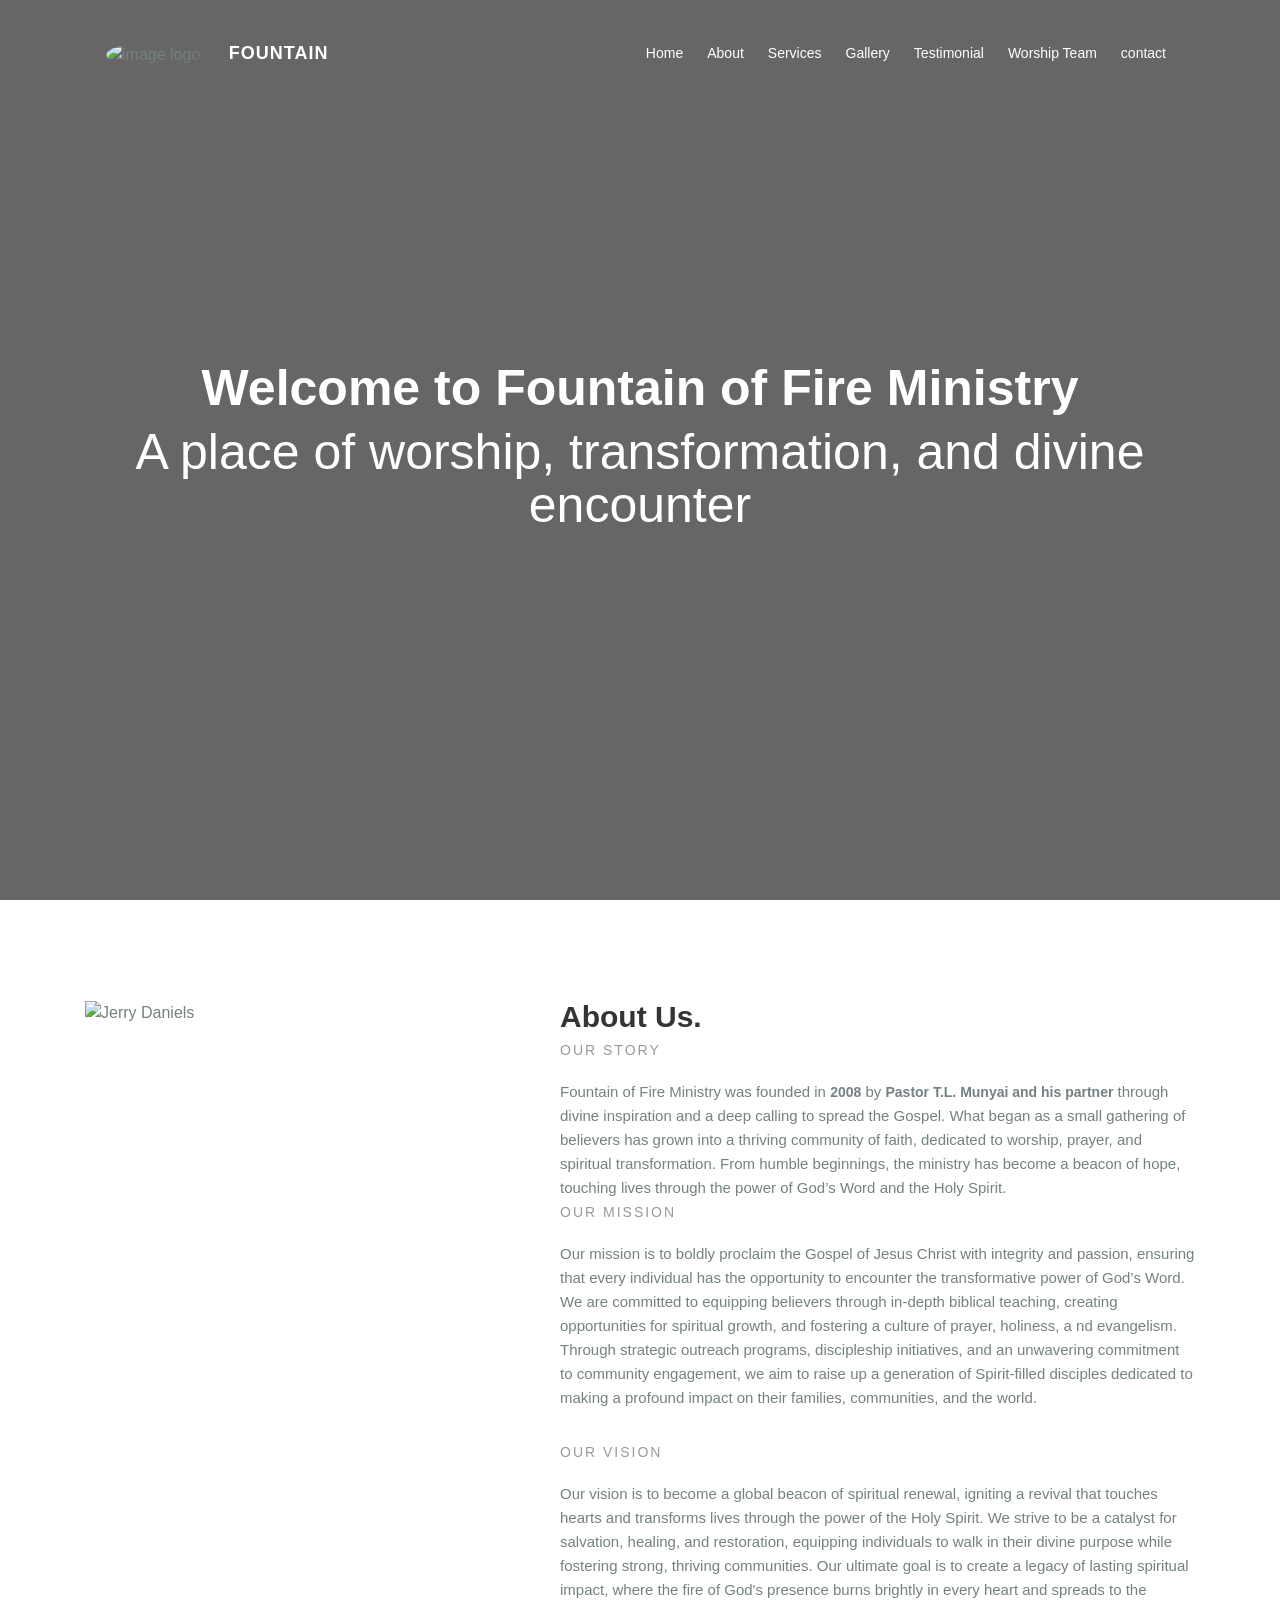
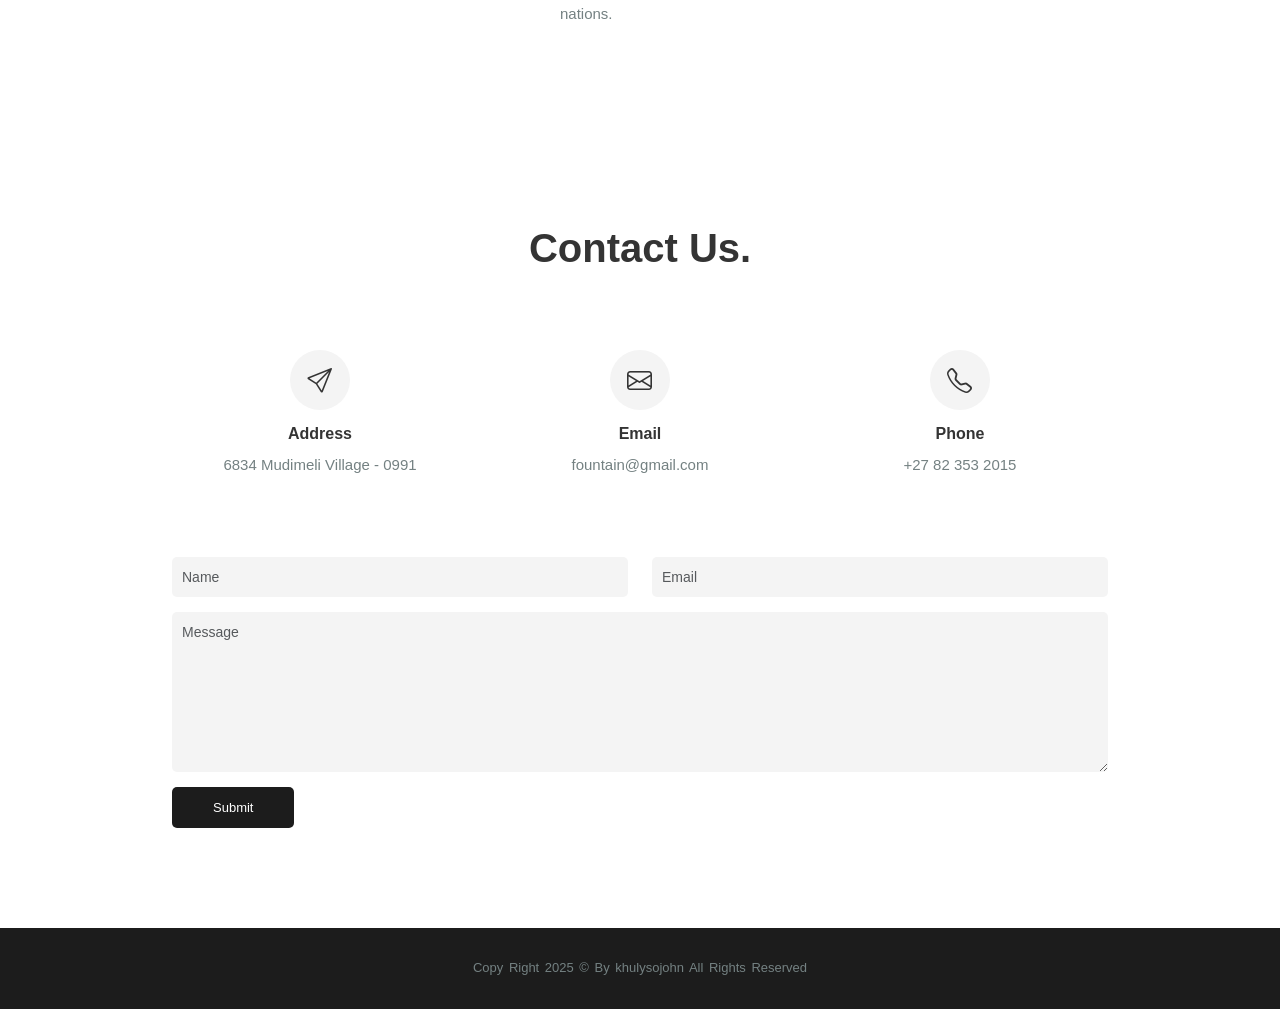
==== index.html @ 62737ea4 "initial commit" ====
<!DOCTYPE html>
<html lang="en">

<head>
    <title>Fountain | official webpage</title>
    <meta charset="UTF-8">
    <meta name="viewport" content="width=device-width, initial-scale=1.0">
    <meta name="author" content="khulysojohn" />
    <link href="https://cdn.jsdelivr.net/npm/bootstrap@5.3.2/dist/css/bootstrap.min.css" rel="stylesheet">
    <link rel="stylesheet" href="https://cdn.jsdelivr.net/npm/bootstrap-icons/font/bootstrap-icons.css">
    <link rel="stylesheet" href="./css/bootstrap.min.css" />
    <link rel="stylesheet" href="./css/keyframes.css" />
    <link rel="stylesheet" href="style.css" />
</head>

<body data-bs-spy="scroll" data-bs-target="#navbarSupportedContent" tabindex="0">

    <!-- NavBar_Section -->
    <header>
        <nav id="navbar"  class="navbar navbar-expand-md navbar-dark fixed-top">
            <div class="container">
                <div class="logo-container">
                    <img class="logo-img" src="https://mapeni.sirv.com/Images/fountain/logo.jpg" alt="image logo">
                <a class="navbar-brand text-uppercase" href="#">FOUNTAIN</a>
                </div>
               
                <button class="navbar-toggler" type="button" data-bs-toggle="collapse"
                    data-bs-target="#navbarSupportedContent" aria-controls="navbarSupportedContent"
                    aria-expanded="false" aria-label="Toggle navigation ">
                    <span class="navbar-toggler-icon"></span>
                </button>
                <div class="collapse navbar-collapse" id="navbarSupportedContent">
                    <ul class="navbar-nav ms-auto mb-lg-0 fw-semibold text-poppins">
                        <li class="nav-item pe-md-2  pe-4" data-bs-toggle="collapse" data-bs-target="#navbarSupportedContent">
                            <a class="nav-link " href="#Home"><span>Home</span></a>
                        </li>
                        <li class="nav-item pe-md-2 pe-4" data-bs-toggle="collapse" data-bs-target="#navbarSupportedContent">
                            <a class="nav-link " href="#About"><span>About</span></a>
                        </li>
                        <li class="nav-item pe-md-2 pe-4" data-bs-toggle="collapse" data-bs-target="#navbarSupportedContent">
                            <a class="nav-link " href="#services"><span>Services</span></a>
                        </li>
                        <li class="nav-item pe-md-2 pe-4" data-bs-toggle="collapse" data-bs-target="#navbarSupportedContent">
                            <a class="nav-link " href="#portfolio"><span>Gallery</span></a>
                        </li>
                        <li class="nav-item pe-md-2 pe-4" data-bs-toggle="collapse" data-bs-target="#navbarSupportedContent">
                            <a class="nav-link " href="#clients"><span>Testimonial</span></a>
                        </li>
                        <li class="nav-item pe-md-2 pe-4" data-bs-toggle="collapse" data-bs-target="#navbarSupportedContent">
                            <a class="nav-link " href="#Team"><span>Worship Team</span></a>
                        </li>
                        <li class="nav-item  pe-4" data-bs-toggle="collapse" data-bs-target="#navbarSupportedContent">
                            <a class="nav-link " href="#contact__section"><span>contact</span></a>
                        </li>
                    </ul>
                </div>
            </div>
        </nav>
    </header>

    <!-- Home_section -->
    <section id="Home" class="vh-100 text-center">
        <div class="container h-100 d-flex flex-column align-items-center justify-content-center">
            <div>
                <h5 class="text-montserrat text-white">Welcome to Fountain of Fire Ministry</h5>
                <h1 class="text-white"><span>A place of worship, transformation, and divine encounter</span> </h1>
            </div>
            
        </div>
    </section>

    <!-- About-section -->
    <section id="About" class="Section__padding pb-70">
        <div class="container">
            <div class="row gy-5">
                <div class="col-lg-5">
                    <div class="about__image">
                        <img src="https://mapeni.sirv.com/Images/fountain/logo.jpg" alt="Jerry Daniels" class="w-100" />
                    </div>
                </div>
                <div class="col-lg-7">
                    <div class="about__content">
                        <h3>About Us.</h3>
                        <div>
                            <span class="fw-normal text-uppercase d-inline-block">Our Story</span>
                            <p class="fw-normal m-0">
                                Fountain of Fire Ministry was founded in  <span class="fw-bold" style="color:rgb(116, 129, 130)">2008</span> by
                                <span class="fw-bold" style="color:rgb(116, 129, 130)">Pastor T.L. Munyai and his partner</span> 
                                through divine inspiration and a deep calling to spread the Gospel. What began as a small gathering of
                                believers has grown into a thriving community of faith, dedicated to worship, prayer, and spiritual transformation.
                                From humble beginnings, the ministry has become a beacon of hope, touching lives through the power of God’s Word and
                               the Holy Spirit.
                            </p> 
                        </div>
                      

                        <div>
                            <span class="fw-normal text-uppercase d-inline-block">Our Mission</span>
                            <p class="fw-normal m-0">
                                Our mission is to boldly proclaim the Gospel of 
                                Jesus Christ with integrity and passion, ensuring that every individual 
                                has the opportunity to encounter the transformative power of God’s Word.
                                We are committed to equipping believers through in-depth biblical teaching, 
                                creating opportunities for spiritual growth, and fostering a culture of prayer, holiness, a
                                nd evangelism. Through strategic outreach programs, discipleship initiatives, 
                                and an unwavering commitment to community engagement, we aim to raise up a 
                                generation of Spirit-filled disciples dedicated to making
                                a profound impact on their families, communities, and the world.
                            </p>
                        </div>

                        <div class="Progress__Daniel">
                            <span class="fw-normal text-uppercase d-inline-block">Our Vision</span>
                            <p class="fw-normal m-0">
                                Our vision is to become a global beacon of spiritual renewal,
                                igniting a revival that touches hearts and transforms lives through the power of the Holy Spirit.
                                We strive to be a catalyst for salvation, healing, and restoration, equipping individuals to walk 
                                in their divine purpose while fostering strong, thriving communities. Our ultimate goal is to
                                create a legacy of lasting spiritual impact, 
                                where the fire of God's presence burns brightly in every heart and spreads to the nations.
                            </p>
                        </div>
                     </div>
                </div>
            </div>
        </div>
    </section>

 

    <!-- Contact__us -->
    <section id="contact__section" class="text-center bg-white Section__padding">
        <div class="container w-75">
            <header class="Section__head mb-80 ">
                <h3 class="mb-0">Contact Us.</h3>
            </header>
            <div class="row ">
                <div class="col-lg-4 ">
                    <div class="contact__item d-flex flex-column justify-content-center align-items-center">
                        <span class="icon2">
                            <i
                                class="bi bi-send rounded-circle d-flex align-items-center justify-content-center"></i>
                        </span>
                        <h6 class="fw-bold">Address</h6>
                        <p class="fw-normal m-0 text-nowrap ">6834 Mudimeli Village - 0991</p>
                    </div>
                </div>
                <div class="col-lg-4">
                    <div class="contact__item d-flex flex-column justify-content-center align-items-center">
                        <span class="icon2">
                            <i
                                class="bi bi-envelope rounded-circle d-flex align-items-center justify-content-center"></i>
                        </span>
                        <h6 class="fw-bold">Email</h6>
                        <p class="fw-normal m-0">fountain@gmail.com</p>
                    </div>
                </div>
                <div class="col-lg-4">
                    <div class="contact__item d-flex flex-column justify-content-center align-items-center">
                        <span class="icon2">
                            <i
                            class="bi bi-telephone rounded-circle d-flex align-items-center justify-content-center"></i>
                        </span>
                        <h6 class="fw-bold">Phone</h6>
                        <p class="fw-normal m-0">+27 82 353 2015</p>
                    </div>
                </div>
            </div>
            <div>
                <form>
                    <div class="row mb-0">
                        <div class="col-lg-6">
                            <div class="form-area">
                                <input type="text" class="form-control" id="exampleFormControlInput1"
                                    placeholder="Name">
                            </div>
                        </div>
                        <div class="col-lg-6">
                            <div class="form-area">
                                <input type="email" class="form-control" id="exampleFormControlInput2"
                                    placeholder="Email">
                            </div>
                        </div>
                        <div class="col-lg-12">
                            <div class="form-area">
                                <textarea class="form-control" id="message" name="message" placeholder="Message"
                                    rows="4"></textarea>
                            </div>
                        </div>

                        <div class="text-start">
                            <button class="contact__btn btn text-white" type="button">Submit</button>
                        </div>
                    </div>
                </form>
            </div>
        </div>
    </section>

    <!-- Footer -->
    <footer class="bg-blackgray">
        <div class="container text-center">
            <div class="row">
                <div class="footer__section">
                    <p class="fw-normal mb-0">Copy Right 2025 &copy; By khulysojohn All Rights Reserved</p>
                </div>
            </div>
        </div>
    </footer>

    <script src="./js/bootstrap.bundle.min.js"></script>
    <script src="main.js"></script>
</body>

</html>
---- style.css ----
/* Global */
:root {
    --H-color: rgb(52, 52, 52);
    --p-color: rgb(116, 129, 130);
    --I-color: rgb(52, 52, 52);
}

body {
    font-family: "Poppins", sans-serif;
    color: var(--p-color);
}

i {
    color: var(--I-color);
}

.text-poppins {
    font-family: "Poppins", sans-serif;
}

.text-montserrat {
    font-family: "Montserrat", sans-serif;
}

.bg-gray {
    background: #f7f7f7;
}

.bg-blackgray {
    background: #1c1c1c;
}

.Section__padding {
    padding: 100px 0;
}

.pb-70 {
    padding-bottom: 70px !important;
}

.mb-80 {
    margin-bottom: 80px;
}


h3 {
    font-weight: 900;
    font-family: "Montserrat", sans-serif;
    color: var(--H-color);
}

.Section__head h3 {
    font-size: 40px;
    line-height: 44px;
}

h6 {
    font-family: "Montserrat", sans-serif;
    color: var(--H-color);
}

/* buttons */

button.contact__btn,
.about__btn button {
    background-color: rgb(28, 28, 28);
    font-size: 13px;
    border-radius: 5px;
    transition: 0.5s all;
}

button.contact__btn:hover,
.about__btn:hover button {
    color: rgb(28, 28, 28) !important;
    border: 1px solid #1c1c1c;
}



/* Navbar while Scrolling */
nav.scrolledNav {
    background-color: white;
    transition: 0.4s padding;
    padding-block: 10px !important;
}


nav.scrolledNav ul li a {
    color: black;
}


nav.scrolledNav a.navbar-brand {
    color: black;
}


nav.scrolledNav .navbar-nav .nav-link span::after {
    background-color: black;
}


nav.scrolledNav .navbar-nav .nav-link.active {
    color: black;
}

nav.scrolledNav a.nav-link:hover {
    color: black;
}



nav.scrolledNav span.navbar-toggler-icon {
    border: #000 1px solid;
    border-radius: 5px;
    background-color: black;
}

@media screen and (max-width:768px) {

    nav.scrolledNav .collapse,
    .collapsing {
        margin-top: 35px;
    }
}

/* Navbar */
nav {
    background-color: transparent;
    padding-block: 35px !important;

}

.logo-img{
    width: 50px;
    height: 50px;
    border-radius: 50%;
    margin: 0 1.5rem;
}

.navbar-brand {
    font-size: 18PX;
    font-weight: 800;
    letter-spacing: 1px;
}

.nav-link {
    color: white;
    font-size: 14px;
    font-weight: 400;
}

.navbar-nav .nav-link span {
    position: relative;
}

.navbar-nav .nav-link span::after {
    content: "";
    position: absolute;
    width: 0%;
    height: 2px;
    top: 100%;
    left: 0%;
    background-color: white;
    transition: 0.4s;
}

.navbar-nav .nav-link.active span::after {
    width: 100%;
}

.navbar-toggler {
    color: #fff;
    font-size: 20px;
    cursor: pointer;
    line-height: 0;
    transition: 0.5s;
    border: none;
    border-radius: 0;
}

.navbar-toggler-icon {
    color: white;
}

.navbar-toggler:focus {
    box-shadow: none;
}

.navbar-nav .nav-link.active {
    color: white;
}

@media screen and (max-width:768px) {

    .collapse,
    .collapsing {
        background-color: transparent !important;
        transition: 0s height;
        position: absolute;
        width: 100%;
        display: block;
        top: 0;
        left: 0;
        margin-top: 60px;
        padding-block: 10px;
        box-sizing: border-box;

    }


    .collapse ul,
    .collapsing ul {
        background-color: white;
        padding: 20px;
        height: auto;
        text-align: center;
    }

    .nav-link {
        color: black;
        padding: 10px 20px;
        font-size: 15px;
    }

    .nav-link:hover {
        color: black;
    }

    .navbar-nav .nav-link.active {
        color: black;
    }

    .navbar-nav .nav-link span::after {
        background-color: black;
        /* Black underline for small screens */
    }
}


/* Home__Section */
#Home {
    background-image: linear-gradient(rgba(0, 0, 0, 0.6), rgba(0, 0, 0, 0.6)), url(https://mapeni.sirv.com/Images/fountain/home.png);
    background-size: cover;
}

#Home h5 {
    font-size: 50px;
    margin-bottom: 10px;
    line-height: 55px;
    font-weight: 800;

}

#Home h1,
#Home span,
strong {
    font-size: 50px;
    line-height: 52.8px;
    font-weight: 200;
}

#Home span,
strong {
    font-weight: 400;
    font-size: 50px;
}

.Social__Icons__Home i {
    width: 35px;
    height: 35px;
    font-size: 14px;
    line-height: 35px;
    background: rgba(0, 0, 0, 0.3);
}

/* About__section */
.about__content {
    margin-bottom: 30px;
    padding-inline: 3px;

}

.about__image {
    padding-inline: 3px;
}

.about__content h3 {
    margin-bottom: 5px;
    font-size: 30px;
    font-weight: 800;
    line-height: 33px;
}

.about__content span {
    color: rgb(153, 153, 153);
    font-size: 14px;
    letter-spacing: 2px;
    line-height: 20px;
    margin-bottom: 20px;
}

.about__content p {
    line-height: 24px;
    font-size: 15px;
}

.about__content p span {
    font-size: 14px;
    line-height: 24px;
    letter-spacing: 0;
}

.Progress__Daniel {
    margin-top: 30px;
}

.Progress__Daniel .progress {
    background: #f7f7f7;
    box-shadow: 0px 2px 7px rgba(0, 0, 0, 0.15) inset;
    border-radius: 5px;
    height: 1.5rem;
    margin-bottom: 30px;
}

.Progress__Daniel .progress-bar {
    background-color: #1c1c1c;
    flex-direction: row;
    justify-content: space-between;
    border-radius: 5px;
    align-items: center;
}

.Progress__Daniel .progress-bar h6 {
    font-size: 13px;

}

.Progress__Daniel .progress-bar span {
    font-size: 11px;
    letter-spacing: 0;
}

.about__btn button,
.contact__me__btn button {
    margin-top: 20px;
    padding: 10px 30px;
}

.contact__me__btn button {
    color: #1c1c1c;
    background-color: white;
    font-size: 13px;
    border-radius: 5px;
    transition: 0.5s all;
    border: 1px solid #1c1c1c;
}

.contact__me__btn:hover button {
    color: white;
    background-color: #1c1c1c;
}


/* Services */

.service__item {
    padding: 50px 20px;
    margin-bottom: 30px;
    box-shadow: 0px 10px 30px -8px rgba(0, 0, 0, 0.1);
    border-radius: 5px;
}

.service__item h6 {
    font-size: 18px;
    font-weight: 800;
    line-height: 19.8px;
    margin-block-end: 15px;
}

.service__item:hover i,
.contact__item:hover i {
    background: rgb(28, 28, 28);
    color: rgb(238, 238, 238);
}

.service__item p {
    font-size: 14px;
    line-height: 22.4px;
    word-spacing: 2px;
}

.icon1 {
    margin-block-end: 20px;
}

.service__item i {
    height: 70px;
    width: 70px;
    font-size: 30px;
    background-color: rgb(244, 244, 244);
    transition: 0.5s;
}

/* Portfolio */

.nav .nav-link a {
    position: relative;
}

.nav .nav-link a::after {
    content: "";
    position: absolute;
    top: 100%;
    left: 0;
    width: 0%;
    height: 2px;
    background-color: rgb(34, 34, 34);
}

.nav .nav-link.active a::after {
    width: 100%
}

#portfolio .nav {
    margin-bottom: 50px;
}

.portfolio__item {
    margin-bottom: 30px;
}

#portfolio .nav-link {
    color: rgb(34, 34, 34);
    margin-inline: 15px;
    padding: 0;
    background-color: transparent;
}

.portfolio__content {
    position: absolute;
    top: 0;
    bottom: 0;
    left: 0;
    right: 0;
    inset: 5px;
    background-color: rgba(255, 255, 255, 0.95);
    transition: all 0.5s;
    opacity: 0;
}

.portfolio__item:hover .portfolio__content {
    opacity: 1;
}

.portfolio__item:hover h6 {
    transform: translatey(2px);
}

.portfolio__item:hover i {
    transform: translatey(-2px);
}

.portfolio__content h6 {
    letter-spacing: 2px;
    font-size: 12px;
    margin-bottom: 15px;
    line-height: 13.2px;
    transform: translatey(-15px);
    transition: all 0.5s;
}

.icons-portfolio i {
    width: 30px;
    height: 30px;
    line-height: 28px;
    font-size: 12px;
    background-color: black;
    color: white;
    transform: translatey(15px);
    transition: all 0.5s;
}

.icons-portfolio a:hover i {
    background: transparent;
    color: #000;
}

















/* Clients */
.carousel-item img {
    width: 90px;
    height: 90px;
    margin: 0 auto 15px;
}

.client__item p {
    font-size: 15px;
    line-height: 24px;
    width: 90%;
}

.client__item h6 {
    margin: 30px 0 5px;
}

.client__item span {
    margin-bottom: 30px;
    font-size: 12px;
    color: #888;
}

.carousel-indicators [data-bs-target] {
    width: 10px;
    height: 10px;
    border-radius: 50%;
    background-color: #869791;
    margin: 25px 7px 5px;
    transition: opacity .25s ease;

}

.carousel-indicators button:not(.active):hover {
    opacity: 1;
}

/* Numbers */
.item__numbers i,
h3 {
    font-size: 30px;
    margin-bottom: 15px;
}

.item__numbers p {
    margin-bottom: 30px;
    line-height: 24px;
    font-size: 15px;
}

/* Team */

.team-img img {
    transition: all 0.4s ease 0s;
}

.team-img:hover img {
    transform: scale(1.2);
}

.team-item {
    padding-top: 37.5px;
    margin-bottom: 10px;
}

.social__icons {
    opacity: 0;
    top: 0;
    bottom: 0;
    right: 0;
    left: 0;
    inset: 5px;
    transition: 0.5s;
}

.team-img:hover .social__icons,
.team-item:hover .social__icons {
    opacity: 0.95;
    transform: rotatey(180deg);

}

.team-img:hover .social__icons ul li,
.team-item:hover .social__icons ul li {
    transform: scale(2);
    margin: 10px;
}

.team-img:hover .social__icons ul,
.team-item:hover .social__icons ul {
    transform: rotatey(180deg);
    width: 100%;
    height: 100%;
}

.social__icons ul {
    transition: 0.5s;
    width: 50%;
    height: 50%;
    padding: 20px;
}

.social__icons i {
    width: 20px;
    height: 20px;
    color: white;
    font-size: 10px;
    border: 1px black solid;
    transition: 0.5s;
}

.social__icons i:hover {
    color: black;
    background-color: white !important;
}

.team__content {
    padding: 25px;
    background-color: #5B5B5B;
    border-radius: 0 0 6px 6px;
}

.team__content h4 {
    font-size: 25px;
    line-height: 27.5px;
}

.team__content h5 {
    font-size: 20px;
    line-height: 22px;
}



/* Contact__us */
#contact__section .row {
    margin-bottom: 50px;
}

.contact__item {
    margin-bottom: 30px;
}

.icon2 {
    margin-block-end: 15px;
}

.contact__item h6 {
    line-height: 17.6px;
    margin-bottom: 10px;
}

.contact__item p {
    font-size: 15px;
    line-height: 24px;
}

.contact__item i {
    height: 60px;
    width: 60px;
    line-height: 60px;
    font-size: 25px;
    background-color: rgb(244, 244, 244);
    transition: all 0.5s;
}

.form-area input,
.form-area textarea {
    background-color: rgb(244, 244, 244);
    margin-bottom: 15px;
}


.form-area .form-control {
    color: rgb(52, 52, 52);
    border-width: 0;
    font-size: 14px;
    padding: 10px;
    line-height: 20px;
    border-radius: 5px;
}

.form-area .form-control:focus {
    border-color: inherit;
    box-shadow: none;
    outline: none;
    background-color: rgb(244, 244, 244);
}

.form-area textarea {
    height: 160px;
}

button.contact__btn {
    padding: 10px 40px;
}


/* Footer */
footer {
    padding: 30px;
}

footer p {
    font-size: 13px;
    line-height: 20.8px;
    word-spacing: 2px;
}
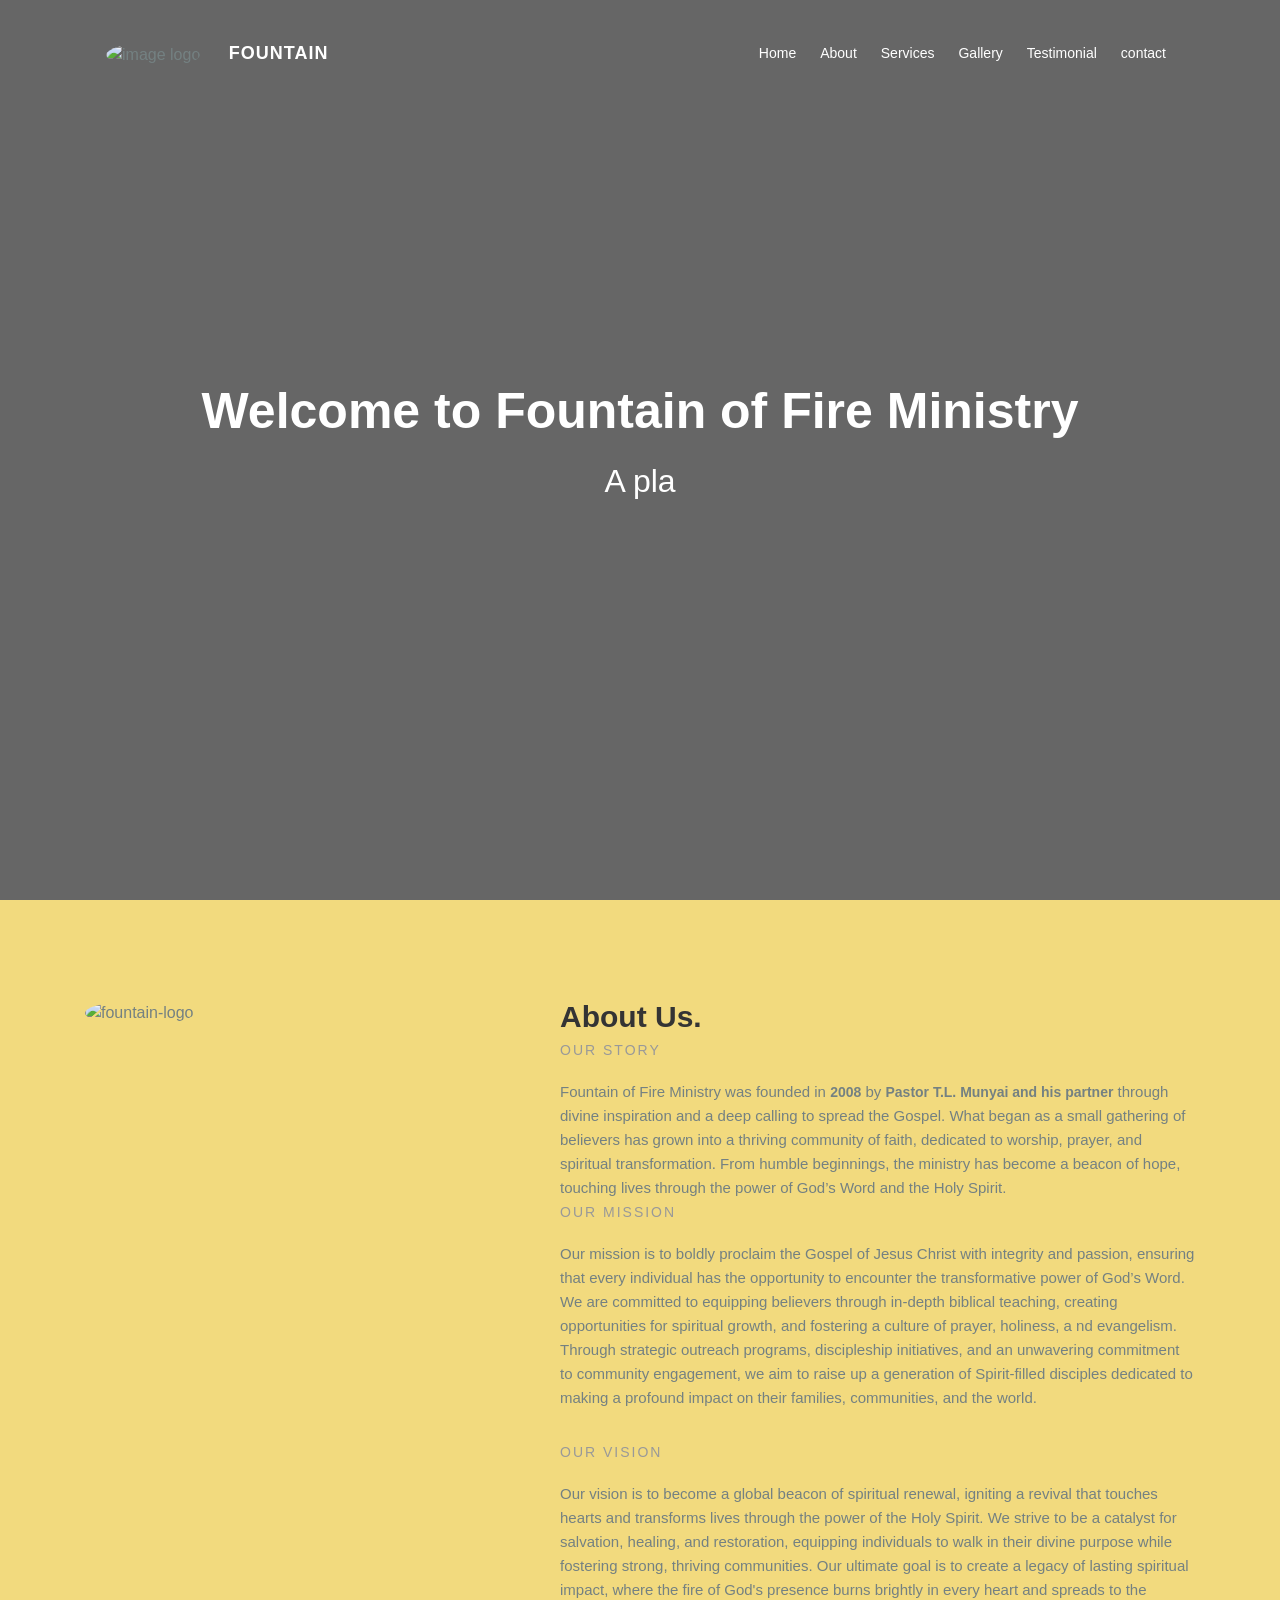
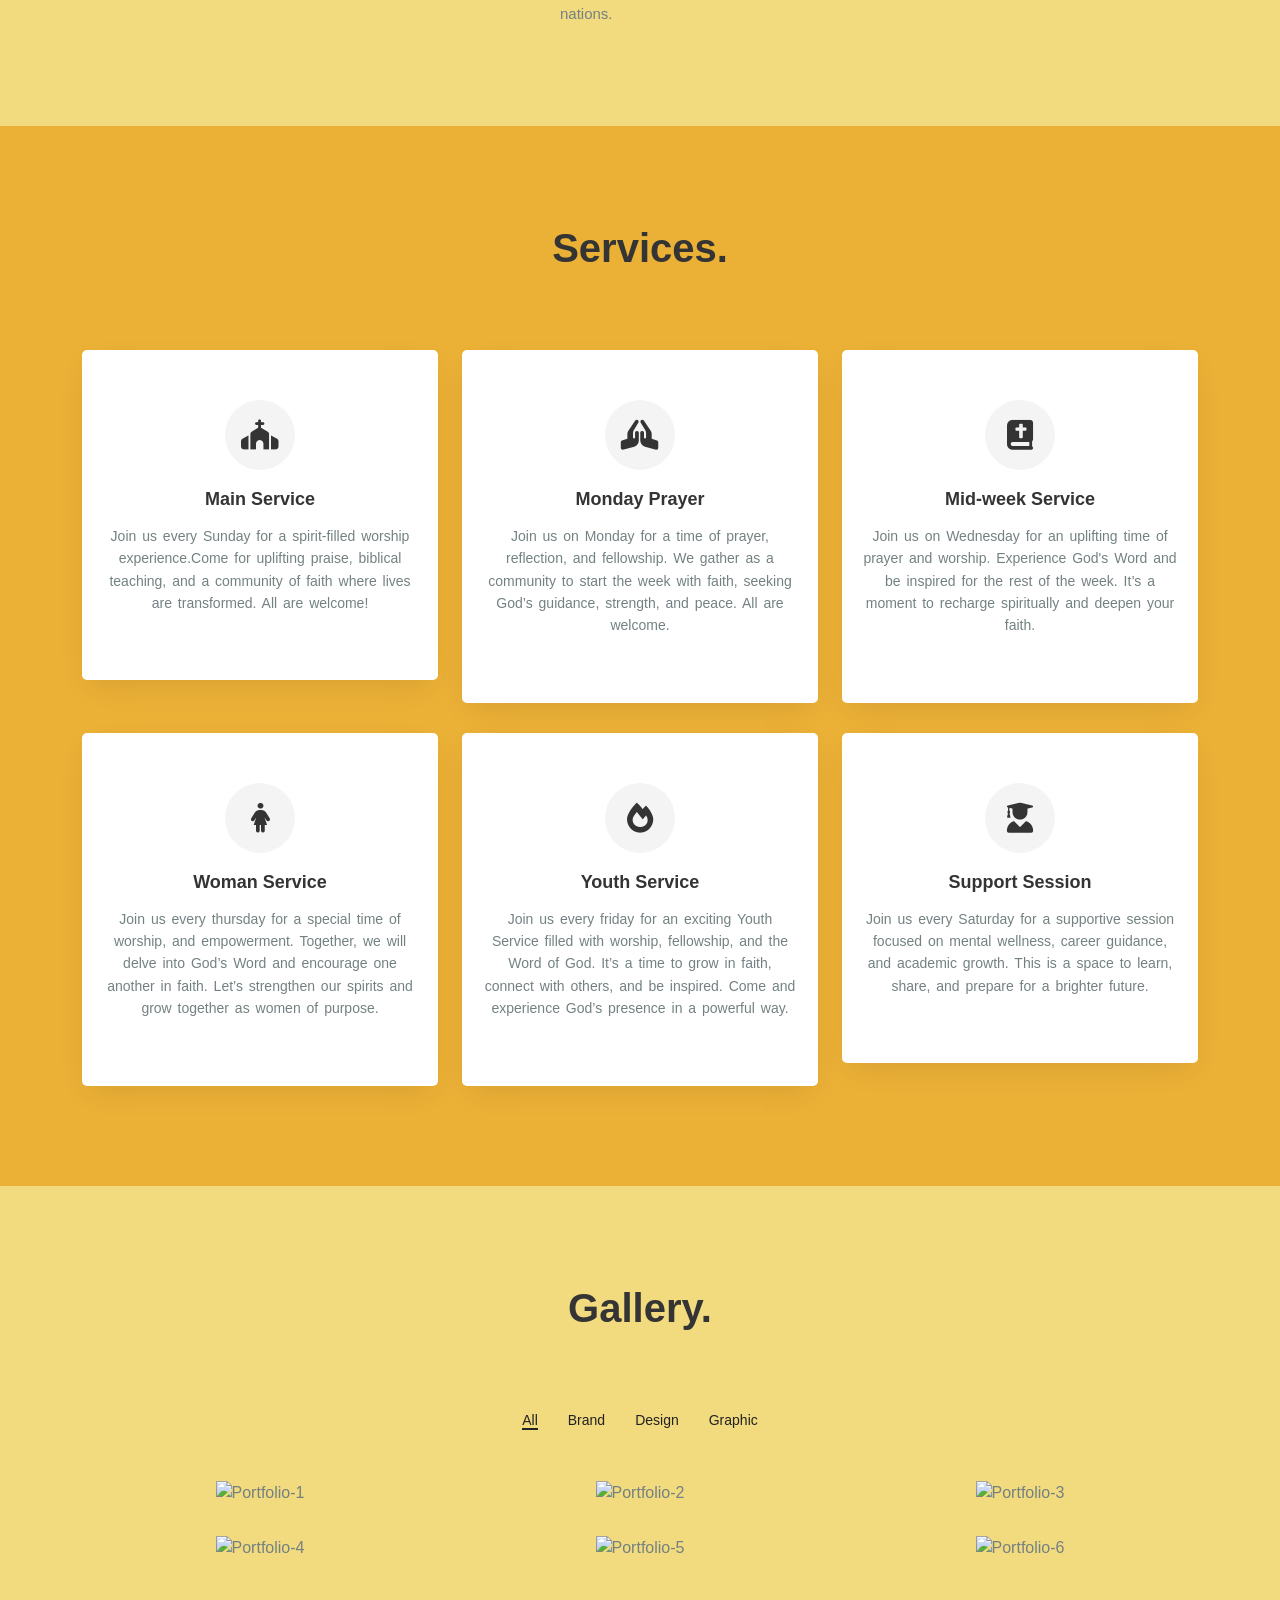
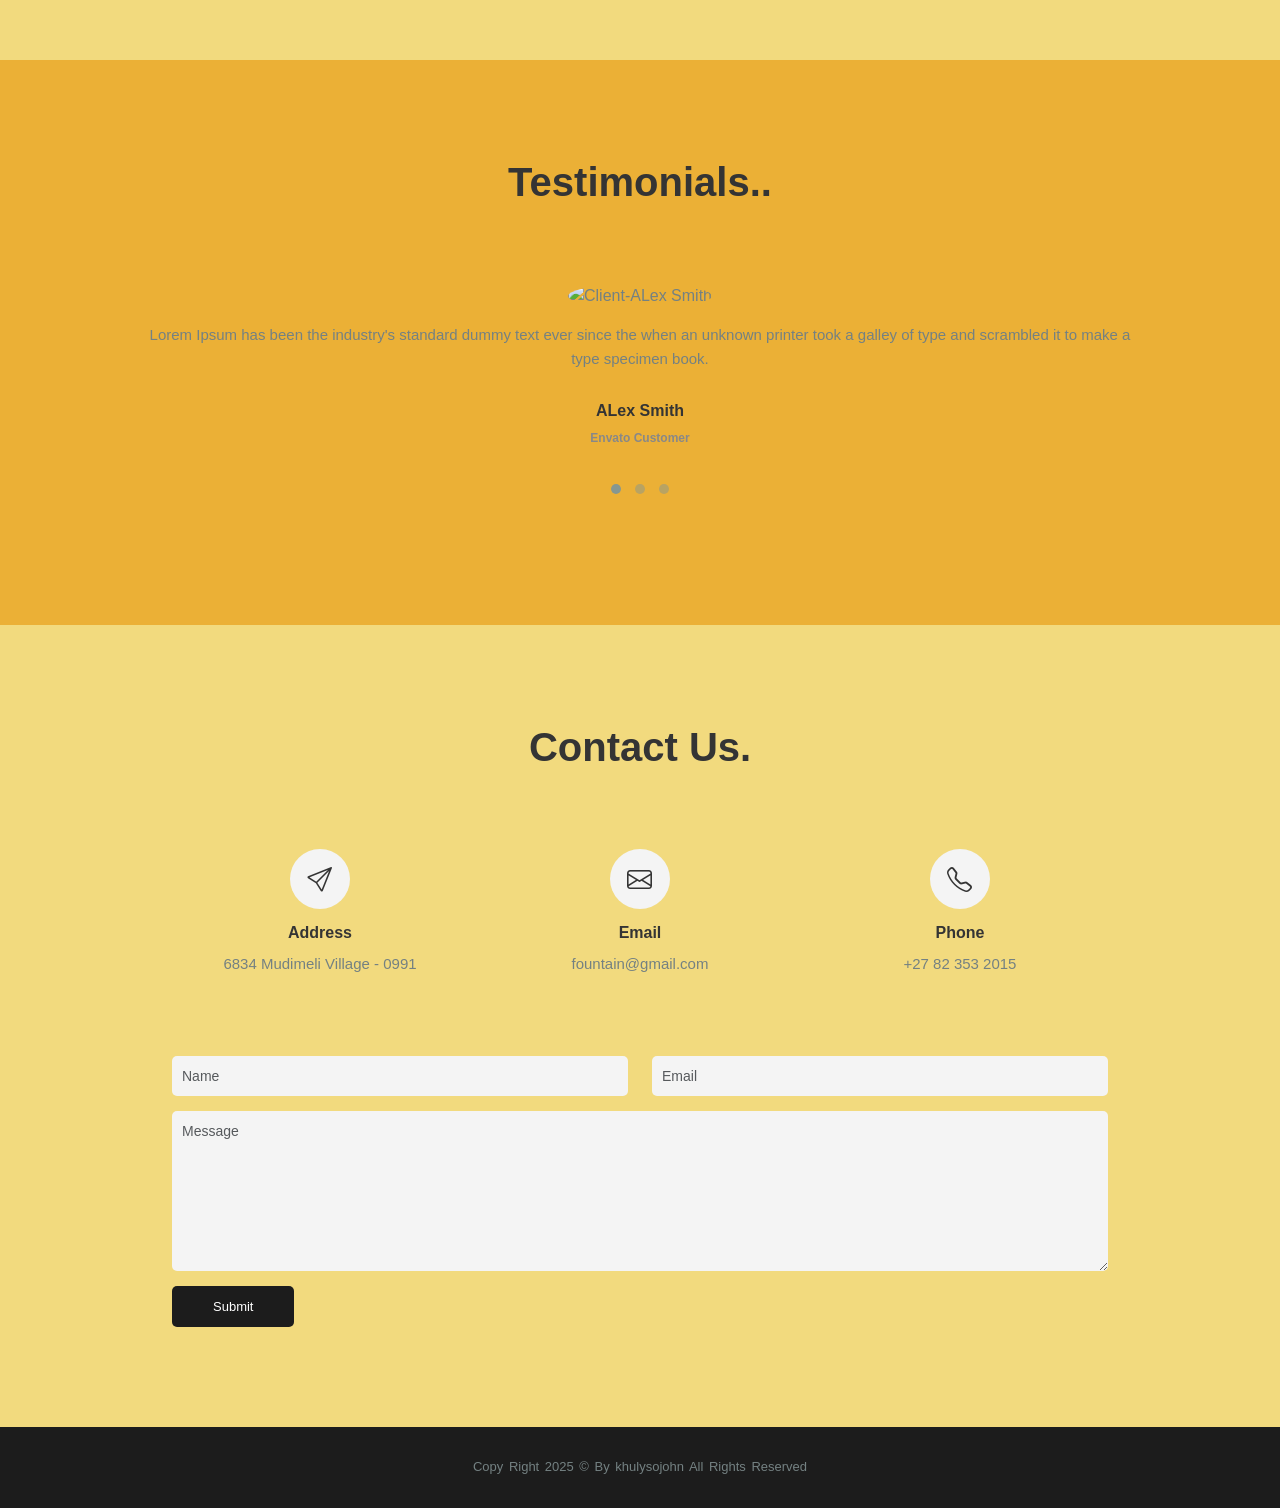
==== commit c309f44b: "new update" ====
--- a/index.html
+++ b/index.html
@@ -8,8 +8,8 @@
     <meta name="author" content="khulysojohn" />
     <link href="https://cdn.jsdelivr.net/npm/bootstrap@5.3.2/dist/css/bootstrap.min.css" rel="stylesheet">
     <link rel="stylesheet" href="https://cdn.jsdelivr.net/npm/bootstrap-icons/font/bootstrap-icons.css">
+    <link rel="stylesheet" href="https://cdnjs.cloudflare.com/ajax/libs/font-awesome/6.0.0/css/all.min.css">
     <link rel="stylesheet" href="./css/bootstrap.min.css" />
-    <link rel="stylesheet" href="./css/keyframes.css" />
     <link rel="stylesheet" href="style.css" />
 </head>
 
@@ -46,9 +46,7 @@
                         <li class="nav-item pe-md-2 pe-4" data-bs-toggle="collapse" data-bs-target="#navbarSupportedContent">
                             <a class="nav-link " href="#clients"><span>Testimonial</span></a>
                         </li>
-                        <li class="nav-item pe-md-2 pe-4" data-bs-toggle="collapse" data-bs-target="#navbarSupportedContent">
-                            <a class="nav-link " href="#Team"><span>Worship Team</span></a>
-                        </li>
+                    
                         <li class="nav-item  pe-4" data-bs-toggle="collapse" data-bs-target="#navbarSupportedContent">
                             <a class="nav-link " href="#contact__section"><span>contact</span></a>
                         </li>
@@ -63,19 +61,19 @@
         <div class="container h-100 d-flex flex-column align-items-center justify-content-center">
             <div>
                 <h5 class="text-montserrat text-white">Welcome to Fountain of Fire Ministry</h5>
-                <h1 class="text-white"><span>A place of worship, transformation, and divine encounter</span> </h1>
+                <h1 class="sub-cont text-white"> </h1>
             </div>
             
         </div>
     </section>
 
     <!-- About-section -->
-    <section id="About" class="Section__padding pb-70">
+    <section id="About" class="Section__padding pb-70" style="background-color: #f2da7e;">
         <div class="container">
             <div class="row gy-5">
                 <div class="col-lg-5">
                     <div class="about__image">
-                        <img src="https://mapeni.sirv.com/Images/fountain/logo.jpg" alt="Jerry Daniels" class="w-100" />
+                        <img src="https://mapeni.sirv.com/Images/fountain/logo.jpg" alt="fountain-logo" class="w-100 rounded-circle" />
                     </div>
                 </div>
                 <div class="col-lg-7">
@@ -126,10 +124,504 @@
         </div>
     </section>
 
+     <!-- Services -->
+     <section id="services" class="Section__padding pb-70 text-center" style="background-color:#ebb036">
+        <div class="container">
+            <header class="Section__head mb-80 ">
+                <h3 class="mb-0">Services.</h3>
+            </header>
+            <div class="row">
+                <div class="col-lg-4 ">
+                    <div class="service__item bg-white d-flex flex-column align-items-center">
+                        <span class="icon1">
+                            <i
+                                class="fas fa-church rounded-circle d-flex align-items-center justify-content-center"></i>
+                        </span>
+                        <h6>Main Service</h6>
+                        <p class="fw-normal">
+                            Join us every Sunday for a spirit-filled worship experience.Come for uplifting praise, biblical teaching,
+                             and a community of faith where lives are transformed. All are welcome!
+                        </p>
+                    </div>
+                </div>
+                <div class="col-lg-4">
+                    <div class="service__item bg-white d-flex flex-column align-items-center">
+                        <span class="icon1">
+                            <i
+                                class="fas fa-praying-hands rounded-circle d-flex align-items-center justify-content-center"></i>
+                        </span>
+                        <h6>Monday Prayer</h6>
+                        <p class="fw-normal ">Join us on Monday for a time of prayer, reflection, and fellowship. 
+                            We gather as a community to start the week with faith, seeking God’s guidance, strength, and peace.
+                            All are welcome.</p>
+                    </div>
+                </div>
+                <div class="col-lg-4">
+                    <div class="service__item bg-white d-flex flex-column align-items-center">
+                        <span class="icon1">
+                            <i
+                                class="fas fa-bible rounded-circle d-flex align-items-center justify-content-center"></i>
+                        </span>
+                        <h6>Mid-week Service</h6>
+                        <p class="fw-normal">Join us on Wednesday for an uplifting time of prayer and worship. Experience God's Word and be inspired for the rest of the week.
+                             It’s a moment to recharge spiritually and deepen your faith.</p>
+                    </div>
+                </div>
+                <div class="col-lg-4">
+                    <div class="service__item bg-white d-flex flex-column align-items-center">
+                        <span class="icon1">
+                            <i
+                                class="fas fa-female rounded-circle d-flex align-items-center justify-content-center"></i>
+                        </span>
+                        <h6>Woman Service</h6>
+                        <p class="fw-normal">Join us every thursday for a special time of worship, and empowerment. 
+                            Together, we will delve into God’s Word and encourage one another in faith. 
+                            Let’s strengthen our spirits and grow together as women of purpose.
+                         </p>
+                    </div>
+                </div>
+                <div class="col-lg-4">
+                    <div class="service__item bg-white d-flex flex-column align-items-center">
+                        <span class="icon1">
+                            <i
+                                class="fas fa-fire rounded-circle d-flex align-items-center justify-content-center"></i>
+                        </span>
+                        <h6>Youth Service</h6>
+                        <p class="fw-normal">
+                            Join us every friday for an exciting Youth Service filled with worship, fellowship, and the Word of God. It’s a time to grow in faith, 
+                            connect with others, and be inspired. Come and experience God’s presence in a powerful way.
+                    </div>
+                </div>
+                <div class="col-lg-4">
+                    <div class="service__item bg-white d-flex flex-column align-items-center">
+                        <span class="icon1">
+                            <i
+                                class="fas fa-user-graduate rounded-circle d-flex align-items-center justify-content-center"></i>
+                        </span>
+                        <h6>Support Session</h6>
+                        <p class="fw-normal">
+                            Join us every Saturday for a supportive session focused on mental wellness, career guidance,
+                             and academic growth. This is a space to learn, share, and prepare for a brighter future.
+                             
+                        </p>
+                    </div>
+                </div>
+            </div>
+        </div>
+    </section>
+
  
 
+
+    <section id="portfolio" class=" text-center Section__padding pb-70" style="background-color: #f2da7e;">
+        <div class="container">
+            <header class="Section__head mb-80 ">
+                <h3 class="mb-0">Gallery.</h3>
+            </header>
+            <ul class="nav nav-pills fw-bold fs-6 d-flex justify-content-center" id="pills-tab" role="tablist">
+                <li class="nav-item" role="presentation">
+                    <button class="nav-link active" id="pills-all-tab" data-bs-toggle="pill" data-bs-target="#pills-all"
+                        type="button" role="tab" aria-controls="pills-all" aria-selected="true"><a>All</a></button>
+                </li>
+                <li class="nav-item" role="presentation">
+                    <button class="nav-link" id="pills-brand-tab" data-bs-toggle="pill" data-bs-target="#pills-brand"
+                        type="button" role="tab" aria-controls="pills-brand" aria-selected="false"><a>Brand</a></button>
+                </li>
+                <li class="nav-item" role="presentation">
+                    <button class="nav-link" id="pills-design-tab" data-bs-toggle="pill" data-bs-target="#pills-design"
+                        type="button" role="tab" aria-controls="pills-design"
+                        aria-selected="false"><a>Design</a></button>
+                </li>
+                <li class="nav-item" role="presentation">
+                    <button class="nav-link" id="pills-graphic-tab" data-bs-toggle="pill"
+                        data-bs-target="#pills-graphic" type="button" role="tab" aria-controls="pills-graphic"
+                        aria-selected="false"><a>Graphic</a></button>
+                </li>
+            </ul>
+            <div class="tab-content" id="pills-tabContent">
+                <div class="tab-pane fade show active" id="pills-all" role="tabpanel" aria-labelledby="pills-all-tab"
+                    tabindex="0">
+                    <div class="row">
+                        <div class="col-md-6 col-lg-4">
+                            <div class="position-relative portfolio__item">
+                                <img src="./images/portfolio/1.jpg" alt="Portfolio-1" class="w-100" />
+                                <div
+                                    class="portfolio__content d-flex flex-column align-items-center justify-content-center ">
+                                    <h6 class="fw-bold">WEB DESIGN</h6>
+                                    <div class="icons-portfolio">
+                                        <ul class="list-unstyled d-flex flex-row justify-content-center">
+                                            <a>
+                                                <li><i
+                                                        class="fa-solid fa-link-slash border border-1 border-black rounded-circle mx-1 "></i>
+                                                </li>
+                                            </a>
+                                            <a>
+                                                <li><i
+                                                        class="fa-solid fa-magnifying-glass-plus border border-1 border-black rounded-circle mx-1 "></i>
+                                                </li>
+                                            </a>
+                                        </ul>
+                                    </div>
+                                </div>
+                            </div>
+                        </div>
+                        <div class="col-md-6 col-lg-4">
+                            <div class="position-relative portfolio__item">
+                                <img src="./images/portfolio/2.jpg" alt="Portfolio-2" class="w-100" />
+                                <div
+                                    class="portfolio__content d-flex flex-column align-items-center justify-content-center ">
+                                    <h6 class="fw-bold">WEB DESIGN</h6>
+                                    <div class="icons-portfolio">
+                                        <ul class="list-unstyled d-flex flex-row justify-content-center">
+                                            <a>
+                                                <li><i
+                                                        class="fa-solid fa-link-slash border border-1 border-black rounded-circle mx-1 "></i>
+                                                </li>
+                                            </a>
+                                            <a>
+                                                <li><i
+                                                        class="fa-solid fa-magnifying-glass-plus border border-1 border-black rounded-circle mx-1 "></i>
+                                                </li>
+                                            </a>
+                                        </ul>
+                                    </div>
+                                </div>
+                            </div>
+                        </div>
+                        <div class="col-md-6 col-lg-4">
+                            <div class="position-relative portfolio__item">
+                                <img src="./images/portfolio/3.jpg" alt="Portfolio-3" class="w-100" />
+                                <div
+                                    class="portfolio__content d-flex flex-column align-items-center justify-content-center ">
+                                    <h6 class="fw-bold">WEB DESIGN</h6>
+                                    <div class="icons-portfolio">
+                                        <ul class="list-unstyled d-flex flex-row justify-content-center">
+                                            <a>
+                                                <li><i
+                                                        class="fa-solid fa-link-slash border border-1 border-black rounded-circle mx-1 "></i>
+                                                </li>
+                                            </a>
+                                            <a>
+                                                <li><i
+                                                        class="fa-solid fa-magnifying-glass-plus border border-1 border-black rounded-circle mx-1 "></i>
+                                                </li>
+                                            </a>
+                                        </ul>
+                                    </div>
+                                </div>
+                            </div>
+                        </div>
+                        <div class="col-md-6 col-lg-4">
+                            <div class="position-relative portfolio__item">
+                                <img src="./images/portfolio/4.jpg" alt="Portfolio-4" class="w-100" />
+                                <div
+                                    class="portfolio__content d-flex flex-column align-items-center justify-content-center ">
+                                    <h6 class="fw-bold">WEB DESIGN</h6>
+                                    <div class="icons-portfolio">
+                                        <ul class="list-unstyled d-flex flex-row justify-content-center">
+                                            <a>
+                                                <li><i
+                                                        class="fa-solid fa-link-slash border border-1 border-black rounded-circle mx-1 "></i>
+                                                </li>
+                                            </a>
+                                            <a>
+                                                <li><i
+                                                        class="fa-solid fa-magnifying-glass-plus border border-1 border-black rounded-circle mx-1 "></i>
+                                                </li>
+                                            </a>
+                                        </ul>
+                                    </div>
+                                </div>
+                            </div>
+                        </div>
+                        <div class="col-md-6 col-lg-4">
+                            <div class="position-relative portfolio__item">
+                                <img src="./images/portfolio/5.jpg" alt="Portfolio-5" class="w-100" />
+                                <div
+                                    class="portfolio__content d-flex flex-column align-items-center justify-content-center ">
+                                    <h6 class="fw-bold">WEB DESIGN</h6>
+                                    <div class="icons-portfolio">
+                                        <ul class="list-unstyled d-flex flex-row justify-content-center">
+                                            <a>
+                                                <li><i
+                                                        class="fa-solid fa-link-slash border border-1 border-black rounded-circle mx-1 "></i>
+                                                </li>
+                                            </a>
+                                            <a>
+                                                <li><i
+                                                        class="fa-solid fa-magnifying-glass-plus border border-1 border-black rounded-circle mx-1 "></i>
+                                                </li>
+                                            </a>
+                                        </ul>
+                                    </div>
+                                </div>
+                            </div>
+                        </div>
+                        <div class="col-md-6 col-lg-4">
+                            <div class="position-relative portfolio__item">
+                                <img src="./images/portfolio/6.jpg" alt="Portfolio-6" class="w-100" />
+                                <div
+                                    class="portfolio__content d-flex flex-column align-items-center justify-content-center ">
+                                    <h6 class="fw-bold">WEB DESIGN</h6>
+                                    <div class="icons-portfolio">
+                                        <ul class="list-unstyled d-flex flex-row justify-content-center">
+                                            <a >
+                                                <li><i
+                                                        class="fa-solid fa-link-slash border border-1 border-black rounded-circle mx-1 "></i>
+                                                </li>
+                                            </a>
+                                            <a >
+                                                <li><i
+                                                        class="fa-solid fa-magnifying-glass-plus border border-1 border-black rounded-circle mx-1 "></i>
+                                                </li>
+                                            </a>
+                                        </ul>
+                                    </div>
+                                </div>
+                            </div>
+                        </div>
+                    </div>
+                </div>
+                <div class="tab-pane fade" id="pills-brand" role="tabpanel" aria-labelledby="pills-brand-tab"
+                    tabindex="0">
+                    <div class="row">
+                        <div class="col-md-6 col-lg-4">
+                            <div class="position-relative portfolio__item">
+                                <img src="./images/portfolio/4.jpg" alt="Portfolio-4" class="w-100" />
+                                <div
+                                    class="portfolio__content d-flex flex-column align-items-center justify-content-center ">
+                                    <h6 class="fw-bold">WEB DESIGN</h6>
+                                    <div class="icons-portfolio">
+                                        <ul class="list-unstyled d-flex flex-row justify-content-center">
+                                            <a href="#">
+                                                <li><i
+                                                        class="fa-solid fa-link-slash border border-1 border-black rounded-circle mx-1 "></i>
+                                                </li>
+                                            </a>
+                                            <a href="#">
+                                                <li><i
+                                                        class="fa-solid fa-magnifying-glass-plus border border-1 border-black rounded-circle mx-1 "></i>
+                                                </li>
+                                            </a>
+                                        </ul>
+                                    </div>
+                                </div>
+                            </div>
+                        </div>
+                        <div class="col-md-6 col-lg-4">
+                            <div class="position-relative portfolio__item">
+                                <img src="./images/portfolio/6.jpg" alt="Portfolio-6" class="w-100" />
+                                <div
+                                    class="portfolio__content d-flex flex-column align-items-center justify-content-center ">
+                                    <h6 class="fw-bold">WEB DESIGN</h6>
+                                    <div class="icons-portfolio">
+                                        <ul class="list-unstyled d-flex flex-row justify-content-center">
+                                            <a href="#">
+                                                <li><i
+                                                        class="fa-solid fa-link-slash border border-1 border-black rounded-circle mx-1 "></i>
+                                                </li>
+                                            </a>
+                                            <a href="#">
+                                                <li><i
+                                                        class="fa-solid fa-magnifying-glass-plus border border-1 border-black rounded-circle mx-1 "></i>
+                                                </li>
+                                            </a>
+                                        </ul>
+                                    </div>
+                                </div>
+                            </div>
+                        </div>
+                    </div>
+                </div>
+                <div class="tab-pane fade" id="pills-design" role="tabpanel" aria-labelledby="pills-design-tab"
+                    tabindex="0">
+                    <div class="row">
+                        <div class="col-md-6 col-lg-4">
+                            <div class="position-relative portfolio__item">
+                                <img src="./images/portfolio/2.jpg" alt="Portfolio-2" class="w-100" />
+                                <div
+                                    class="portfolio__content d-flex flex-column align-items-center justify-content-center ">
+                                    <h6 class="fw-bold">WEB DESIGN</h6>
+                                    <div class="icons-portfolio">
+                                        <ul class="list-unstyled d-flex flex-row justify-content-center">
+                                            <a href="#">
+                                                <li><i
+                                                        class="fa-solid fa-link-slash border border-1 border-black rounded-circle mx-1 "></i>
+                                                </li>
+                                            </a>
+                                            <a href="#">
+                                                <li><i
+                                                        class="fa-solid fa-magnifying-glass-plus border border-1 border-black rounded-circle mx-1 "></i>
+                                                </li>
+                                            </a>
+                                        </ul>
+                                    </div>
+                                </div>
+                            </div>
+                        </div>
+                        <div class="col-md-6 col-lg-4">
+                            <div class="position-relative portfolio__item">
+                                <img src="./images/portfolio/5.jpg" alt="Portfolio-5" class="w-100" />
+                                <div
+                                    class="portfolio__content d-flex flex-column align-items-center justify-content-center ">
+                                    <h6 class="fw-bold">WEB DESIGN</h6>
+                                    <div class="icons-portfolio">
+                                        <ul class="list-unstyled d-flex flex-row justify-content-center">
+                                            <a href="#">
+                                                <li><i
+                                                        class="fa-solid fa-link-slash border border-1 border-black rounded-circle mx-1 "></i>
+                                                </li>
+                                            </a>
+                                            <a href="#">
+                                                <li><i
+                                                        class="fa-solid fa-magnifying-glass-plus border border-1 border-black rounded-circle mx-1 "></i>
+                                                </li>
+                                            </a>
+                                        </ul>
+                                    </div>
+                                </div>
+                            </div>
+                        </div>
+                    </div>
+                </div>
+                <div class="tab-pane fade" id="pills-graphic" role="tabpanel" aria-labelledby="pills-graphic-tab"
+                    tabindex="0">
+                    <div class="row">
+                        <div class="col-md-6 col-lg-4">
+                            <div class="position-relative portfolio__item">
+                                <img src="./images/portfolio/1.jpg" alt="Portfolio-1" class="w-100" />
+                                <div
+                                    class="portfolio__content d-flex flex-column align-items-center justify-content-center ">
+                                    <h6 class="fw-bold">WEB DESIGN</h6>
+                                    <div class="icons-portfolio">
+                                        <ul class="list-unstyled d-flex flex-row justify-content-center">
+                                            <a href="#">
+                                                <li><i
+                                                        class="fa-solid fa-link-slash border border-1 border-black rounded-circle mx-1 "></i>
+                                                </li>
+                                            </a>
+                                            <a href="#">
+                                                <li><i
+                                                        class="fa-solid fa-magnifying-glass-plus border border-1 border-black rounded-circle mx-1 "></i>
+                                                </li>
+                                            </a>
+                                        </ul>
+                                    </div>
+                                </div>
+                            </div>
+                        </div>
+                        <div class="col-md-6 col-lg-4">
+                            <div class="position-relative portfolio__item">
+                                <img src="./images/portfolio/3.jpg" alt="Portfolio-3" class="w-100" />
+                                <div
+                                    class="portfolio__content d-flex flex-column align-items-center justify-content-center ">
+                                    <h6 class="fw-bold">WEB DESIGN</h6>
+                                    <div class="icons-portfolio">
+                                        <ul class="list-unstyled d-flex flex-row justify-content-center">
+                                            <a href="#">
+                                                <li><i
+                                                        class="fa-solid fa-link-slash border border-1 border-black rounded-circle mx-1 "></i>
+                                                </li>
+                                            </a>
+                                            <a href="#">
+                                                <li><i
+                                                        class="fa-solid fa-magnifying-glass-plus border border-1 border-black rounded-circle mx-1 "></i>
+                                                </li>
+                                            </a>
+                                        </ul>
+                                    </div>
+                                </div>
+                            </div>
+                        </div>
+                        <div class="col-md-6 col-lg-4">
+                            <div class="position-relative portfolio__item">
+                                <img src="./images/portfolio/5.jpg" alt="Portfolio-5" class="w-100" />
+                                <div
+                                    class="portfolio__content d-flex flex-column align-items-center justify-content-center ">
+                                    <h6 class="fw-bold">WEB DESIGN</h6>
+                                    <div class="icons-portfolio">
+                                        <ul class="list-unstyled d-flex flex-row justify-content-center">
+                                            <a href="#">
+                                                <li><i
+                                                        class="fa-solid fa-link-slash border border-1 border-black rounded-circle mx-1 "></i>
+                                                </li>
+                                            </a>
+                                            <a href="#">
+                                                <li><i
+                                                        class="fa-solid fa-magnifying-glass-plus border border-1 border-black rounded-circle mx-1 "></i>
+                                                </li>
+                                            </a>
+                                        </ul>
+                                    </div>
+                                </div>
+                            </div>
+                        </div>
+                    </div>
+                </div>
+            </div>
+        </div>
+    </section>
+
+    <section id="clients" class="text-center Section__padding" style="background-color:#ebb036">
+        <div class="container">
+            <header class="Section__head mb-80 ">
+                <h3 class="mb-0">Testimonials..</h3>
+            </header>
+            <div class="row">
+                <div class="col-12">
+                    <div id="carouselExampleIndicators" class="carousel slide">
+                        <div class="carousel-inner">
+                            <div class="carousel-item active">
+                                <img src="./images/ALex Smith.jpg" class="rounded-circle" alt="Client-ALex Smith">
+                                <div class="client__item">
+                                    <p class="fw-normal mx-auto my-0">Lorem Ipsum has been the industry's standard dummy
+                                        text ever since the when an
+                                        unknown printer took a galley of type and scrambled it to make a type specimen
+                                        book.</p>
+                                    <h6 class="fw-semibold fs-6">ALex Smith</h6>
+                                    <span class="fw-semibold">Envato Customer</span>
+                                </div>
+                            </div>
+                            <div class="carousel-item ">
+                                <img src="./images/ALex Smith.jpg" class="rounded-circle" alt="Client-ALex Smith">
+                                <div class="client__item">
+                                    <p class="fw-normal mx-auto my-0">Lorem Ipsum has been the industry's standard dummy
+                                        text ever since the when an
+                                        unknown printer took a galley of type and scrambled it to make a type specimen
+                                        book.</p>
+                                    <h6 class="fw-semibold fs-6">ALex Smith</h6>
+                                    <span class="fw-semibold">Envato Customer</span>
+                                </div>
+                            </div>
+                            <div class="carousel-item ">
+                                <img src="./images/ALex Smith.jpg" class="rounded-circle" alt="Client-ALex Smith">
+                                <div class="client__item">
+                                    <p class="fw-normal mx-auto my-0">Lorem Ipsum has been the industry's standard dummy
+                                        text ever since the when an
+                                        unknown printer took a galley of type and scrambled it to make a type specimen
+                                        book.</p>
+                                    <h6 class="fw-semibold fs-6">ALex Smith</h6>
+                                    <span class="fw-semibold">Envato Customer</span>
+                                </div>
+                            </div>
+                        </div>
+                        <div class="carousel-indicators position-static">
+                            <button type="button" data-bs-target="#carouselExampleIndicators" data-bs-slide-to="0"
+                                class="active" aria-current="true" aria-label="Slide 1"></button>
+                            <button type="button" data-bs-target="#carouselExampleIndicators" data-bs-slide-to="1"
+                                aria-label="Slide 2"></button>
+                            <button type="button" data-bs-target="#carouselExampleIndicators" data-bs-slide-to="2"
+                                aria-label="Slide 3"></button>
+                        </div>
+                    </div>
+                </div>
+            </div>
+        </div>
+    </section>
+
+
     <!-- Contact__us -->
-    <section id="contact__section" class="text-center bg-white Section__padding">
+    <section id="contact__section" class="text-center  Section__padding" style="background-color: #f2da7e;">
         <div class="container w-75">
             <header class="Section__head mb-80 ">
                 <h3 class="mb-0">Contact Us.</h3>
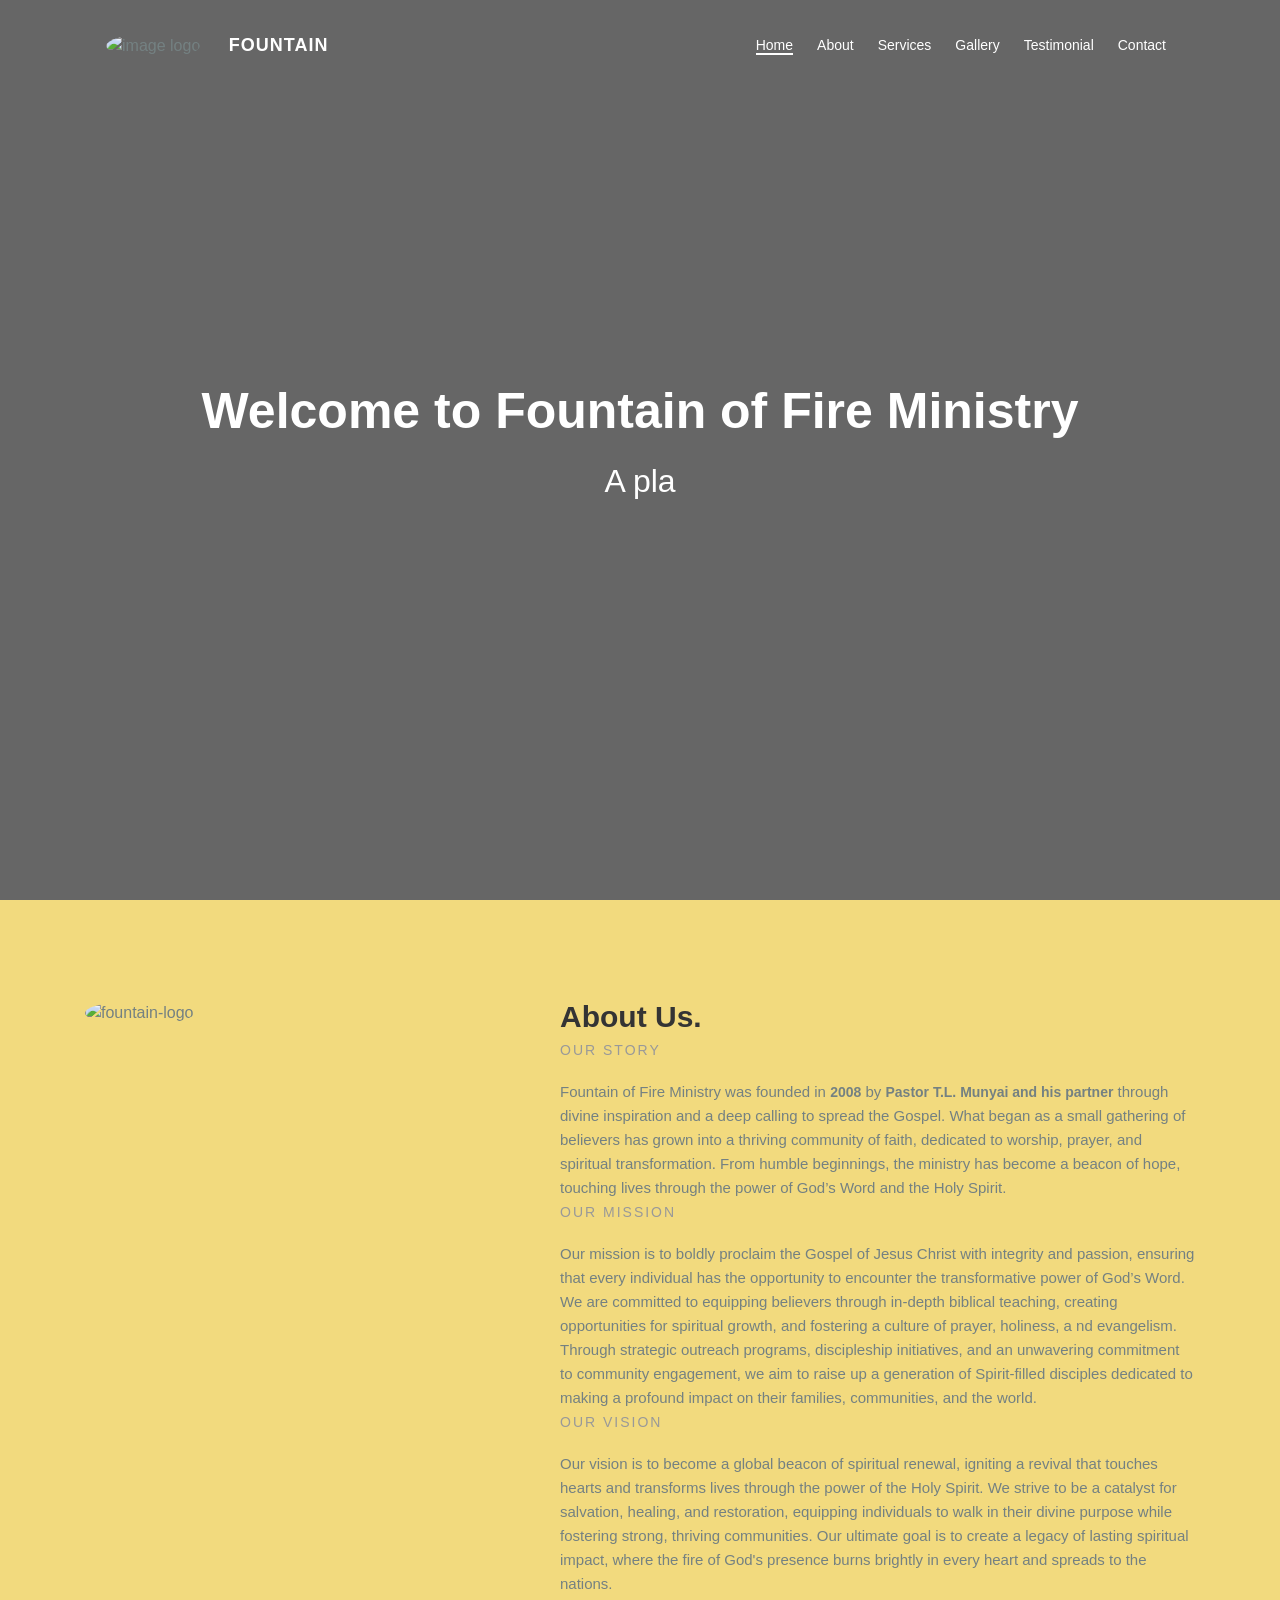
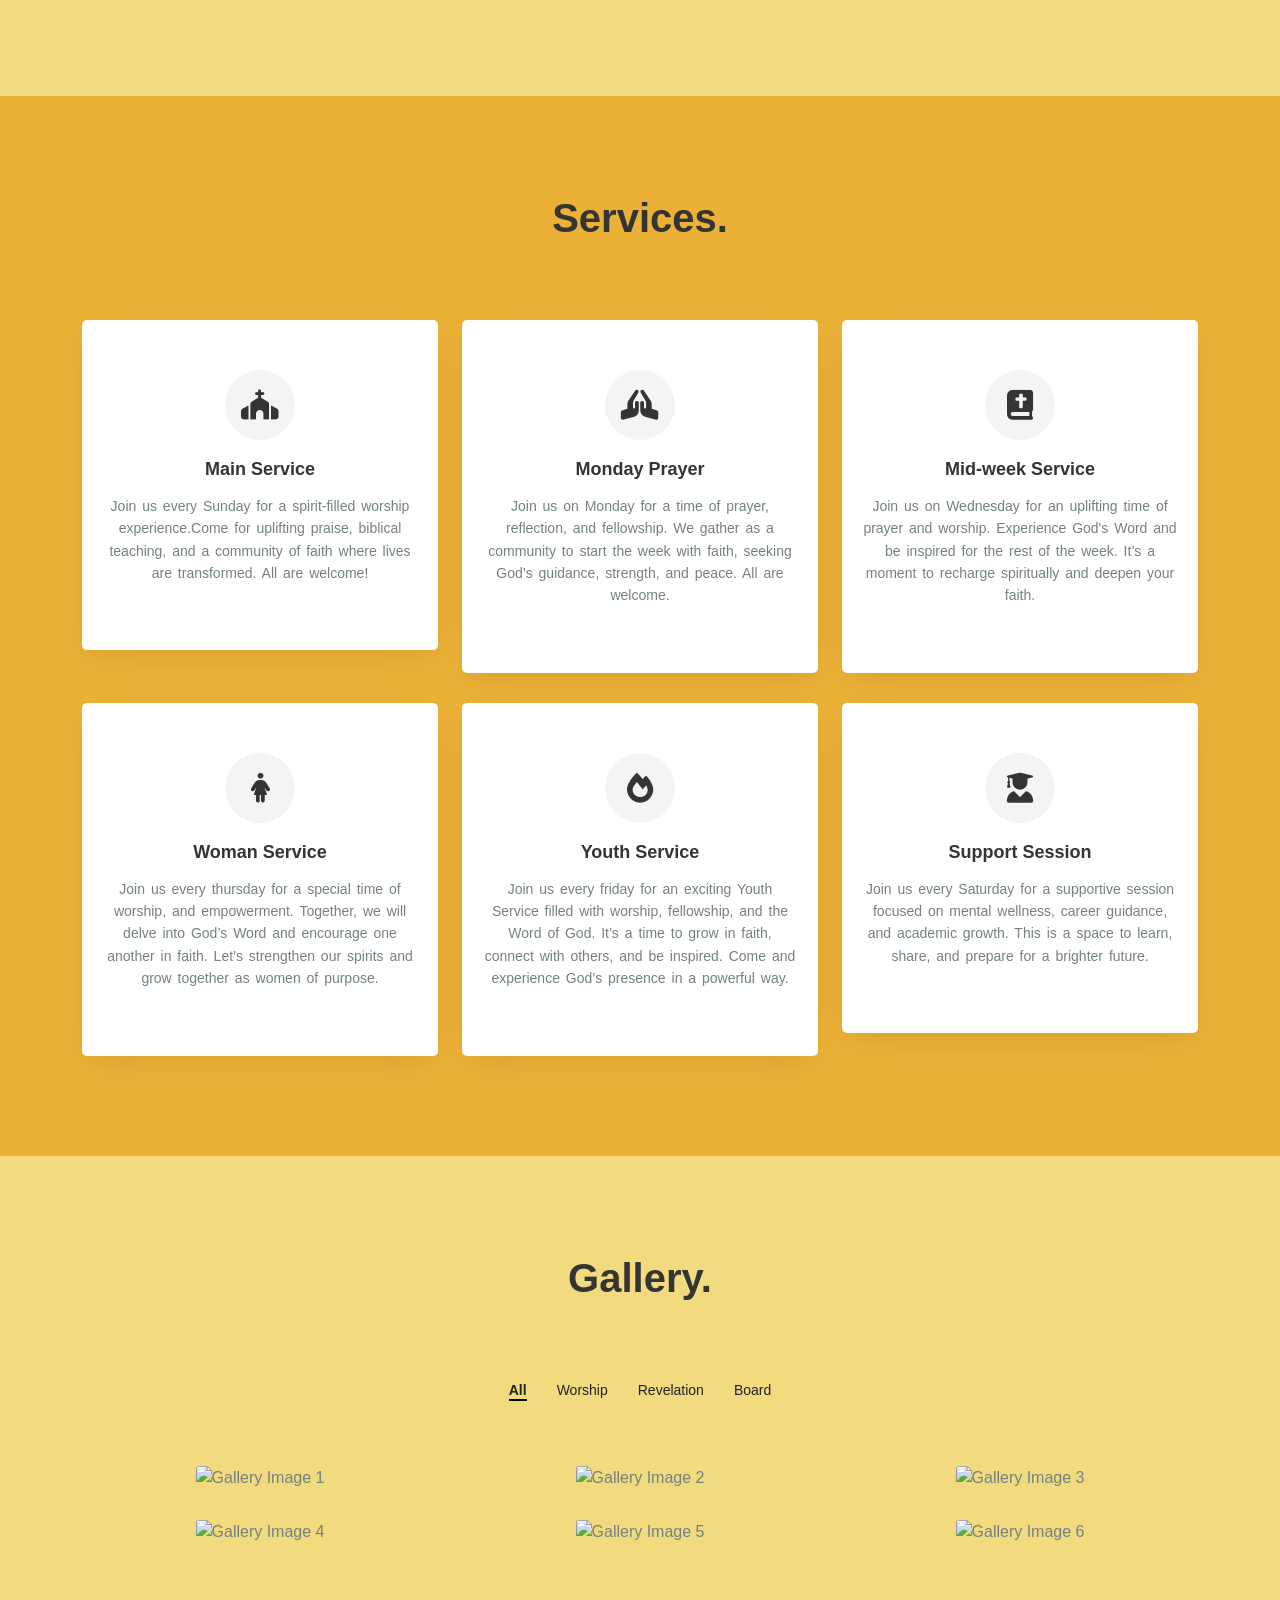
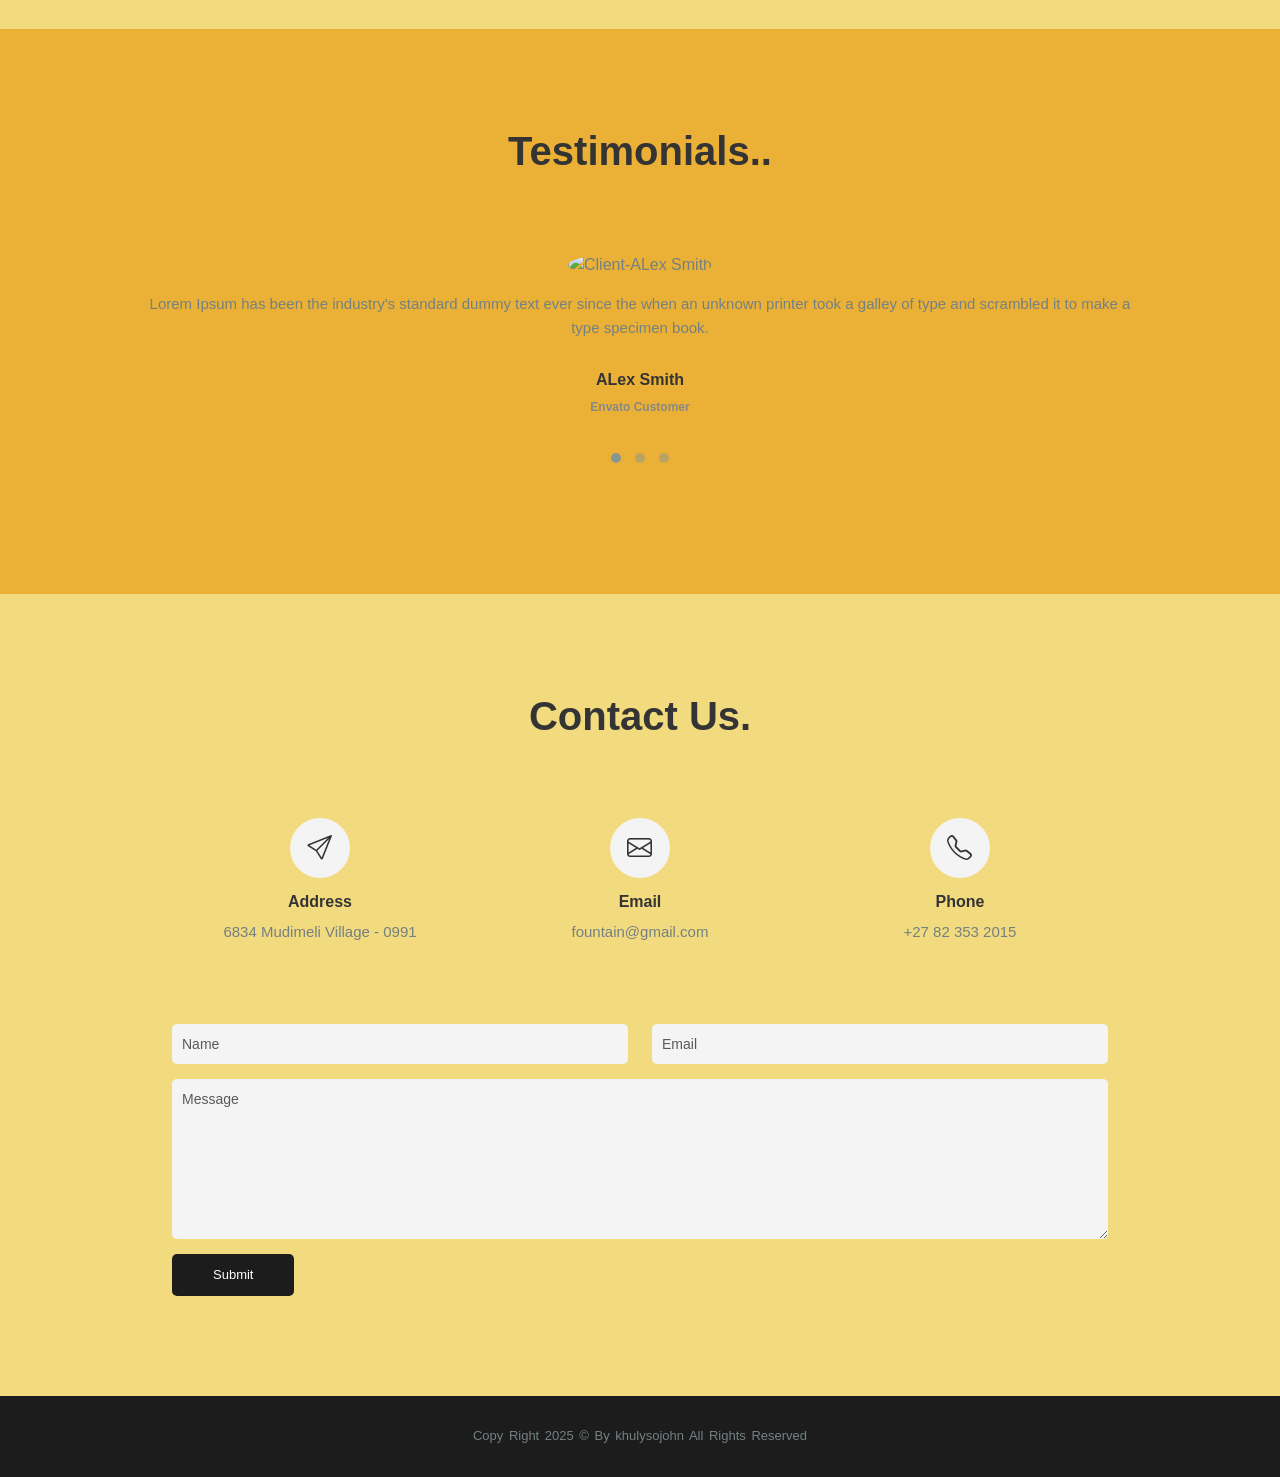
==== commit f66b1ca3: "initial commit" ====
--- a/index.html
+++ b/index.html
@@ -17,38 +17,37 @@
 
     <!-- NavBar_Section -->
     <header>
-        <nav id="navbar"  class="navbar navbar-expand-md navbar-dark fixed-top">
+        <nav id="navbar" class="navbar navbar-expand-md navbar-dark fixed-top">
             <div class="container">
                 <div class="logo-container">
                     <img class="logo-img" src="https://mapeni.sirv.com/Images/fountain/logo.jpg" alt="image logo">
-                <a class="navbar-brand text-uppercase" href="#">FOUNTAIN</a>
-                </div>
-               
-                <button class="navbar-toggler" type="button" data-bs-toggle="collapse"
-                    data-bs-target="#navbarSupportedContent" aria-controls="navbarSupportedContent"
-                    aria-expanded="false" aria-label="Toggle navigation ">
-                    <span class="navbar-toggler-icon"></span>
+                    <a class="navbar-brand text-uppercase" href="#">FOUNTAIN</a>
+                </div>
+                
+                <button class="navbar-toggler" id="menuToggle" type="button" aria-label="Toggle navigation">
+                    <span class="nav-icon open-menu">&#9776;</span>
                 </button>
+                
+                
                 <div class="collapse navbar-collapse" id="navbarSupportedContent">
                     <ul class="navbar-nav ms-auto mb-lg-0 fw-semibold text-poppins">
-                        <li class="nav-item pe-md-2  pe-4" data-bs-toggle="collapse" data-bs-target="#navbarSupportedContent">
-                            <a class="nav-link " href="#Home"><span>Home</span></a>
-                        </li>
-                        <li class="nav-item pe-md-2 pe-4" data-bs-toggle="collapse" data-bs-target="#navbarSupportedContent">
-                            <a class="nav-link " href="#About"><span>About</span></a>
-                        </li>
-                        <li class="nav-item pe-md-2 pe-4" data-bs-toggle="collapse" data-bs-target="#navbarSupportedContent">
-                            <a class="nav-link " href="#services"><span>Services</span></a>
-                        </li>
-                        <li class="nav-item pe-md-2 pe-4" data-bs-toggle="collapse" data-bs-target="#navbarSupportedContent">
-                            <a class="nav-link " href="#portfolio"><span>Gallery</span></a>
-                        </li>
-                        <li class="nav-item pe-md-2 pe-4" data-bs-toggle="collapse" data-bs-target="#navbarSupportedContent">
-                            <a class="nav-link " href="#clients"><span>Testimonial</span></a>
-                        </li>
-                    
-                        <li class="nav-item  pe-4" data-bs-toggle="collapse" data-bs-target="#navbarSupportedContent">
-                            <a class="nav-link " href="#contact__section"><span>contact</span></a>
+                        <li class="nav-item pe-md-2 pe-4">
+                            <a class="nav-link" href="#Home"><span>Home</span></a>
+                        </li>
+                        <li class="nav-item pe-md-2 pe-4">
+                            <a class="nav-link" href="#About"><span>About</span></a>
+                        </li>
+                        <li class="nav-item pe-md-2 pe-4">
+                            <a class="nav-link" href="#services"><span>Services</span></a>
+                        </li>
+                        <li class="nav-item pe-md-2 pe-4">
+                            <a class="nav-link" href="#portfolio"><span>Gallery</span></a>
+                        </li>
+                        <li class="nav-item pe-md-2 pe-4">
+                            <a class="nav-link" href="#clients"><span>Testimonial</span></a>
+                        </li>
+                        <li class="nav-item pe-4">
+                            <a class="nav-link" href="#contact__section"><span>Contact</span></a>
                         </li>
                     </ul>
                 </div>
@@ -73,7 +72,7 @@
             <div class="row gy-5">
                 <div class="col-lg-5">
                     <div class="about__image">
-                        <img src="https://mapeni.sirv.com/Images/fountain/logo.jpg" alt="fountain-logo" class="w-100 rounded-circle" />
+                        <img src="https://mapeni.sirv.com/Images/fountain/Screenshot%202025-03-30%2012.39.06%20PM.png" alt="fountain-logo" class="w-100 rounded-circle" />
                     </div>
                 </div>
                 <div class="col-lg-7">
@@ -213,349 +212,64 @@
  
 
 
-    <section id="portfolio" class=" text-center Section__padding pb-70" style="background-color: #f2da7e;">
+    <section id="portfolio" class="text-center Section__padding pb-70" style="background-color: #f2da7e;">
         <div class="container">
-            <header class="Section__head mb-80 ">
+            <header class="Section__head mb-80">
                 <h3 class="mb-0">Gallery.</h3>
             </header>
             <ul class="nav nav-pills fw-bold fs-6 d-flex justify-content-center" id="pills-tab" role="tablist">
                 <li class="nav-item" role="presentation">
-                    <button class="nav-link active" id="pills-all-tab" data-bs-toggle="pill" data-bs-target="#pills-all"
-                        type="button" role="tab" aria-controls="pills-all" aria-selected="true"><a>All</a></button>
+                    <button class="nav-link active" id="pills-all-tab" data-bs-toggle="pill" data-bs-target="#pills-all" type="button" role="tab" aria-controls="pills-all" aria-selected="true">All</button>
                 </li>
                 <li class="nav-item" role="presentation">
-                    <button class="nav-link" id="pills-brand-tab" data-bs-toggle="pill" data-bs-target="#pills-brand"
-                        type="button" role="tab" aria-controls="pills-brand" aria-selected="false"><a>Brand</a></button>
+                    <button class="nav-link" id="pills-worship-tab" data-bs-toggle="pill" data-bs-target="#pills-worship" type="button" role="tab" aria-controls="pills-worship" aria-selected="false">Worship</button>
                 </li>
                 <li class="nav-item" role="presentation">
-                    <button class="nav-link" id="pills-design-tab" data-bs-toggle="pill" data-bs-target="#pills-design"
-                        type="button" role="tab" aria-controls="pills-design"
-                        aria-selected="false"><a>Design</a></button>
+                    <button class="nav-link" id="pills-sunday-tab" data-bs-toggle="pill" data-bs-target="#pills-sunday" type="button" role="tab" aria-controls="pills-sunday" aria-selected="false">Revelation</button>
                 </li>
                 <li class="nav-item" role="presentation">
-                    <button class="nav-link" id="pills-graphic-tab" data-bs-toggle="pill"
-                        data-bs-target="#pills-graphic" type="button" role="tab" aria-controls="pills-graphic"
-                        aria-selected="false"><a>Graphic</a></button>
+                    <button class="nav-link" id="pills-board-tab" data-bs-toggle="pill" data-bs-target="#pills-board" type="button" role="tab" aria-controls="pills-board" aria-selected="false">Board</button>
                 </li>
             </ul>
             <div class="tab-content" id="pills-tabContent">
-                <div class="tab-pane fade show active" id="pills-all" role="tabpanel" aria-labelledby="pills-all-tab"
-                    tabindex="0">
+                <div class="tab-pane fade show active" id="pills-all" role="tabpanel" aria-labelledby="pills-all-tab" tabindex="0">
                     <div class="row">
-                        <div class="col-md-6 col-lg-4">
-                            <div class="position-relative portfolio__item">
-                                <img src="./images/portfolio/1.jpg" alt="Portfolio-1" class="w-100" />
-                                <div
-                                    class="portfolio__content d-flex flex-column align-items-center justify-content-center ">
-                                    <h6 class="fw-bold">WEB DESIGN</h6>
-                                    <div class="icons-portfolio">
-                                        <ul class="list-unstyled d-flex flex-row justify-content-center">
-                                            <a>
-                                                <li><i
-                                                        class="fa-solid fa-link-slash border border-1 border-black rounded-circle mx-1 "></i>
-                                                </li>
-                                            </a>
-                                            <a>
-                                                <li><i
-                                                        class="fa-solid fa-magnifying-glass-plus border border-1 border-black rounded-circle mx-1 "></i>
-                                                </li>
-                                            </a>
-                                        </ul>
-                                    </div>
-                                </div>
-                            </div>
-                        </div>
-                        <div class="col-md-6 col-lg-4">
-                            <div class="position-relative portfolio__item">
-                                <img src="./images/portfolio/2.jpg" alt="Portfolio-2" class="w-100" />
-                                <div
-                                    class="portfolio__content d-flex flex-column align-items-center justify-content-center ">
-                                    <h6 class="fw-bold">WEB DESIGN</h6>
-                                    <div class="icons-portfolio">
-                                        <ul class="list-unstyled d-flex flex-row justify-content-center">
-                                            <a>
-                                                <li><i
-                                                        class="fa-solid fa-link-slash border border-1 border-black rounded-circle mx-1 "></i>
-                                                </li>
-                                            </a>
-                                            <a>
-                                                <li><i
-                                                        class="fa-solid fa-magnifying-glass-plus border border-1 border-black rounded-circle mx-1 "></i>
-                                                </li>
-                                            </a>
-                                        </ul>
-                                    </div>
-                                </div>
-                            </div>
-                        </div>
-                        <div class="col-md-6 col-lg-4">
-                            <div class="position-relative portfolio__item">
-                                <img src="./images/portfolio/3.jpg" alt="Portfolio-3" class="w-100" />
-                                <div
-                                    class="portfolio__content d-flex flex-column align-items-center justify-content-center ">
-                                    <h6 class="fw-bold">WEB DESIGN</h6>
-                                    <div class="icons-portfolio">
-                                        <ul class="list-unstyled d-flex flex-row justify-content-center">
-                                            <a>
-                                                <li><i
-                                                        class="fa-solid fa-link-slash border border-1 border-black rounded-circle mx-1 "></i>
-                                                </li>
-                                            </a>
-                                            <a>
-                                                <li><i
-                                                        class="fa-solid fa-magnifying-glass-plus border border-1 border-black rounded-circle mx-1 "></i>
-                                                </li>
-                                            </a>
-                                        </ul>
-                                    </div>
-                                </div>
-                            </div>
-                        </div>
-                        <div class="col-md-6 col-lg-4">
-                            <div class="position-relative portfolio__item">
-                                <img src="./images/portfolio/4.jpg" alt="Portfolio-4" class="w-100" />
-                                <div
-                                    class="portfolio__content d-flex flex-column align-items-center justify-content-center ">
-                                    <h6 class="fw-bold">WEB DESIGN</h6>
-                                    <div class="icons-portfolio">
-                                        <ul class="list-unstyled d-flex flex-row justify-content-center">
-                                            <a>
-                                                <li><i
-                                                        class="fa-solid fa-link-slash border border-1 border-black rounded-circle mx-1 "></i>
-                                                </li>
-                                            </a>
-                                            <a>
-                                                <li><i
-                                                        class="fa-solid fa-magnifying-glass-plus border border-1 border-black rounded-circle mx-1 "></i>
-                                                </li>
-                                            </a>
-                                        </ul>
-                                    </div>
-                                </div>
-                            </div>
-                        </div>
-                        <div class="col-md-6 col-lg-4">
-                            <div class="position-relative portfolio__item">
-                                <img src="./images/portfolio/5.jpg" alt="Portfolio-5" class="w-100" />
-                                <div
-                                    class="portfolio__content d-flex flex-column align-items-center justify-content-center ">
-                                    <h6 class="fw-bold">WEB DESIGN</h6>
-                                    <div class="icons-portfolio">
-                                        <ul class="list-unstyled d-flex flex-row justify-content-center">
-                                            <a>
-                                                <li><i
-                                                        class="fa-solid fa-link-slash border border-1 border-black rounded-circle mx-1 "></i>
-                                                </li>
-                                            </a>
-                                            <a>
-                                                <li><i
-                                                        class="fa-solid fa-magnifying-glass-plus border border-1 border-black rounded-circle mx-1 "></i>
-                                                </li>
-                                            </a>
-                                        </ul>
-                                    </div>
-                                </div>
-                            </div>
-                        </div>
-                        <div class="col-md-6 col-lg-4">
-                            <div class="position-relative portfolio__item">
-                                <img src="./images/portfolio/6.jpg" alt="Portfolio-6" class="w-100" />
-                                <div
-                                    class="portfolio__content d-flex flex-column align-items-center justify-content-center ">
-                                    <h6 class="fw-bold">WEB DESIGN</h6>
-                                    <div class="icons-portfolio">
-                                        <ul class="list-unstyled d-flex flex-row justify-content-center">
-                                            <a >
-                                                <li><i
-                                                        class="fa-solid fa-link-slash border border-1 border-black rounded-circle mx-1 "></i>
-                                                </li>
-                                            </a>
-                                            <a >
-                                                <li><i
-                                                        class="fa-solid fa-magnifying-glass-plus border border-1 border-black rounded-circle mx-1 "></i>
-                                                </li>
-                                            </a>
-                                        </ul>
-                                    </div>
-                                </div>
-                            </div>
-                        </div>
-                    </div>
-                </div>
-                <div class="tab-pane fade" id="pills-brand" role="tabpanel" aria-labelledby="pills-brand-tab"
-                    tabindex="0">
+                        <div class="col-md-6 col-lg-4"><img src="https://mapeni.sirv.com/Images/fountain/gallery/all6%20(1).jpg" alt="Gallery Image 1" class="w-100" /></div>
+                        <div class="col-md-6 col-lg-4"><img src="https://mapeni.sirv.com/Images/fountain/gallery/all8.jpg" alt="Gallery Image 2" class="w-100" /></div>
+                        <div class="col-md-6 col-lg-4"><img src="https://mapeni.sirv.com/Images/fountain/gallery/all10.jpg" alt="Gallery Image 3" class="w-100" /></div>
+                        <div class="col-md-6 col-lg-4"><img src="https://mapeni.sirv.com/Images/fountain/gallery/all3.jpg" alt="Gallery Image 4" class="w-100" /></div>
+                        <div class="col-md-6 col-lg-4"><img src="https://mapeni.sirv.com/Images/fountain/gallery/all9.jpg" alt="Gallery Image 5" class="w-100" /></div>
+                        <div class="col-md-6 col-lg-4"><img src="https://mapeni.sirv.com/Images/fountain/gallery/all7.jpg" alt="Gallery Image 6" class="w-100" /></div>
+                    </div>
+                </div>
+                <div class="tab-pane fade" id="pills-worship" role="tabpanel" aria-labelledby="pills-worship-tab" tabindex="0">
                     <div class="row">
-                        <div class="col-md-6 col-lg-4">
-                            <div class="position-relative portfolio__item">
-                                <img src="./images/portfolio/4.jpg" alt="Portfolio-4" class="w-100" />
-                                <div
-                                    class="portfolio__content d-flex flex-column align-items-center justify-content-center ">
-                                    <h6 class="fw-bold">WEB DESIGN</h6>
-                                    <div class="icons-portfolio">
-                                        <ul class="list-unstyled d-flex flex-row justify-content-center">
-                                            <a href="#">
-                                                <li><i
-                                                        class="fa-solid fa-link-slash border border-1 border-black rounded-circle mx-1 "></i>
-                                                </li>
-                                            </a>
-                                            <a href="#">
-                                                <li><i
-                                                        class="fa-solid fa-magnifying-glass-plus border border-1 border-black rounded-circle mx-1 "></i>
-                                                </li>
-                                            </a>
-                                        </ul>
-                                    </div>
-                                </div>
-                            </div>
-                        </div>
-                        <div class="col-md-6 col-lg-4">
-                            <div class="position-relative portfolio__item">
-                                <img src="./images/portfolio/6.jpg" alt="Portfolio-6" class="w-100" />
-                                <div
-                                    class="portfolio__content d-flex flex-column align-items-center justify-content-center ">
-                                    <h6 class="fw-bold">WEB DESIGN</h6>
-                                    <div class="icons-portfolio">
-                                        <ul class="list-unstyled d-flex flex-row justify-content-center">
-                                            <a href="#">
-                                                <li><i
-                                                        class="fa-solid fa-link-slash border border-1 border-black rounded-circle mx-1 "></i>
-                                                </li>
-                                            </a>
-                                            <a href="#">
-                                                <li><i
-                                                        class="fa-solid fa-magnifying-glass-plus border border-1 border-black rounded-circle mx-1 "></i>
-                                                </li>
-                                            </a>
-                                        </ul>
-                                    </div>
-                                </div>
-                            </div>
-                        </div>
-                    </div>
-                </div>
-                <div class="tab-pane fade" id="pills-design" role="tabpanel" aria-labelledby="pills-design-tab"
-                    tabindex="0">
+                        <div class="col-md-6 col-lg-4"><img src="https://mapeni.sirv.com/Images/fountain/gallery/worship1.jpg" alt="Worship Team Image" class="w-100" /></div>
+                        <div class="col-md-6 col-lg-4"><img src="https://mapeni.sirv.com/Images/fountain/gallery/all18.jpg" alt="Worship Team Image" class="w-100" /></div>
+                        <div class="col-md-6 col-lg-4"><img src="https://mapeni.sirv.com/Images/fountain/gallery/worship1.jpg" alt="Worship Team Image" class="w-100" /></div>
+                        <div class="col-md-6 col-lg-4"><img src="https://mapeni.sirv.com/Images/fountain/gallery/worship1.jpg" alt="Worship Team Image" class="w-100" /></div>
+                        <div class="col-md-6 col-lg-4"><img src="https://mapeni.sirv.com/Images/fountain/gallery/worship1.jpg" alt="Worship Team Image" class="w-100" /></div>
+                        <div class="col-md-6 col-lg-4"><img src="https://mapeni.sirv.com/Images/fountain/gallery/worship1.jpg" alt="Worship Team Image" class="w-100" /></div>
+                    </div>
+                </div>
+                <div class="tab-pane fade" id="pills-sunday" role="tabpanel" aria-labelledby="pills-sunday-tab" tabindex="0">
                     <div class="row">
-                        <div class="col-md-6 col-lg-4">
-                            <div class="position-relative portfolio__item">
-                                <img src="./images/portfolio/2.jpg" alt="Portfolio-2" class="w-100" />
-                                <div
-                                    class="portfolio__content d-flex flex-column align-items-center justify-content-center ">
-                                    <h6 class="fw-bold">WEB DESIGN</h6>
-                                    <div class="icons-portfolio">
-                                        <ul class="list-unstyled d-flex flex-row justify-content-center">
-                                            <a href="#">
-                                                <li><i
-                                                        class="fa-solid fa-link-slash border border-1 border-black rounded-circle mx-1 "></i>
-                                                </li>
-                                            </a>
-                                            <a href="#">
-                                                <li><i
-                                                        class="fa-solid fa-magnifying-glass-plus border border-1 border-black rounded-circle mx-1 "></i>
-                                                </li>
-                                            </a>
-                                        </ul>
-                                    </div>
-                                </div>
-                            </div>
-                        </div>
-                        <div class="col-md-6 col-lg-4">
-                            <div class="position-relative portfolio__item">
-                                <img src="./images/portfolio/5.jpg" alt="Portfolio-5" class="w-100" />
-                                <div
-                                    class="portfolio__content d-flex flex-column align-items-center justify-content-center ">
-                                    <h6 class="fw-bold">WEB DESIGN</h6>
-                                    <div class="icons-portfolio">
-                                        <ul class="list-unstyled d-flex flex-row justify-content-center">
-                                            <a href="#">
-                                                <li><i
-                                                        class="fa-solid fa-link-slash border border-1 border-black rounded-circle mx-1 "></i>
-                                                </li>
-                                            </a>
-                                            <a href="#">
-                                                <li><i
-                                                        class="fa-solid fa-magnifying-glass-plus border border-1 border-black rounded-circle mx-1 "></i>
-                                                </li>
-                                            </a>
-                                        </ul>
-                                    </div>
-                                </div>
-                            </div>
-                        </div>
-                    </div>
-                </div>
-                <div class="tab-pane fade" id="pills-graphic" role="tabpanel" aria-labelledby="pills-graphic-tab"
-                    tabindex="0">
+                        <div class="col-md-6 col-lg-4"><img src="https://mapeni.sirv.com/Images/fountain/gallery/revelation1.jpg" alt="Sunday School Image" class="w-100" /></div>
+                        <div class="col-md-6 col-lg-4"><img src="https://mapeni.sirv.com/Images/fountain/gallery/revelation6.jpg" alt="Sunday School Image" class="w-100" /></div>
+                        <div class="col-md-6 col-lg-4"><img src="https://mapeni.sirv.com/Images/fountain/gallery/revelation1.jpg" alt="Sunday School Image" class="w-100" /></div>
+                        <div class="col-md-6 col-lg-4"><img src="https://mapeni.sirv.com/Images/fountain/gallery/revelation1.jpg" alt="Sunday School Image" class="w-100" /></div>
+                        <div class="col-md-6 col-lg-4"><img src="https://mapeni.sirv.com/Images/fountain/gallery/revelation1.jpg" alt="Sunday School Image" class="w-100" /></div>
+                        <div class="col-md-6 col-lg-4"><img src="https://mapeni.sirv.com/Images/fountain/gallery/revelation1.jpg" alt="Sunday School Image" class="w-100" /></div>
+                    </div>
+                </div>
+                <div class="tab-pane fade" id="pills-board" role="tabpanel" aria-labelledby="pills-board-tab" tabindex="0">
                     <div class="row">
-                        <div class="col-md-6 col-lg-4">
-                            <div class="position-relative portfolio__item">
-                                <img src="./images/portfolio/1.jpg" alt="Portfolio-1" class="w-100" />
-                                <div
-                                    class="portfolio__content d-flex flex-column align-items-center justify-content-center ">
-                                    <h6 class="fw-bold">WEB DESIGN</h6>
-                                    <div class="icons-portfolio">
-                                        <ul class="list-unstyled d-flex flex-row justify-content-center">
-                                            <a href="#">
-                                                <li><i
-                                                        class="fa-solid fa-link-slash border border-1 border-black rounded-circle mx-1 "></i>
-                                                </li>
-                                            </a>
-                                            <a href="#">
-                                                <li><i
-                                                        class="fa-solid fa-magnifying-glass-plus border border-1 border-black rounded-circle mx-1 "></i>
-                                                </li>
-                                            </a>
-                                        </ul>
-                                    </div>
-                                </div>
-                            </div>
-                        </div>
-                        <div class="col-md-6 col-lg-4">
-                            <div class="position-relative portfolio__item">
-                                <img src="./images/portfolio/3.jpg" alt="Portfolio-3" class="w-100" />
-                                <div
-                                    class="portfolio__content d-flex flex-column align-items-center justify-content-center ">
-                                    <h6 class="fw-bold">WEB DESIGN</h6>
-                                    <div class="icons-portfolio">
-                                        <ul class="list-unstyled d-flex flex-row justify-content-center">
-                                            <a href="#">
-                                                <li><i
-                                                        class="fa-solid fa-link-slash border border-1 border-black rounded-circle mx-1 "></i>
-                                                </li>
-                                            </a>
-                                            <a href="#">
-                                                <li><i
-                                                        class="fa-solid fa-magnifying-glass-plus border border-1 border-black rounded-circle mx-1 "></i>
-                                                </li>
-                                            </a>
-                                        </ul>
-                                    </div>
-                                </div>
-                            </div>
-                        </div>
-                        <div class="col-md-6 col-lg-4">
-                            <div class="position-relative portfolio__item">
-                                <img src="./images/portfolio/5.jpg" alt="Portfolio-5" class="w-100" />
-                                <div
-                                    class="portfolio__content d-flex flex-column align-items-center justify-content-center ">
-                                    <h6 class="fw-bold">WEB DESIGN</h6>
-                                    <div class="icons-portfolio">
-                                        <ul class="list-unstyled d-flex flex-row justify-content-center">
-                                            <a href="#">
-                                                <li><i
-                                                        class="fa-solid fa-link-slash border border-1 border-black rounded-circle mx-1 "></i>
-                                                </li>
-                                            </a>
-                                            <a href="#">
-                                                <li><i
-                                                        class="fa-solid fa-magnifying-glass-plus border border-1 border-black rounded-circle mx-1 "></i>
-                                                </li>
-                                            </a>
-                                        </ul>
-                                    </div>
-                                </div>
-                            </div>
-                        </div>
+                        <div class="col-md-6 col-lg-4"><img src="./images/portfolio/1.jpg" alt="Board Members Image" class="w-100" /></div>
+                        <div class="col-md-6 col-lg-4"><img src="./images/portfolio/3.jpg" alt="Board Members Image" class="w-100" /></div>
+                        <div class="col-md-6 col-lg-4"><img src="./images/portfolio/5.jpg" alt="Board Members Image" class="w-100" /></div>
+                        <div class="col-md-6 col-lg-4"><img src="./images/portfolio/1.jpg" alt="Board Members Image" class="w-100" /></div>
+                        <div class="col-md-6 col-lg-4"><img src="./images/portfolio/3.jpg" alt="Board Members Image" class="w-100" /></div>
+                        <div class="col-md-6 col-lg-4"><img src="./images/portfolio/5.jpg" alt="Board Members Image" class="w-100" /></div>
                     </div>
                 </div>
             </div>
@@ -701,6 +415,7 @@
     </footer>
 
     <script src="./js/bootstrap.bundle.min.js"></script>
+    <script src="https://cdn.jsdelivr.net/npm/bootstrap@5.3.0-alpha1/dist/js/bootstrap.bundle.min.js"></script>
     <script src="main.js"></script>
 </body>
 
--- a/style.css
+++ b/style.css
@@ -71,6 +71,7 @@
 
 button.contact__btn:hover,
 .about__btn:hover button {
+    background-color: white;
     color: rgb(28, 28, 28) !important;
     border: 1px solid #1c1c1c;
 }
@@ -110,50 +111,44 @@
 
 
 
-nav.scrolledNav span.navbar-toggler-icon {
-    border: #000 1px solid;
-    border-radius: 5px;
-    background-color: black;
+nav.scrolledNav button.navbar-toggler {
+   color: black;
 }
 
 @media screen and (max-width:768px) {
 
     nav.scrolledNav .collapse,
     .collapsing {
-        margin-top: 35px;
+      height: 100%;
     }
 }
 
 /* Navbar */
 nav {
     background-color: transparent;
-    padding-block: 35px !important;
-
-}
-
+   /* padding-block: 35px !important;*/
+    height: 90px;
+   
+}
 .logo-img{
     width: 50px;
     height: 50px;
     border-radius: 50%;
     margin: 0 1.5rem;
 }
-
 .navbar-brand {
-    font-size: 18PX;
+    font-size: 18px;
     font-weight: 800;
     letter-spacing: 1px;
 }
-
 .nav-link {
     color: white;
     font-size: 14px;
     font-weight: 400;
 }
-
 .navbar-nav .nav-link span {
     position: relative;
 }
-
 .navbar-nav .nav-link span::after {
     content: "";
     position: absolute;
@@ -164,35 +159,30 @@
     background-color: white;
     transition: 0.4s;
 }
-
 .navbar-nav .nav-link.active span::after {
     width: 100%;
 }
-
 .navbar-toggler {
     color: #fff;
-    font-size: 20px;
+    font-size: 2rem;
     cursor: pointer;
     line-height: 0;
     transition: 0.5s;
     border: none;
     border-radius: 0;
 }
-
 .navbar-toggler-icon {
     color: white;
 }
-
 .navbar-toggler:focus {
     box-shadow: none;
 }
-
 .navbar-nav .nav-link.active {
     color: white;
 }
 
-@media screen and (max-width:768px) {
-
+
+@media screen and (max-width: 768px) {
     .collapse,
     .collapsing {
         background-color: transparent !important;
@@ -203,12 +193,9 @@
         top: 0;
         left: 0;
         margin-top: 60px;
-        padding-block: 10px;
+        padding-block: 20px;
         box-sizing: border-box;
-
-    }
-
-
+    }
     .collapse ul,
     .collapsing ul {
         background-color: white;
@@ -216,31 +203,46 @@
         height: auto;
         text-align: center;
     }
-
     .nav-link {
         color: black;
         padding: 10px 20px;
         font-size: 15px;
     }
-
     .nav-link:hover {
         color: black;
     }
-
     .navbar-nav .nav-link.active {
         color: black;
     }
-
     .navbar-nav .nav-link span::after {
         background-color: black;
-        /* Black underline for small screens */
-    }
+        
+    }
+}
+
+.home-nav .navbar {
+    padding-block: 20px !important; 
+    height: auto; 
+}
+
+.home-nav .logo-img {
+    width: 40px;
+    height: 40px;
+    margin: 0 1rem;
+}
+
+.home-nav .navbar-toggler {
+    font-size: 18px;
+}
+
+.home-nav .navbar-nav {
+    padding-right: 1.5rem;
 }
 
 
 /* Home__Section */
 #Home {
-    background-image: linear-gradient(rgba(0, 0, 0, 0.6), rgba(0, 0, 0, 0.6)), url(https://mapeni.sirv.com/Images/fountain/home.png);
+    background-image: linear-gradient(rgba(0, 0, 0, 0.6), rgba(0, 0, 0, 0.6)), url(https://mapeni.sirv.com/Images/fountain/home4.jpg);
     background-size: cover;
 }
 
@@ -311,35 +313,8 @@
     letter-spacing: 0;
 }
 
-.Progress__Daniel {
-    margin-top: 30px;
-}
-
-.Progress__Daniel .progress {
-    background: #f7f7f7;
-    box-shadow: 0px 2px 7px rgba(0, 0, 0, 0.15) inset;
-    border-radius: 5px;
-    height: 1.5rem;
-    margin-bottom: 30px;
-}
-
-.Progress__Daniel .progress-bar {
-    background-color: #1c1c1c;
-    flex-direction: row;
-    justify-content: space-between;
-    border-radius: 5px;
-    align-items: center;
-}
-
-.Progress__Daniel .progress-bar h6 {
-    font-size: 13px;
-
-}
-
-.Progress__Daniel .progress-bar span {
-    font-size: 11px;
-    letter-spacing: 0;
-}
+
+
 
 .about__btn button,
 .contact__me__btn button {
@@ -422,13 +397,13 @@
     width: 100%
 }
 
-#portfolio .nav {
+#portfolio .nav { 
     margin-bottom: 50px;
-}
-
-.portfolio__item {
-    margin-bottom: 30px;
-}
+ } 
+
+ .portfolio__item {
+     margin-bottom: 30px; 
+    }
 
 #portfolio .nav-link {
     color: rgb(34, 34, 34);
@@ -469,8 +444,13 @@
     transform: translatey(-15px);
     transition: all 0.5s;
 }
-
-.icons-portfolio i {
+#portfolio .row img{
+    margin: 15px 0;
+    border-radius: 5%;
+    
+}
+
+/*.icons-portfolio i {
     width: 30px;
     height: 30px;
     line-height: 28px;
@@ -484,8 +464,34 @@
 .icons-portfolio a:hover i {
     background: transparent;
     color: #000;
-}
-
+}*/
+
+/* Underline the active tab link with transition */
+.nav-pills .nav-link {
+    position: relative;
+    text-decoration: none;
+}
+
+.nav-pills .nav-link.active {
+   
+    font-weight: bold; /* Optional */
+}
+
+/* Smooth transition for the underline effect */
+.nav-pills .nav-link::after {
+    content: "";
+    position: absolute;
+    left: 0;
+    bottom: 0;
+    width: 0;
+    height: 2px; /* Thickness of the underline */
+    background-color: black; /* Color of the underline */
+    transition: width 0.3s ease; /* Transition effect for the underline */
+}
+
+.nav-pills .nav-link.active::after {
+    width: 100%; /* Full width when active */
+}
 
 
 
@@ -539,103 +545,6 @@
     opacity: 1;
 }
 
-/* Numbers */
-.item__numbers i,
-h3 {
-    font-size: 30px;
-    margin-bottom: 15px;
-}
-
-.item__numbers p {
-    margin-bottom: 30px;
-    line-height: 24px;
-    font-size: 15px;
-}
-
-/* Team */
-
-.team-img img {
-    transition: all 0.4s ease 0s;
-}
-
-.team-img:hover img {
-    transform: scale(1.2);
-}
-
-.team-item {
-    padding-top: 37.5px;
-    margin-bottom: 10px;
-}
-
-.social__icons {
-    opacity: 0;
-    top: 0;
-    bottom: 0;
-    right: 0;
-    left: 0;
-    inset: 5px;
-    transition: 0.5s;
-}
-
-.team-img:hover .social__icons,
-.team-item:hover .social__icons {
-    opacity: 0.95;
-    transform: rotatey(180deg);
-
-}
-
-.team-img:hover .social__icons ul li,
-.team-item:hover .social__icons ul li {
-    transform: scale(2);
-    margin: 10px;
-}
-
-.team-img:hover .social__icons ul,
-.team-item:hover .social__icons ul {
-    transform: rotatey(180deg);
-    width: 100%;
-    height: 100%;
-}
-
-.social__icons ul {
-    transition: 0.5s;
-    width: 50%;
-    height: 50%;
-    padding: 20px;
-}
-
-.social__icons i {
-    width: 20px;
-    height: 20px;
-    color: white;
-    font-size: 10px;
-    border: 1px black solid;
-    transition: 0.5s;
-}
-
-.social__icons i:hover {
-    color: black;
-    background-color: white !important;
-}
-
-.team__content {
-    padding: 25px;
-    background-color: #5B5B5B;
-    border-radius: 0 0 6px 6px;
-}
-
-.team__content h4 {
-    font-size: 25px;
-    line-height: 27.5px;
-}
-
-.team__content h5 {
-    font-size: 20px;
-    line-height: 22px;
-}
-
-
-
 /* Contact__us */
 #contact__section .row {
     margin-bottom: 50px;
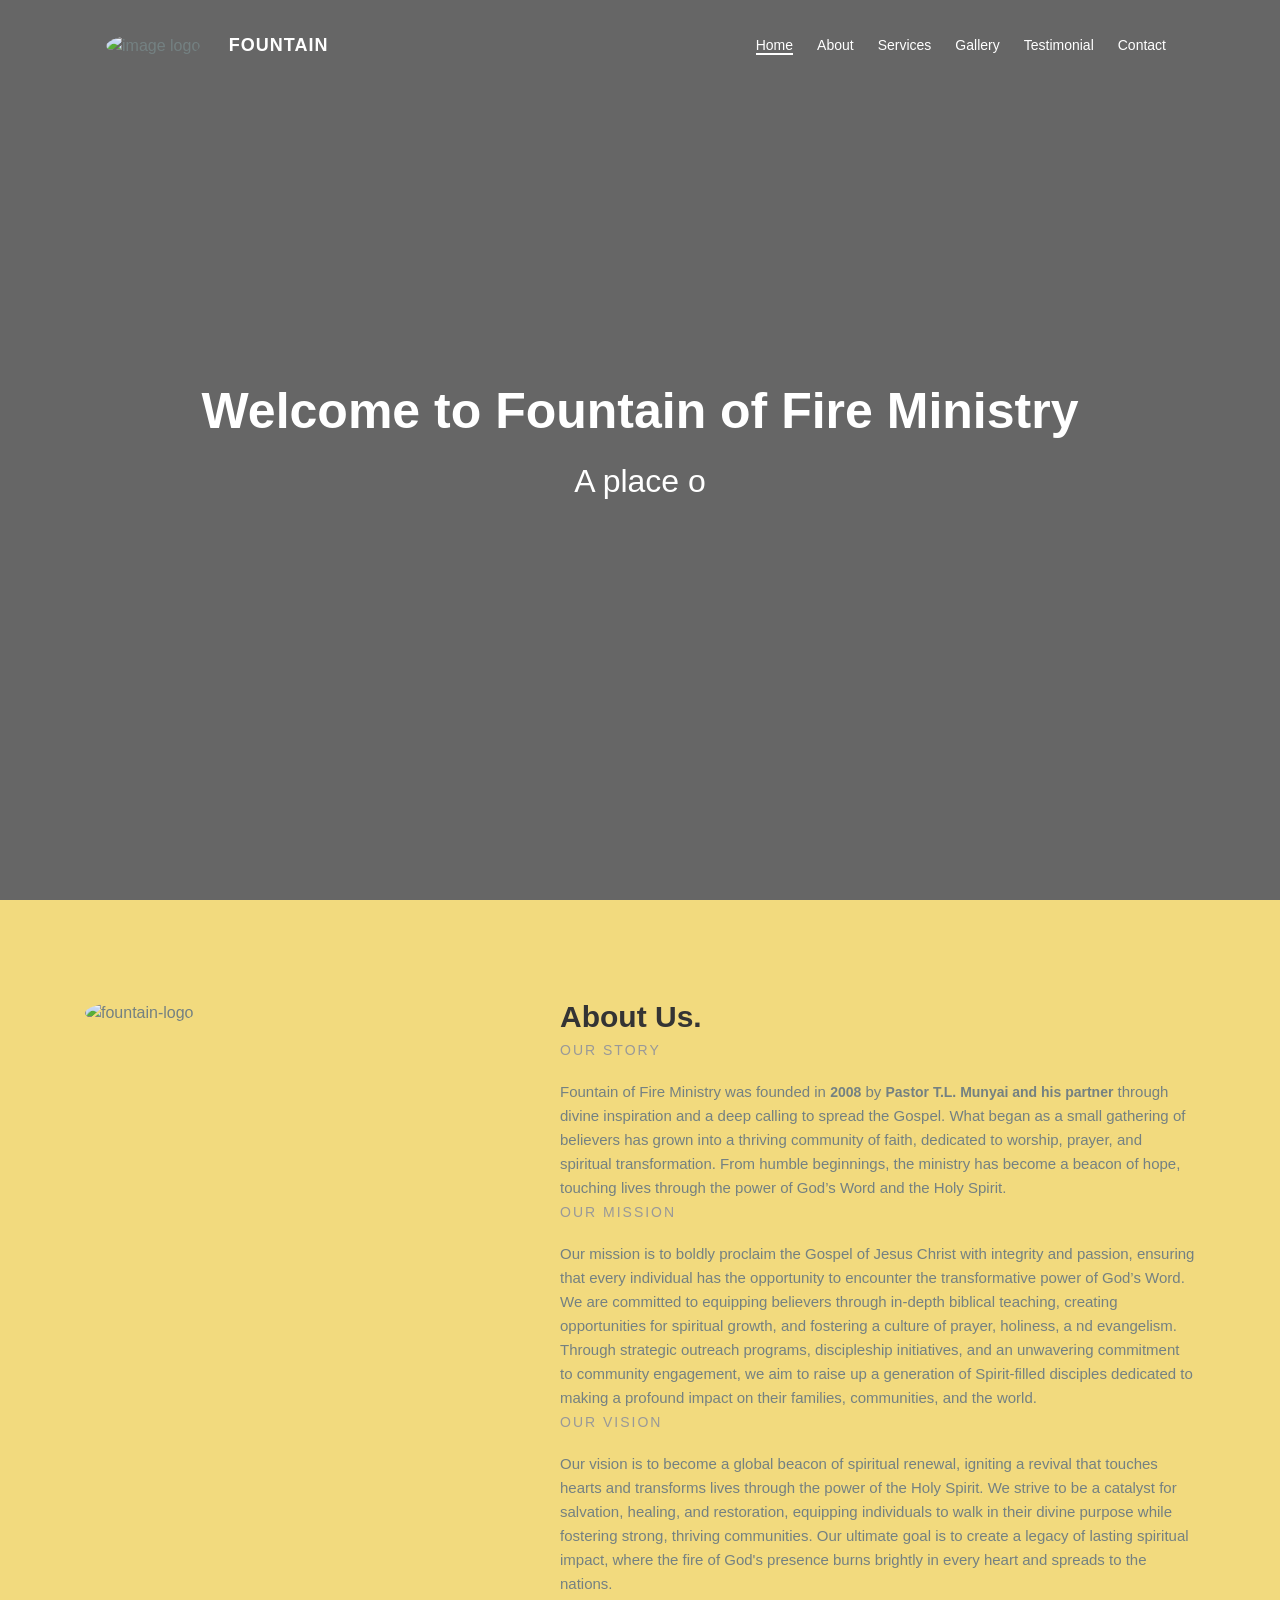
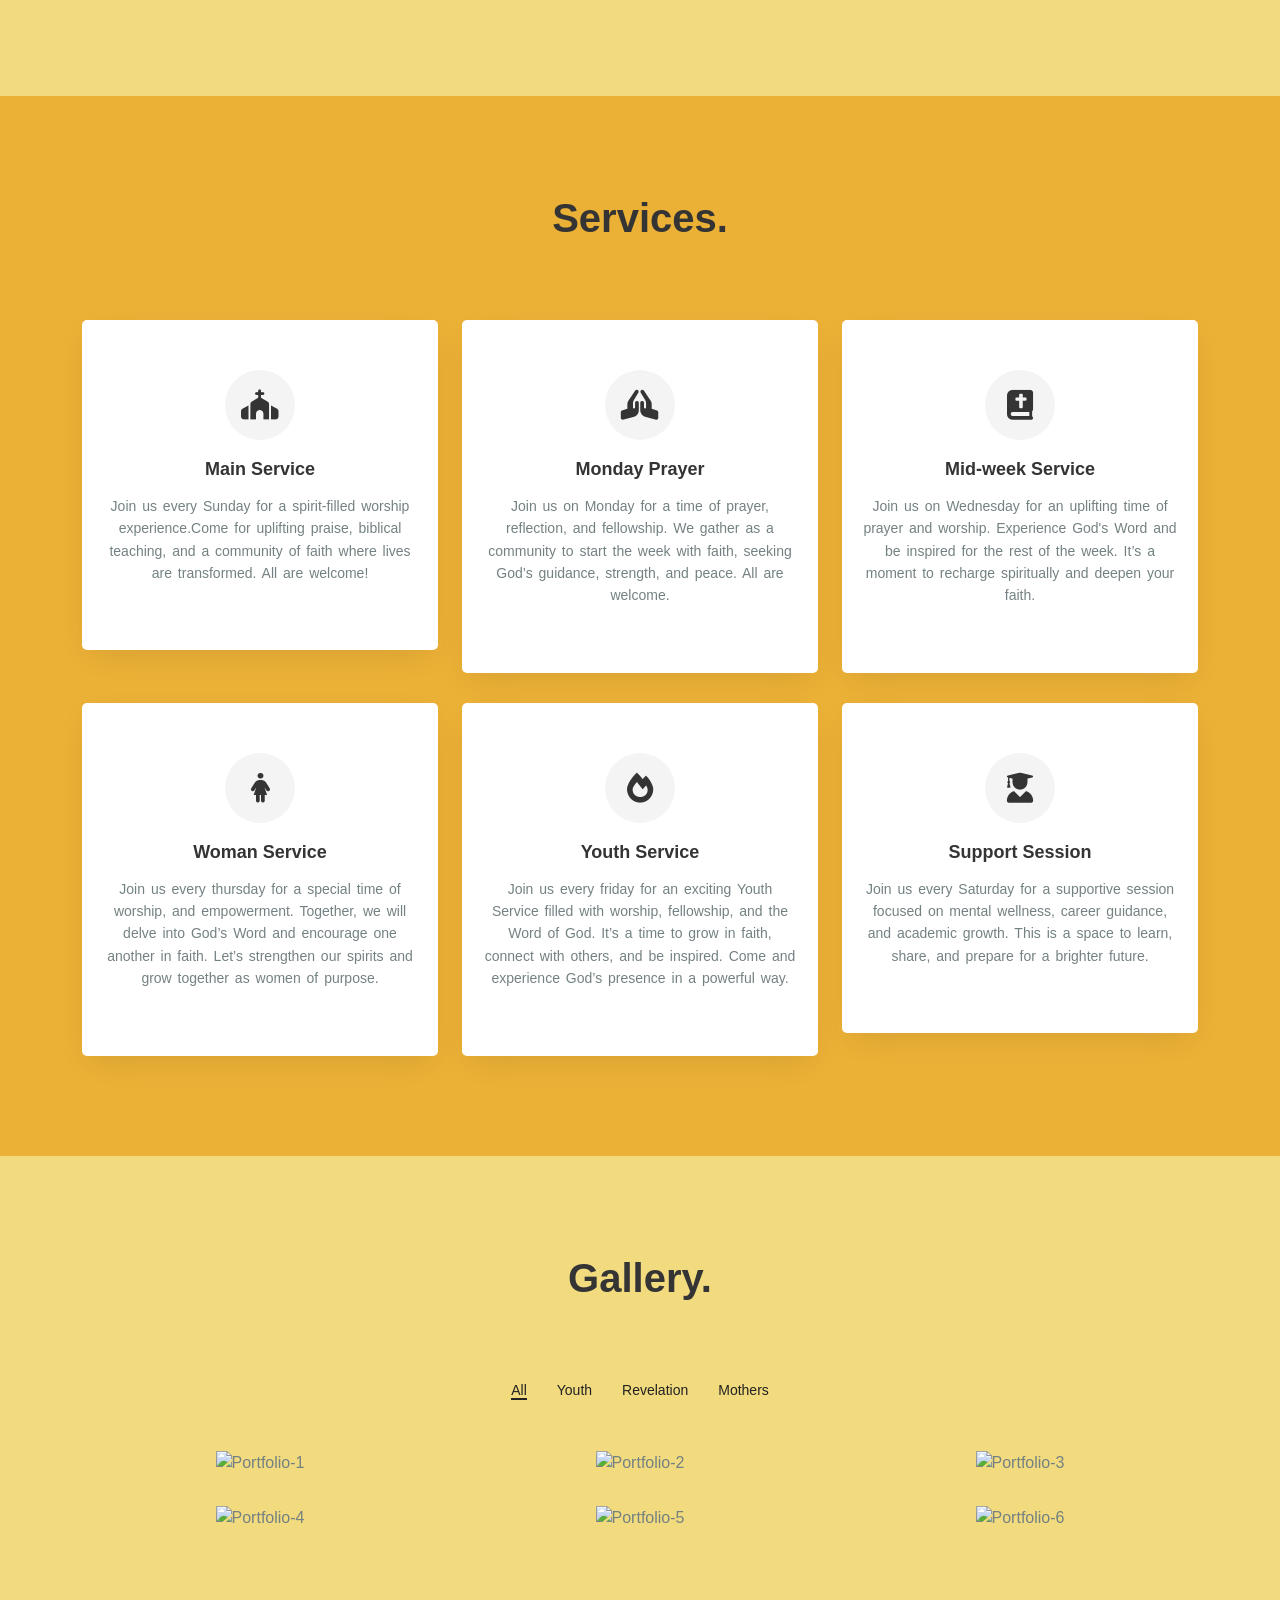
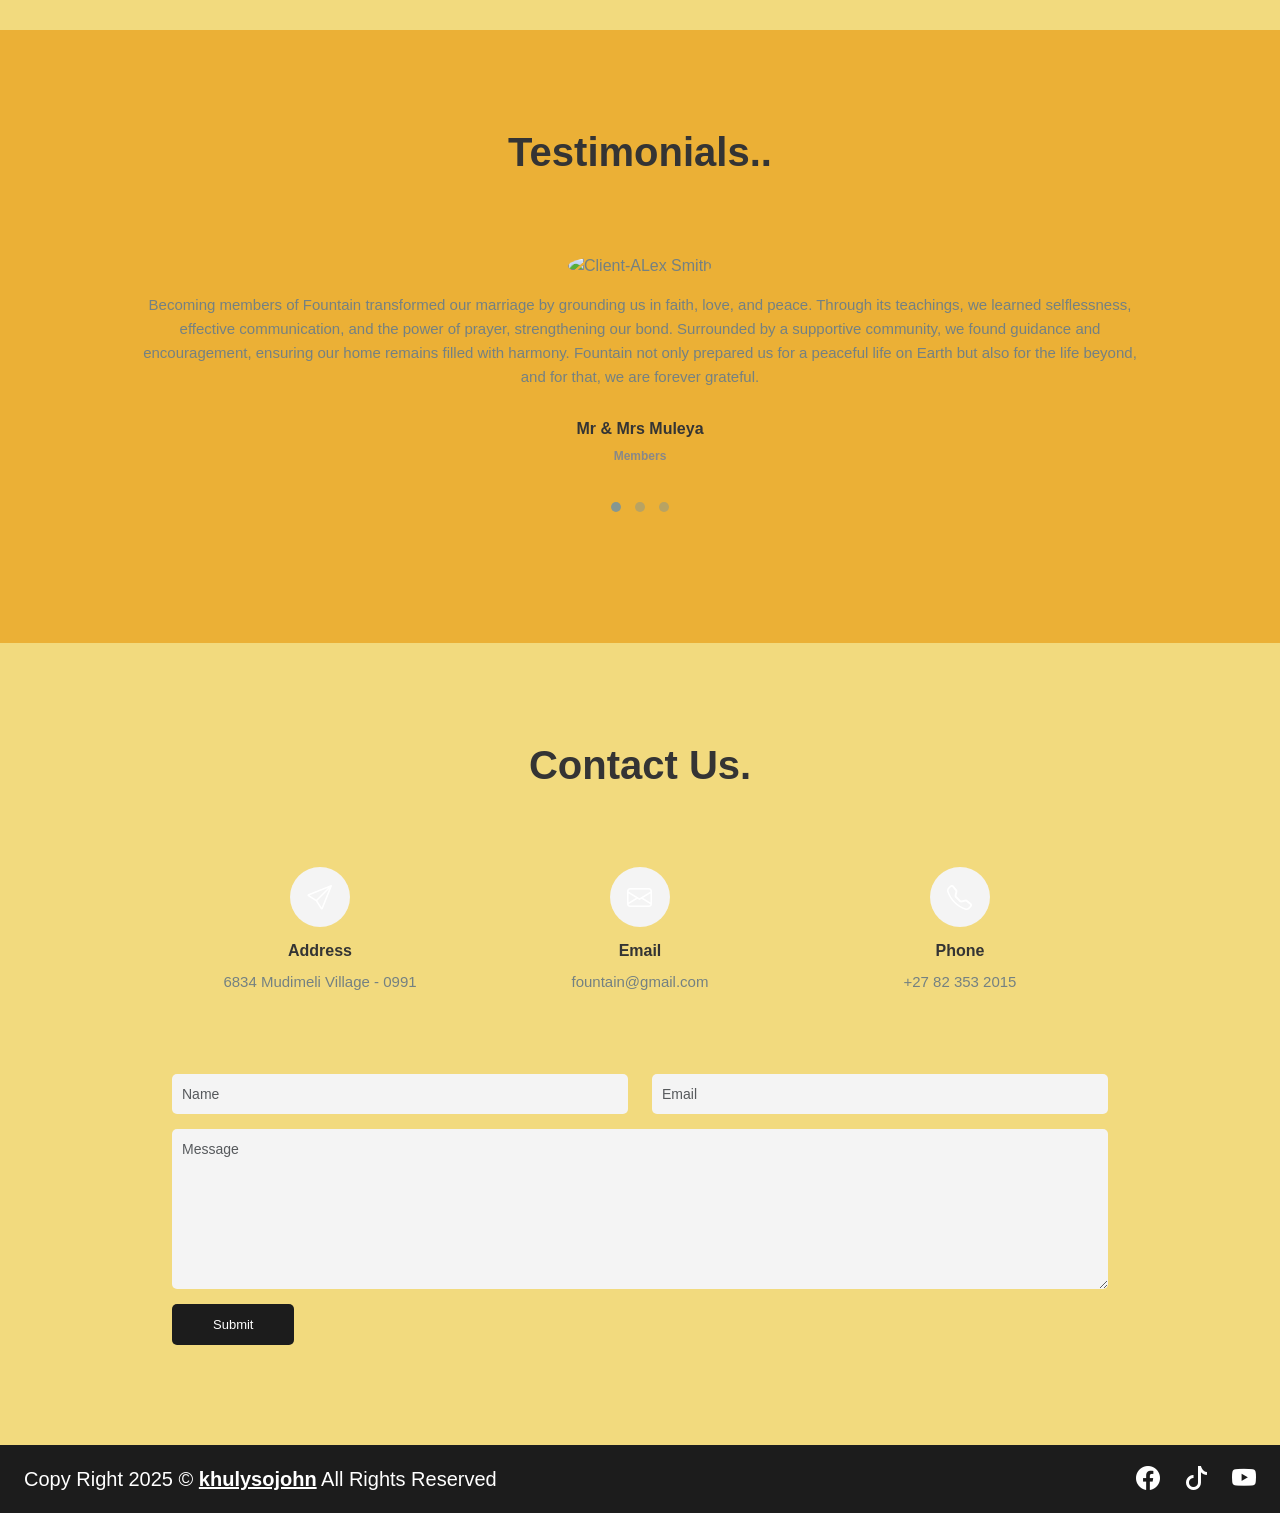
==== commit b5462e05: "new change" ====
--- a/index.html
+++ b/index.html
@@ -9,7 +9,6 @@
     <link href="https://cdn.jsdelivr.net/npm/bootstrap@5.3.2/dist/css/bootstrap.min.css" rel="stylesheet">
     <link rel="stylesheet" href="https://cdn.jsdelivr.net/npm/bootstrap-icons/font/bootstrap-icons.css">
     <link rel="stylesheet" href="https://cdnjs.cloudflare.com/ajax/libs/font-awesome/6.0.0/css/all.min.css">
-    <link rel="stylesheet" href="./css/bootstrap.min.css" />
     <link rel="stylesheet" href="style.css" />
 </head>
 
@@ -20,7 +19,7 @@
         <nav id="navbar" class="navbar navbar-expand-md navbar-dark fixed-top">
             <div class="container">
                 <div class="logo-container">
-                    <img class="logo-img" src="https://mapeni.sirv.com/Images/fountain/logo.jpg" alt="image logo">
+                    <img class="logo-img" src="https://mapeni.sirv.com/Images/fountain/logo1.jpg" alt="image logo">
                     <a class="navbar-brand text-uppercase" href="#">FOUNTAIN</a>
                 </div>
                 
@@ -214,62 +213,195 @@
 
     <section id="portfolio" class="text-center Section__padding pb-70" style="background-color: #f2da7e;">
         <div class="container">
-            <header class="Section__head mb-80">
+            <header class="Section__head mb-80 ">
                 <h3 class="mb-0">Gallery.</h3>
             </header>
             <ul class="nav nav-pills fw-bold fs-6 d-flex justify-content-center" id="pills-tab" role="tablist">
                 <li class="nav-item" role="presentation">
-                    <button class="nav-link active" id="pills-all-tab" data-bs-toggle="pill" data-bs-target="#pills-all" type="button" role="tab" aria-controls="pills-all" aria-selected="true">All</button>
+                    <button class="nav-link active" id="pills-all-tab" data-bs-toggle="pill" data-bs-target="#pills-all"
+                        type="button" role="tab" aria-controls="pills-all" aria-selected="true"><a>All</a></button>
                 </li>
                 <li class="nav-item" role="presentation">
-                    <button class="nav-link" id="pills-worship-tab" data-bs-toggle="pill" data-bs-target="#pills-worship" type="button" role="tab" aria-controls="pills-worship" aria-selected="false">Worship</button>
+                    <button class="nav-link" id="pills-brand-tab" data-bs-toggle="pill" data-bs-target="#pills-brand"
+                        type="button" role="tab" aria-controls="pills-brand" aria-selected="false"><a>Youth</a></button>
                 </li>
                 <li class="nav-item" role="presentation">
-                    <button class="nav-link" id="pills-sunday-tab" data-bs-toggle="pill" data-bs-target="#pills-sunday" type="button" role="tab" aria-controls="pills-sunday" aria-selected="false">Revelation</button>
+                    <button class="nav-link" id="pills-design-tab" data-bs-toggle="pill" data-bs-target="#pills-design"
+                        type="button" role="tab" aria-controls="pills-design"
+                        aria-selected="false"><a>Revelation</a></button>
                 </li>
                 <li class="nav-item" role="presentation">
-                    <button class="nav-link" id="pills-board-tab" data-bs-toggle="pill" data-bs-target="#pills-board" type="button" role="tab" aria-controls="pills-board" aria-selected="false">Board</button>
+                    <button class="nav-link" id="pills-graphic-tab" data-bs-toggle="pill"
+                        data-bs-target="#pills-graphic" type="button" role="tab" aria-controls="pills-graphic"
+                        aria-selected="false"><a>Mothers</a></button>
                 </li>
             </ul>
             <div class="tab-content" id="pills-tabContent">
-                <div class="tab-pane fade show active" id="pills-all" role="tabpanel" aria-labelledby="pills-all-tab" tabindex="0">
+                <div class="tab-pane fade show active" id="pills-all" role="tabpanel" aria-labelledby="pills-all-tab"
+                    tabindex="0">
                     <div class="row">
-                        <div class="col-md-6 col-lg-4"><img src="https://mapeni.sirv.com/Images/fountain/gallery/all6%20(1).jpg" alt="Gallery Image 1" class="w-100" /></div>
-                        <div class="col-md-6 col-lg-4"><img src="https://mapeni.sirv.com/Images/fountain/gallery/all8.jpg" alt="Gallery Image 2" class="w-100" /></div>
-                        <div class="col-md-6 col-lg-4"><img src="https://mapeni.sirv.com/Images/fountain/gallery/all10.jpg" alt="Gallery Image 3" class="w-100" /></div>
-                        <div class="col-md-6 col-lg-4"><img src="https://mapeni.sirv.com/Images/fountain/gallery/all3.jpg" alt="Gallery Image 4" class="w-100" /></div>
-                        <div class="col-md-6 col-lg-4"><img src="https://mapeni.sirv.com/Images/fountain/gallery/all9.jpg" alt="Gallery Image 5" class="w-100" /></div>
-                        <div class="col-md-6 col-lg-4"><img src="https://mapeni.sirv.com/Images/fountain/gallery/all7.jpg" alt="Gallery Image 6" class="w-100" /></div>
-                    </div>
-                </div>
-                <div class="tab-pane fade" id="pills-worship" role="tabpanel" aria-labelledby="pills-worship-tab" tabindex="0">
+                        <div class="col-md-6 col-lg-4">
+                            <div class="position-relative portfolio__item">
+                                <img src="https://mapeni.sirv.com/Images/fountain/gallery/all9.jpg" alt="Portfolio-1" class="w-100" />
+                                
+                            </div>
+                        </div>
+                        <div class="col-md-6 col-lg-4">
+                            <div class="position-relative portfolio__item">
+                                <img src="https://mapeni.sirv.com/Images/fountain/gallery/worship5.jpg" alt="Portfolio-2" class="w-100" />
+                                
+                            </div>
+                        </div>
+                        <div class="col-md-6 col-lg-4">
+                            <div class="position-relative portfolio__item">
+                                <img src="https://mapeni.sirv.com/Images/fountain/gallery/all10.jpg" alt="Portfolio-3" class="w-100" />
+                                
+                            </div>
+                        </div>
+                        <div class="col-md-6 col-lg-4">
+                            <div class="position-relative portfolio__item">
+                                <img src="https://mapeni.sirv.com/Images/fountain/gallery/all3.jpg" alt="Portfolio-4" class="w-100" />
+                                
+                            </div>
+                        </div>
+                        <div class="col-md-6 col-lg-4">
+                            <div class="position-relative portfolio__item">
+                                <img src="https://mapeni.sirv.com/Images/fountain/gallery/all2.jpg" alt="Portfolio-5" class="w-100" />
+                                
+                            </div>
+                        </div>
+                        <div class="col-md-6 col-lg-4">
+                            <div class="position-relative portfolio__item">
+                                <img src="https://mapeni.sirv.com/Images/fountain/gallery/all.jpg" alt="Portfolio-6" class="w-100" />
+                                
+                            </div>
+                        </div>
+                    </div>
+                </div>
+
+                <div class="tab-pane fade" id="pills-brand" role="tabpanel" aria-labelledby="pills-brand-tab"
+                    tabindex="0">
                     <div class="row">
-                        <div class="col-md-6 col-lg-4"><img src="https://mapeni.sirv.com/Images/fountain/gallery/worship1.jpg" alt="Worship Team Image" class="w-100" /></div>
-                        <div class="col-md-6 col-lg-4"><img src="https://mapeni.sirv.com/Images/fountain/gallery/all18.jpg" alt="Worship Team Image" class="w-100" /></div>
-                        <div class="col-md-6 col-lg-4"><img src="https://mapeni.sirv.com/Images/fountain/gallery/worship1.jpg" alt="Worship Team Image" class="w-100" /></div>
-                        <div class="col-md-6 col-lg-4"><img src="https://mapeni.sirv.com/Images/fountain/gallery/worship1.jpg" alt="Worship Team Image" class="w-100" /></div>
-                        <div class="col-md-6 col-lg-4"><img src="https://mapeni.sirv.com/Images/fountain/gallery/worship1.jpg" alt="Worship Team Image" class="w-100" /></div>
-                        <div class="col-md-6 col-lg-4"><img src="https://mapeni.sirv.com/Images/fountain/gallery/worship1.jpg" alt="Worship Team Image" class="w-100" /></div>
-                    </div>
-                </div>
-                <div class="tab-pane fade" id="pills-sunday" role="tabpanel" aria-labelledby="pills-sunday-tab" tabindex="0">
+                        <div class="col-md-6 col-lg-4">
+                            <div class="position-relative portfolio__item">
+                                <img src="https://mapeni.sirv.com/Images/fountain/gallery/all6%20(1).jpg" alt="Portfolio-4" class="w-100" />
+                                
+                            </div>
+                        </div>
+                        <div class="col-md-6 col-lg-4">
+                            <div class="position-relative portfolio__item">
+                                <img src="https://mapeni.sirv.com/Images/fountain/gallery/all018.jpg" alt="Portfolio-6" class="w-100" />
+                               
+                            </div>
+                        </div>
+                        <div class="col-md-6 col-lg-4">
+                            <div class="position-relative portfolio__item">
+                                <img src="https://mapeni.sirv.com/Images/fountain/gallery/youth04.jpg" alt="Portfolio-6" class="w-100" />
+                               
+                            </div>
+                        </div>
+                        <div class="col-md-6 col-lg-4">
+                            <div class="position-relative portfolio__item">
+                                <img src="https://mapeni.sirv.com/Images/fountain/gallery/youth2.jpg" alt="Portfolio-6" class="w-100" />
+                               
+                            </div>
+                        </div>
+                        <div class="col-md-6 col-lg-4">
+                            <div class="position-relative portfolio__item">
+                                <img src="https://mapeni.sirv.com/Images/fountain/gallery/youth16.jpg" alt="Portfolio-6" class="w-100" />
+                               
+                            </div>
+                        </div>
+                        <div class="col-md-6 col-lg-4">
+                            <div class="position-relative portfolio__item">
+                                <img src="https://mapeni.sirv.com/Images/fountain/gallery/youth5.jpg" alt="Portfolio-6" class="w-100" />
+                               
+                            </div>
+                        </div>
+                    </div>
+                </div>
+
+                <div class="tab-pane fade" id="pills-design" role="tabpanel" aria-labelledby="pills-design-tab"
+                    tabindex="0">
                     <div class="row">
-                        <div class="col-md-6 col-lg-4"><img src="https://mapeni.sirv.com/Images/fountain/gallery/revelation1.jpg" alt="Sunday School Image" class="w-100" /></div>
-                        <div class="col-md-6 col-lg-4"><img src="https://mapeni.sirv.com/Images/fountain/gallery/revelation6.jpg" alt="Sunday School Image" class="w-100" /></div>
-                        <div class="col-md-6 col-lg-4"><img src="https://mapeni.sirv.com/Images/fountain/gallery/revelation1.jpg" alt="Sunday School Image" class="w-100" /></div>
-                        <div class="col-md-6 col-lg-4"><img src="https://mapeni.sirv.com/Images/fountain/gallery/revelation1.jpg" alt="Sunday School Image" class="w-100" /></div>
-                        <div class="col-md-6 col-lg-4"><img src="https://mapeni.sirv.com/Images/fountain/gallery/revelation1.jpg" alt="Sunday School Image" class="w-100" /></div>
-                        <div class="col-md-6 col-lg-4"><img src="https://mapeni.sirv.com/Images/fountain/gallery/revelation1.jpg" alt="Sunday School Image" class="w-100" /></div>
-                    </div>
-                </div>
-                <div class="tab-pane fade" id="pills-board" role="tabpanel" aria-labelledby="pills-board-tab" tabindex="0">
+                        <div class="col-md-6 col-lg-4">
+                            <div class="position-relative portfolio__item">
+                                <img src="https://mapeni.sirv.com/Images/fountain/gallery/revelation2.jpg" alt="Portfolio-2" class="w-100" />
+                               
+                            </div>
+                        </div>
+                        <div class="col-md-6 col-lg-4">
+                            <div class="position-relative portfolio__item">
+                                <img src="https://mapeni.sirv.com/Images/fountain/gallery/youth8.jpg" alt="Portfolio-5" class="w-100" />
+                                
+                            </div>
+                        </div>
+                        <div class="col-md-6 col-lg-4">
+                            <div class="position-relative portfolio__item">
+                                <img src="https://mapeni.sirv.com/Images/fountain/gallery/rev.jpg" alt="Portfolio-5" class="w-100" />
+                                
+                            </div>
+                        </div>
+                        <div class="col-md-6 col-lg-4">
+                            <div class="position-relative portfolio__item">
+                                <img src="https://mapeni.sirv.com/Images/fountain/gallery/re15.jpg" alt="Portfolio-5" class="w-100" />
+                                
+                            </div>
+                        </div>
+                        <div class="col-md-6 col-lg-4">
+                            <div class="position-relative portfolio__item">
+                                <img src="https://mapeni.sirv.com/Images/fountain/gallery/y.jpg" alt="Portfolio-5" class="w-100" />
+                                
+                            </div>
+                        </div>
+                        <div class="col-md-6 col-lg-4">
+                            <div class="position-relative portfolio__item">
+                                <img src="https://mapeni.sirv.com/Images/fountain/gallery/revelation6.jpg" alt="Portfolio-5" class="w-100" />
+                                
+                            </div>
+                        </div>
+                    </div>
+                </div>
+
+                <div class="tab-pane fade" id="pills-graphic" role="tabpanel" aria-labelledby="pills-graphic-tab"
+                    tabindex="0">
                     <div class="row">
-                        <div class="col-md-6 col-lg-4"><img src="./images/portfolio/1.jpg" alt="Board Members Image" class="w-100" /></div>
-                        <div class="col-md-6 col-lg-4"><img src="./images/portfolio/3.jpg" alt="Board Members Image" class="w-100" /></div>
-                        <div class="col-md-6 col-lg-4"><img src="./images/portfolio/5.jpg" alt="Board Members Image" class="w-100" /></div>
-                        <div class="col-md-6 col-lg-4"><img src="./images/portfolio/1.jpg" alt="Board Members Image" class="w-100" /></div>
-                        <div class="col-md-6 col-lg-4"><img src="./images/portfolio/3.jpg" alt="Board Members Image" class="w-100" /></div>
-                        <div class="col-md-6 col-lg-4"><img src="./images/portfolio/5.jpg" alt="Board Members Image" class="w-100" /></div>
+                        <div class="col-md-6 col-lg-4">
+                            <div class="position-relative portfolio__item">
+                                <img src="https://mapeni.sirv.com/Images/fountain/gallery/mothers11.jpg" alt="Portfolio-1" class="w-100" />
+                               
+                            </div>
+                        </div>
+                        <div class="col-md-6 col-lg-4">
+                            <div class="position-relative portfolio__item">
+                                <img src="https://mapeni.sirv.com/Images/fountain/gallery/all7.jpg" alt="Portfolio-3" class="w-100" />
+                               
+                            </div>
+                        </div>
+                        <div class="col-md-6 col-lg-4">
+                            <div class="position-relative portfolio__item">
+                                <img src="https://mapeni.sirv.com/Images/fountain/gallery/mothers8.jpg" alt="Portfolio-5" class="w-100" />
+                                
+                            </div>
+                        </div>
+                        <div class="col-md-6 col-lg-4">
+                            <div class="position-relative portfolio__item">
+                                <img src="https://mapeni.sirv.com/Images/fountain/gallery/mothers4.jpg" alt="Portfolio-5" class="w-100" />
+                                
+                            </div>
+                        </div>
+                        <div class="col-md-6 col-lg-4">
+                            <div class="position-relative portfolio__item">
+                                <img src="https://mapeni.sirv.com/Images/fountain/gallery/mothers1.jpg" alt="Portfolio-5" class="w-100" />
+                                
+                            </div>
+                        </div>
+                        <div class="col-md-6 col-lg-4">
+                            <div class="position-relative portfolio__item">
+                                <img src="https://mapeni.sirv.com/Images/fountain/gallery/mothers2.jpg" alt="Portfolio-5" class="w-100" />
+                                
+                            </div>
+                        </div>
                     </div>
                 </div>
             </div>
@@ -286,36 +418,42 @@
                     <div id="carouselExampleIndicators" class="carousel slide">
                         <div class="carousel-inner">
                             <div class="carousel-item active">
-                                <img src="./images/ALex Smith.jpg" class="rounded-circle" alt="Client-ALex Smith">
+                                <img src="https://mapeni.sirv.com/Images/fountain/gallery/test1.jpg" class="rounded-circle" alt="Client-ALex Smith">
                                 <div class="client__item">
-                                    <p class="fw-normal mx-auto my-0">Lorem Ipsum has been the industry's standard dummy
-                                        text ever since the when an
-                                        unknown printer took a galley of type and scrambled it to make a type specimen
-                                        book.</p>
-                                    <h6 class="fw-semibold fs-6">ALex Smith</h6>
-                                    <span class="fw-semibold">Envato Customer</span>
+                                    <p class="fw-normal mx-auto my-0">Becoming members of Fountain transformed our marriage by grounding us in faith, love, and peace.
+                                         Through its teachings, we learned selflessness, effective communication, 
+                                         and the power of prayer, strengthening our bond. Surrounded by a supportive community,
+                                          we found guidance and encouragement, ensuring our home remains filled with harmony.
+                                           Fountain not only prepared us for a peaceful life on Earth but also for the life beyond,
+                                            and for that, we are forever grateful.
+
+                                    </p>
+                                    <h6 class="fw-semibold fs-6">Mr & Mrs Muleya</h6>
+                                    <span class="fw-semibold">Members</span>
                                 </div>
                             </div>
                             <div class="carousel-item ">
-                                <img src="./images/ALex Smith.jpg" class="rounded-circle" alt="Client-ALex Smith">
+                                <img src="https://mapeni.sirv.com/Images/fountain/gallery/test2.jpg" class="rounded-circle" alt="Client-ALex Smith">
                                 <div class="client__item">
-                                    <p class="fw-normal mx-auto my-0">Lorem Ipsum has been the industry's standard dummy
-                                        text ever since the when an
-                                        unknown printer took a galley of type and scrambled it to make a type specimen
-                                        book.</p>
-                                    <h6 class="fw-semibold fs-6">ALex Smith</h6>
-                                    <span class="fw-semibold">Envato Customer</span>
+                                    <p class="fw-normal mx-auto my-0">I was once hindered by a difficult environment, feeling lost and without purpose.
+                                         However, through the guidance of Pastor Munyai and the teachings at Fountain, 
+                                         I discovered a new reason to live. This spiritual school not only strengthened my faith but also prepared 
+                                         me for a peaceful life both on earth and beyond. With Christ as my foundation, I overcame my struggles, 
+                                         found true belonging, and now I proudly declare, "Through Christ, I found home." </p>
+                                    <h6 class="fw-semibold fs-6">Sam Nelushi</h6>
+                                    <span class="fw-semibold">Visitor</span>
                                 </div>
                             </div>
                             <div class="carousel-item ">
-                                <img src="./images/ALex Smith.jpg" class="rounded-circle" alt="Client-ALex Smith">
+                                <img src="https://mapeni.sirv.com/Images/fountain/gallery/test3.jpg" class="rounded-circle" alt="Client-ALex Smith">
                                 <div class="client__item">
-                                    <p class="fw-normal mx-auto my-0">Lorem Ipsum has been the industry's standard dummy
-                                        text ever since the when an
-                                        unknown printer took a galley of type and scrambled it to make a type specimen
-                                        book.</p>
-                                    <h6 class="fw-semibold fs-6">ALex Smith</h6>
-                                    <span class="fw-semibold">Envato Customer</span>
+                                    <p class="fw-normal mx-auto my-0">Through Christ, I discovered my God-given talent as a singer,
+                                         and now I find joy in using it to worship Him. In a generation where many are drawn to cameras 
+                                         and guitars, distracted by Facebook and Twitter, I remain rooted in my purpose. The teachings
+                                          at Fountain have shaped my faith, keeping me focused on what truly matters. "Through Christ, 
+                                          I found home."</p>
+                                    <h6 class="fw-semibold fs-6">Mudzunga Moyo</h6>
+                                    <span class="fw-semibold">Worship Team</span>
                                 </div>
                             </div>
                         </div>
@@ -404,17 +542,23 @@
     </section>
 
     <!-- Footer -->
-    <footer class="bg-blackgray">
-        <div class="container text-center">
-            <div class="row">
-                <div class="footer__section">
-                    <p class="fw-normal mb-0">Copy Right 2025 &copy; By khulysojohn All Rights Reserved</p>
+    <footer class="bg-blackgray py-3">
+        <div class="container-fluid">
+            <div class="row align-items-center text-center text-md-start mx-auto">
+                <div class="col-12 col-md-8 footer__section mb-2 mb-md-0">
+                    <p class="fw-normal mb-0 text-white fs-5">Copy Right 2025 &copy; 
+                        <a href="https://github.com/KhulisoJohn" target="_blank" class="text-white fw-bold">khulysojohn</a> All Rights Reserved
+                    </p>
+                </div>
+                <div class="col-12 col-md-4 d-flex justify-content-md-end justify-content-center gap-4">
+                    <a href="https://web.facebook.com/FountainOfFireMinistrySA/" class="text-white fs-4"><i class=" bi bi-facebook"></i></a>
+                    <a href="https://www.tiktok.com/@fountainministry" class="text-white fs-4"><i class="bi bi-tiktok"></i></a>
+                    <a href="https://youtube.com/@fountainoffireministrysa" class="text-white fs-4"><i class="bi bi-youtube"></i></a>
                 </div>
             </div>
         </div>
     </footer>
-
-    <script src="./js/bootstrap.bundle.min.js"></script>
+    
     <script src="https://cdn.jsdelivr.net/npm/bootstrap@5.3.0-alpha1/dist/js/bootstrap.bundle.min.js"></script>
     <script src="main.js"></script>
 </body>
--- a/style.css
+++ b/style.css
@@ -379,6 +379,7 @@
 
 /* Portfolio */
 
+
 .nav .nav-link a {
     position: relative;
 }
@@ -397,13 +398,13 @@
     width: 100%
 }
 
-#portfolio .nav { 
+#portfolio .nav {
     margin-bottom: 50px;
- } 
-
- .portfolio__item {
-     margin-bottom: 30px; 
-    }
+}
+
+.portfolio__item {
+    margin-bottom: 30px;
+}
 
 #portfolio .nav-link {
     color: rgb(34, 34, 34);
@@ -444,13 +445,8 @@
     transform: translatey(-15px);
     transition: all 0.5s;
 }
-#portfolio .row img{
-    margin: 15px 0;
-    border-radius: 5%;
-    
-}
-
-/*.icons-portfolio i {
+
+.icons-portfolio i {
     width: 30px;
     height: 30px;
     line-height: 28px;
@@ -464,49 +460,7 @@
 .icons-portfolio a:hover i {
     background: transparent;
     color: #000;
-}*/
-
-/* Underline the active tab link with transition */
-.nav-pills .nav-link {
-    position: relative;
-    text-decoration: none;
-}
-
-.nav-pills .nav-link.active {
-   
-    font-weight: bold; /* Optional */
-}
-
-/* Smooth transition for the underline effect */
-.nav-pills .nav-link::after {
-    content: "";
-    position: absolute;
-    left: 0;
-    bottom: 0;
-    width: 0;
-    height: 2px; /* Thickness of the underline */
-    background-color: black; /* Color of the underline */
-    transition: width 0.3s ease; /* Transition effect for the underline */
-}
-
-.nav-pills .nav-link.active::after {
-    width: 100%; /* Full width when active */
-}
-
-
-
-
-
-
-
-
-
-
-
-
-
-
-
+}
 
 /* Clients */
 .carousel-item img {
@@ -609,13 +563,6 @@
 }
 
 
-/* Footer */
-footer {
-    padding: 30px;
-}
-
-footer p {
-    font-size: 13px;
-    line-height: 20.8px;
-    word-spacing: 2px;
+.bi {
+    color: white;
 }
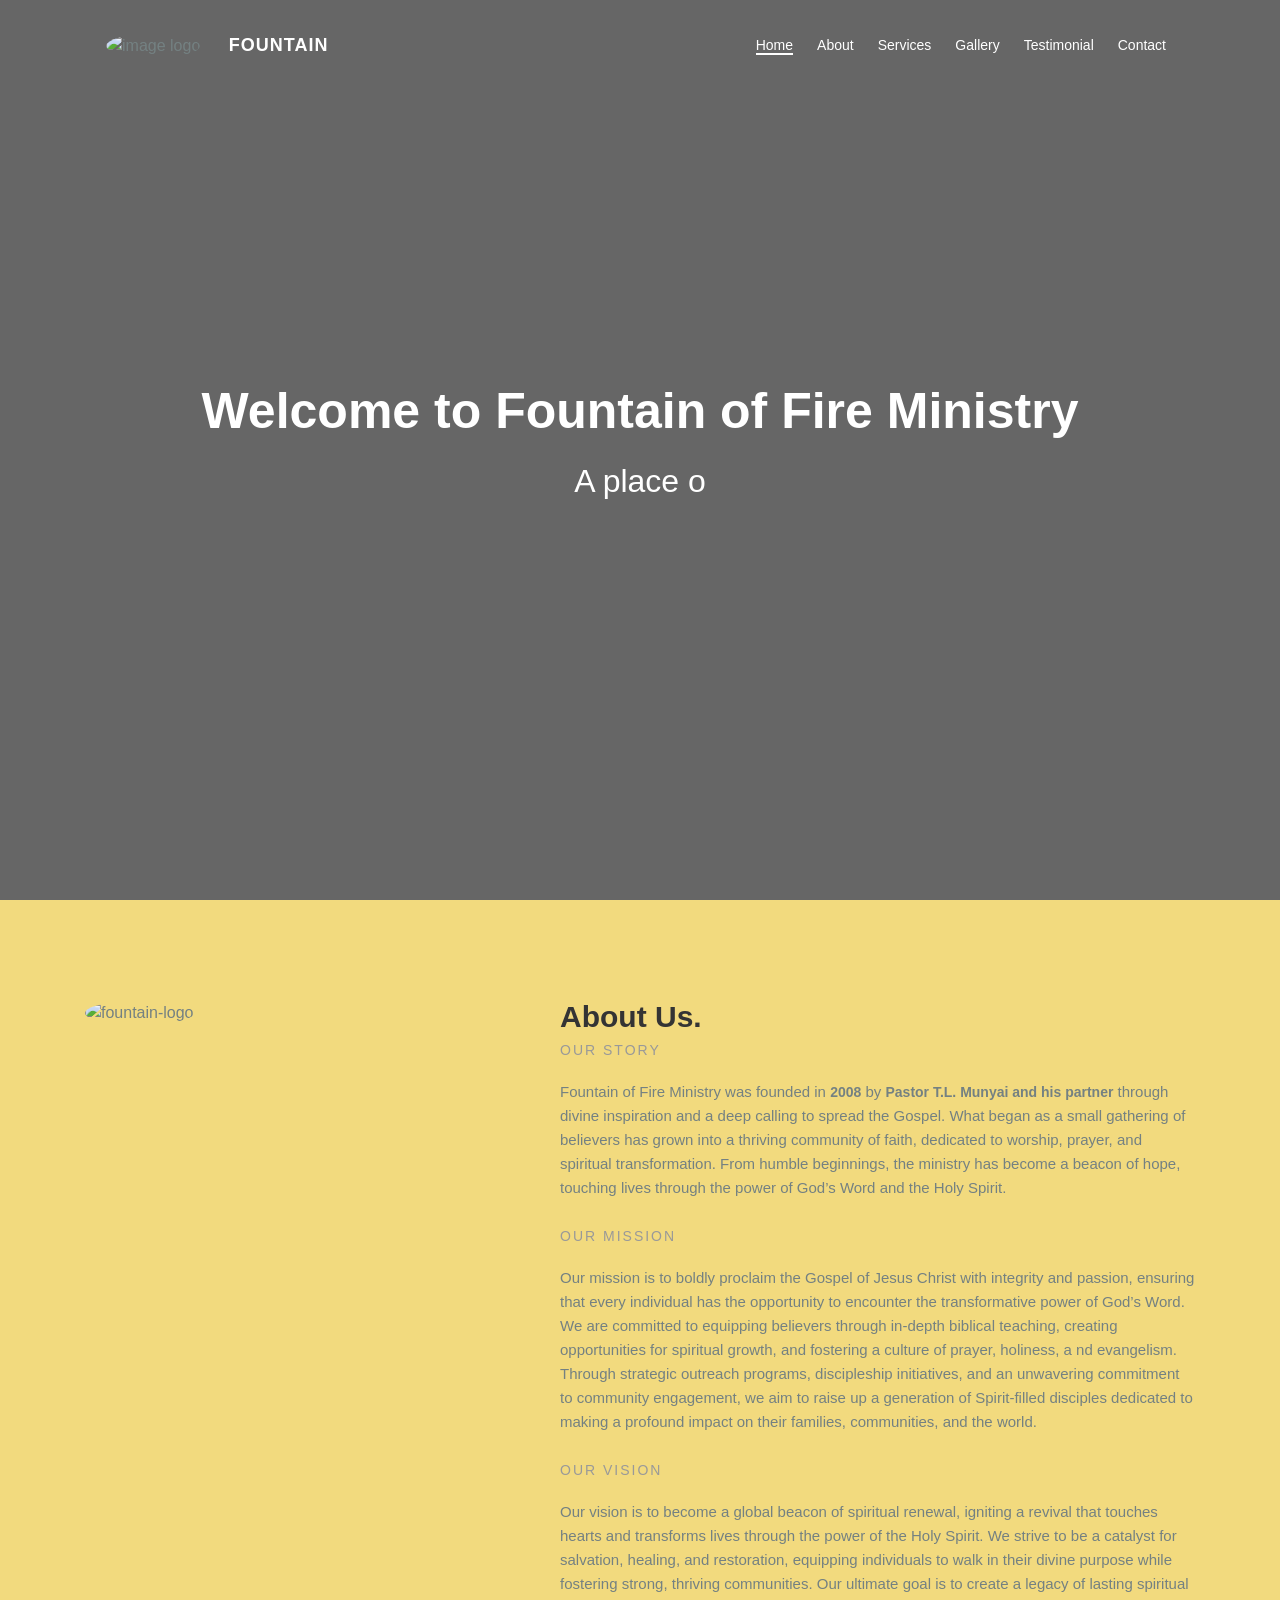
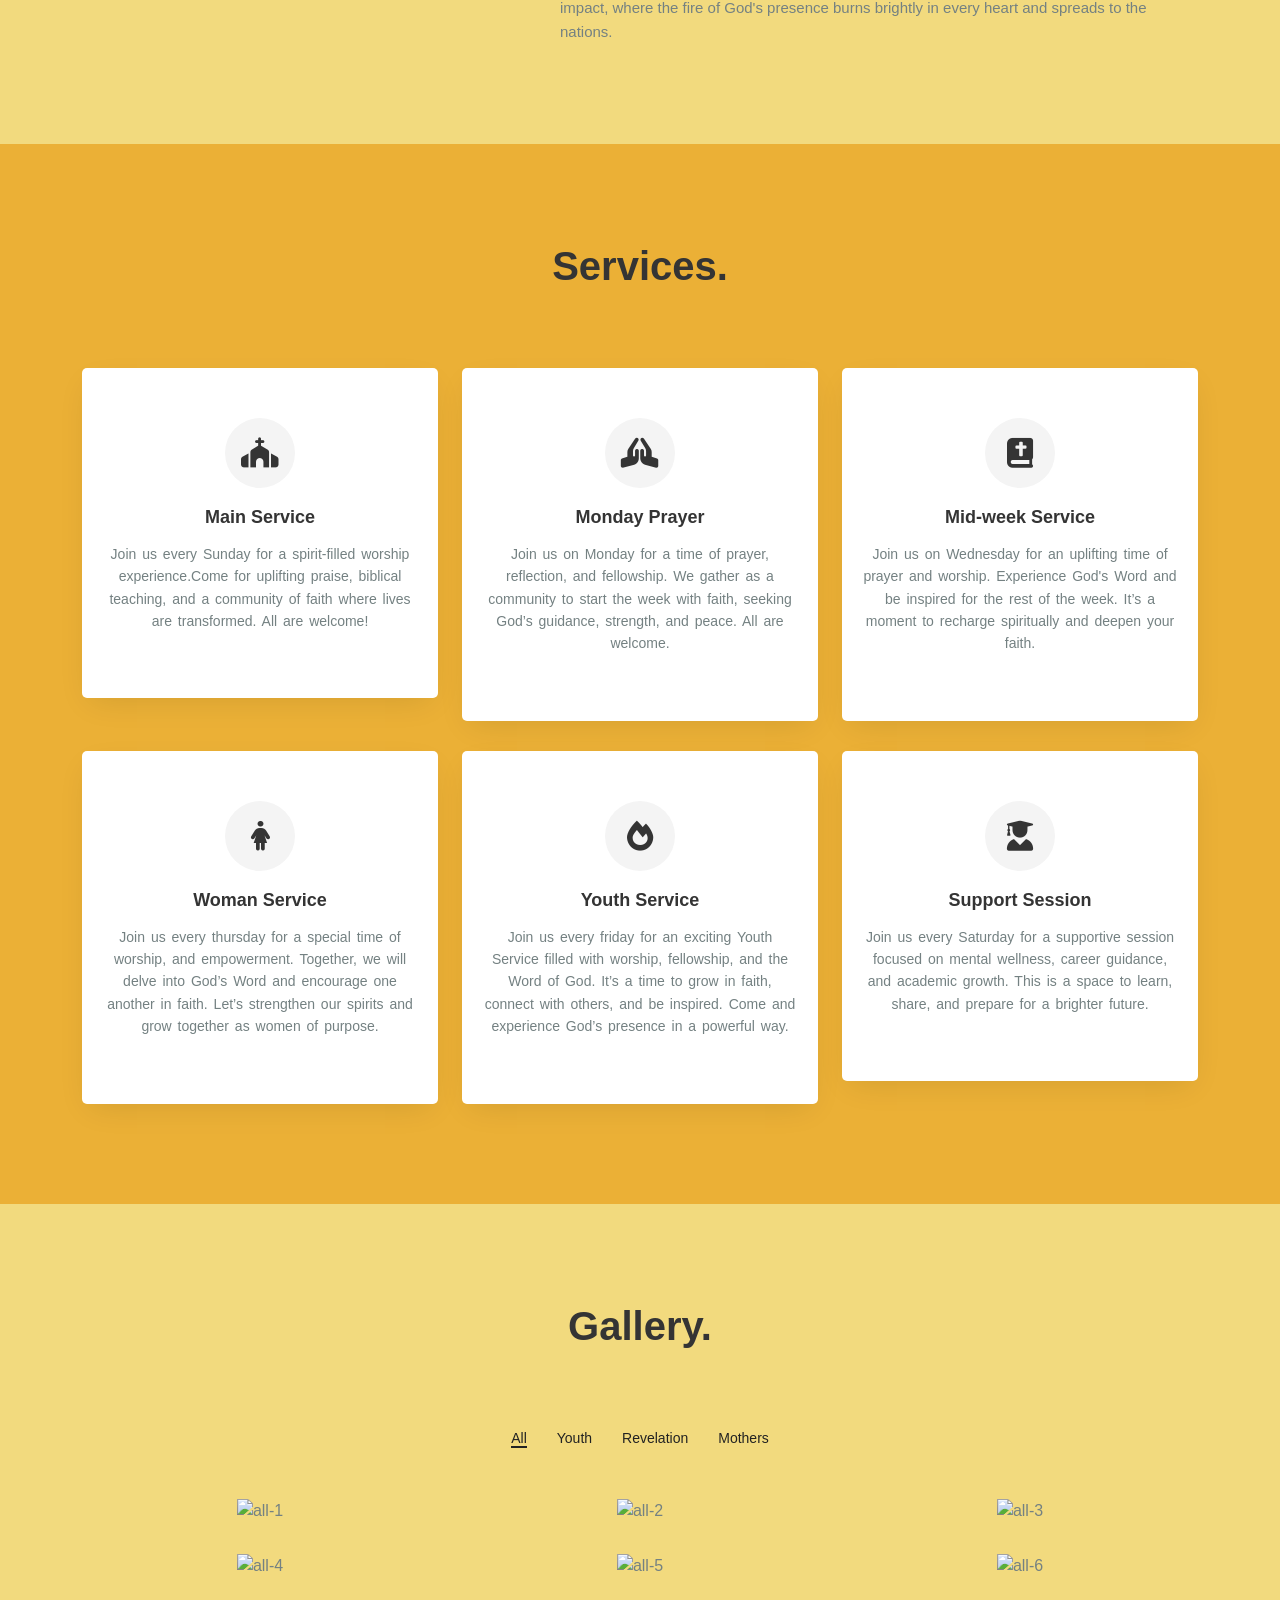
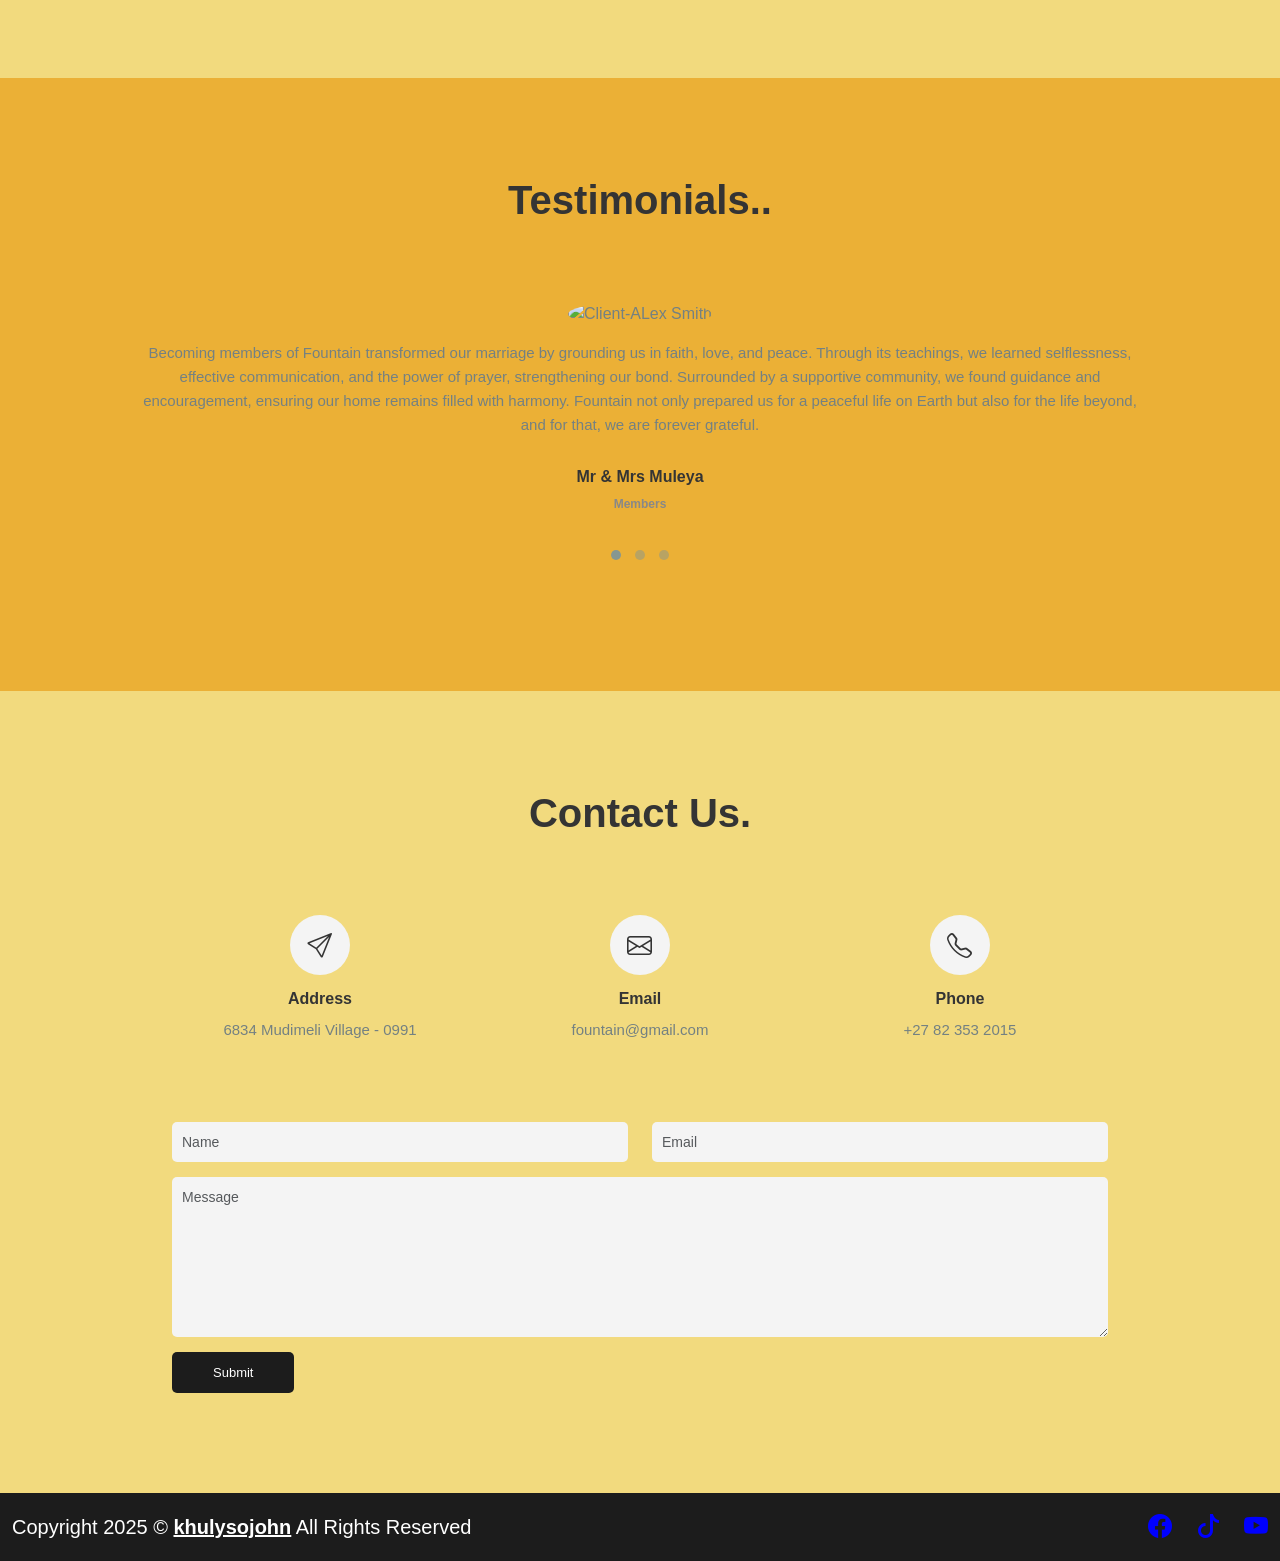
==== commit 56d934f3: "initial commit" ====
--- a/index.html
+++ b/index.html
@@ -88,7 +88,7 @@
                                the Holy Spirit.
                             </p> 
                         </div>
-                      
+                      <br>
 
                         <div>
                             <span class="fw-normal text-uppercase d-inline-block">Our Mission</span>
@@ -104,8 +104,8 @@
                                 a profound impact on their families, communities, and the world.
                             </p>
                         </div>
-
-                        <div class="Progress__Daniel">
+                            <br>
+                        <div>
                             <span class="fw-normal text-uppercase d-inline-block">Our Vision</span>
                             <p class="fw-normal m-0">
                                 Our vision is to become a global beacon of spiritual renewal,
@@ -242,37 +242,37 @@
                     <div class="row">
                         <div class="col-md-6 col-lg-4">
                             <div class="position-relative portfolio__item">
-                                <img src="https://mapeni.sirv.com/Images/fountain/gallery/all9.jpg" alt="Portfolio-1" class="w-100" />
-                                
-                            </div>
-                        </div>
-                        <div class="col-md-6 col-lg-4">
-                            <div class="position-relative portfolio__item">
-                                <img src="https://mapeni.sirv.com/Images/fountain/gallery/worship5.jpg" alt="Portfolio-2" class="w-100" />
-                                
-                            </div>
-                        </div>
-                        <div class="col-md-6 col-lg-4">
-                            <div class="position-relative portfolio__item">
-                                <img src="https://mapeni.sirv.com/Images/fountain/gallery/all10.jpg" alt="Portfolio-3" class="w-100" />
-                                
-                            </div>
-                        </div>
-                        <div class="col-md-6 col-lg-4">
-                            <div class="position-relative portfolio__item">
-                                <img src="https://mapeni.sirv.com/Images/fountain/gallery/all3.jpg" alt="Portfolio-4" class="w-100" />
-                                
-                            </div>
-                        </div>
-                        <div class="col-md-6 col-lg-4">
-                            <div class="position-relative portfolio__item">
-                                <img src="https://mapeni.sirv.com/Images/fountain/gallery/all2.jpg" alt="Portfolio-5" class="w-100" />
-                                
-                            </div>
-                        </div>
-                        <div class="col-md-6 col-lg-4">
-                            <div class="position-relative portfolio__item">
-                                <img src="https://mapeni.sirv.com/Images/fountain/gallery/all.jpg" alt="Portfolio-6" class="w-100" />
+                                <img src="https://mapeni.sirv.com/Images/fountain/gallery/all9.jpg" alt="all-1" class="w-100" />
+                                
+                            </div>
+                        </div>
+                        <div class="col-md-6 col-lg-4">
+                            <div class="position-relative portfolio__item">
+                                <img src="https://mapeni.sirv.com/Images/fountain/gallery/worship5.jpg" alt="all-2" class="w-100" />
+                                
+                            </div>
+                        </div>
+                        <div class="col-md-6 col-lg-4">
+                            <div class="position-relative portfolio__item">
+                                <img src="https://mapeni.sirv.com/Images/fountain/gallery/all10.jpg" alt="all-3" class="w-100" />
+                                
+                            </div>
+                        </div>
+                        <div class="col-md-6 col-lg-4">
+                            <div class="position-relative portfolio__item">
+                                <img src="https://mapeni.sirv.com/Images/fountain/gallery/all3.jpg" alt="all-4" class="w-100" />
+                                
+                            </div>
+                        </div>
+                        <div class="col-md-6 col-lg-4">
+                            <div class="position-relative portfolio__item">
+                                <img src="https://mapeni.sirv.com/Images/fountain/gallery/all2.jpg" alt="all-5" class="w-100" />
+                                
+                            </div>
+                        </div>
+                        <div class="col-md-6 col-lg-4">
+                            <div class="position-relative portfolio__item">
+                                <img src="https://mapeni.sirv.com/Images/fountain/gallery/all.jpg" alt="all-6" class="w-100" />
                                 
                             </div>
                         </div>
@@ -284,37 +284,37 @@
                     <div class="row">
                         <div class="col-md-6 col-lg-4">
                             <div class="position-relative portfolio__item">
-                                <img src="https://mapeni.sirv.com/Images/fountain/gallery/all6%20(1).jpg" alt="Portfolio-4" class="w-100" />
-                                
-                            </div>
-                        </div>
-                        <div class="col-md-6 col-lg-4">
-                            <div class="position-relative portfolio__item">
-                                <img src="https://mapeni.sirv.com/Images/fountain/gallery/all018.jpg" alt="Portfolio-6" class="w-100" />
-                               
-                            </div>
-                        </div>
-                        <div class="col-md-6 col-lg-4">
-                            <div class="position-relative portfolio__item">
-                                <img src="https://mapeni.sirv.com/Images/fountain/gallery/youth04.jpg" alt="Portfolio-6" class="w-100" />
-                               
-                            </div>
-                        </div>
-                        <div class="col-md-6 col-lg-4">
-                            <div class="position-relative portfolio__item">
-                                <img src="https://mapeni.sirv.com/Images/fountain/gallery/youth2.jpg" alt="Portfolio-6" class="w-100" />
-                               
-                            </div>
-                        </div>
-                        <div class="col-md-6 col-lg-4">
-                            <div class="position-relative portfolio__item">
-                                <img src="https://mapeni.sirv.com/Images/fountain/gallery/youth16.jpg" alt="Portfolio-6" class="w-100" />
-                               
-                            </div>
-                        </div>
-                        <div class="col-md-6 col-lg-4">
-                            <div class="position-relative portfolio__item">
-                                <img src="https://mapeni.sirv.com/Images/fountain/gallery/youth5.jpg" alt="Portfolio-6" class="w-100" />
+                                <img src="https://mapeni.sirv.com/Images/fountain/gallery/all6%20(1).jpg" alt="youth-1" class="w-100" />
+                                
+                            </div>
+                        </div>
+                        <div class="col-md-6 col-lg-4">
+                            <div class="position-relative portfolio__item">
+                                <img src="https://mapeni.sirv.com/Images/fountain/gallery/all018.jpg" alt="youth-2" class="w-100" />
+                               
+                            </div>
+                        </div>
+                        <div class="col-md-6 col-lg-4">
+                            <div class="position-relative portfolio__item">
+                                <img src="https://mapeni.sirv.com/Images/fountain/gallery/youth04.jpg" alt="youth-3" class="w-100" />
+                               
+                            </div>
+                        </div>
+                        <div class="col-md-6 col-lg-4">
+                            <div class="position-relative portfolio__item">
+                                <img src="https://mapeni.sirv.com/Images/fountain/gallery/youth2.jpg" alt="youth-4" class="w-100" />
+                               
+                            </div>
+                        </div>
+                        <div class="col-md-6 col-lg-4">
+                            <div class="position-relative portfolio__item">
+                                <img src="https://mapeni.sirv.com/Images/fountain/gallery/youth16.jpg" alt="youth-5" class="w-100" />
+                               
+                            </div>
+                        </div>
+                        <div class="col-md-6 col-lg-4">
+                            <div class="position-relative portfolio__item">
+                                <img src="https://mapeni.sirv.com/Images/fountain/gallery/youth5.jpg" alt="youth-6" class="w-100" />
                                
                             </div>
                         </div>
@@ -326,37 +326,37 @@
                     <div class="row">
                         <div class="col-md-6 col-lg-4">
                             <div class="position-relative portfolio__item">
-                                <img src="https://mapeni.sirv.com/Images/fountain/gallery/revelation2.jpg" alt="Portfolio-2" class="w-100" />
-                               
-                            </div>
-                        </div>
-                        <div class="col-md-6 col-lg-4">
-                            <div class="position-relative portfolio__item">
-                                <img src="https://mapeni.sirv.com/Images/fountain/gallery/youth8.jpg" alt="Portfolio-5" class="w-100" />
-                                
-                            </div>
-                        </div>
-                        <div class="col-md-6 col-lg-4">
-                            <div class="position-relative portfolio__item">
-                                <img src="https://mapeni.sirv.com/Images/fountain/gallery/rev.jpg" alt="Portfolio-5" class="w-100" />
-                                
-                            </div>
-                        </div>
-                        <div class="col-md-6 col-lg-4">
-                            <div class="position-relative portfolio__item">
-                                <img src="https://mapeni.sirv.com/Images/fountain/gallery/re15.jpg" alt="Portfolio-5" class="w-100" />
-                                
-                            </div>
-                        </div>
-                        <div class="col-md-6 col-lg-4">
-                            <div class="position-relative portfolio__item">
-                                <img src="https://mapeni.sirv.com/Images/fountain/gallery/y.jpg" alt="Portfolio-5" class="w-100" />
-                                
-                            </div>
-                        </div>
-                        <div class="col-md-6 col-lg-4">
-                            <div class="position-relative portfolio__item">
-                                <img src="https://mapeni.sirv.com/Images/fountain/gallery/revelation6.jpg" alt="Portfolio-5" class="w-100" />
+                                <img src="https://mapeni.sirv.com/Images/fountain/gallery/revelation2.jpg" alt="revelation-1" class="w-100" />
+                               
+                            </div>
+                        </div>
+                        <div class="col-md-6 col-lg-4">
+                            <div class="position-relative portfolio__item">
+                                <img src="https://mapeni.sirv.com/Images/fountain/gallery/revelation3.jpg" alt="revelation-2" class="w-100" />
+                                
+                            </div>
+                        </div>
+                        <div class="col-md-6 col-lg-4">
+                            <div class="position-relative portfolio__item">
+                                <img src="https://mapeni.sirv.com/Images/fountain/gallery/rev.jpg" alt="revelation-3" class="w-100" />
+                                
+                            </div>
+                        </div>
+                        <div class="col-md-6 col-lg-4">
+                            <div class="position-relative portfolio__item">
+                                <img src="https://mapeni.sirv.com/Images/fountain/gallery/re15.jpg" alt="revelation-4" class="w-100" />
+                                
+                            </div>
+                        </div>
+                        <div class="col-md-6 col-lg-4">
+                            <div class="position-relative portfolio__item">
+                                <img src="https://mapeni.sirv.com/Images/fountain/gallery/y.jpg" alt="revelation-5" class="w-100" />
+                                
+                            </div>
+                        </div>
+                        <div class="col-md-6 col-lg-4">
+                            <div class="position-relative portfolio__item">
+                                <img src="https://mapeni.sirv.com/Images/fountain/gallery/revelation6.jpg" alt="revelation-6" class="w-100" />
                                 
                             </div>
                         </div>
@@ -368,37 +368,37 @@
                     <div class="row">
                         <div class="col-md-6 col-lg-4">
                             <div class="position-relative portfolio__item">
-                                <img src="https://mapeni.sirv.com/Images/fountain/gallery/mothers11.jpg" alt="Portfolio-1" class="w-100" />
-                               
-                            </div>
-                        </div>
-                        <div class="col-md-6 col-lg-4">
-                            <div class="position-relative portfolio__item">
-                                <img src="https://mapeni.sirv.com/Images/fountain/gallery/all7.jpg" alt="Portfolio-3" class="w-100" />
-                               
-                            </div>
-                        </div>
-                        <div class="col-md-6 col-lg-4">
-                            <div class="position-relative portfolio__item">
-                                <img src="https://mapeni.sirv.com/Images/fountain/gallery/mothers8.jpg" alt="Portfolio-5" class="w-100" />
-                                
-                            </div>
-                        </div>
-                        <div class="col-md-6 col-lg-4">
-                            <div class="position-relative portfolio__item">
-                                <img src="https://mapeni.sirv.com/Images/fountain/gallery/mothers4.jpg" alt="Portfolio-5" class="w-100" />
-                                
-                            </div>
-                        </div>
-                        <div class="col-md-6 col-lg-4">
-                            <div class="position-relative portfolio__item">
-                                <img src="https://mapeni.sirv.com/Images/fountain/gallery/mothers1.jpg" alt="Portfolio-5" class="w-100" />
-                                
-                            </div>
-                        </div>
-                        <div class="col-md-6 col-lg-4">
-                            <div class="position-relative portfolio__item">
-                                <img src="https://mapeni.sirv.com/Images/fountain/gallery/mothers2.jpg" alt="Portfolio-5" class="w-100" />
+                                <img src="https://mapeni.sirv.com/Images/fountain/gallery/mothers11.jpg" alt="mother-1" class="w-100" />
+                               
+                            </div>
+                        </div>
+                        <div class="col-md-6 col-lg-4">
+                            <div class="position-relative portfolio__item">
+                                <img src="https://mapeni.sirv.com/Images/fountain/gallery/all7.jpg" alt="mother-2" class="w-100" />
+                               
+                            </div>
+                        </div>
+                        <div class="col-md-6 col-lg-4">
+                            <div class="position-relative portfolio__item">
+                                <img src="https://mapeni.sirv.com/Images/fountain/gallery/mothers8.jpg" alt="mother-3" class="w-100" />
+                                
+                            </div>
+                        </div>
+                        <div class="col-md-6 col-lg-4">
+                            <div class="position-relative portfolio__item">
+                                <img src="https://mapeni.sirv.com/Images/fountain/gallery/mothers4.jpg" alt="mother-4" class="w-100" />
+                                
+                            </div>
+                        </div>
+                        <div class="col-md-6 col-lg-4">
+                            <div class="position-relative portfolio__item">
+                                <img src="https://mapeni.sirv.com/Images/fountain/gallery/mothers1.jpg" alt="mother-5" class="w-100" />
+                                
+                            </div>
+                        </div>
+                        <div class="col-md-6 col-lg-4">
+                            <div class="position-relative portfolio__item">
+                                <img src="https://mapeni.sirv.com/Images/fountain/gallery/mothers2.jpg" alt="mother-6" class="w-100" />
                                 
                             </div>
                         </div>
@@ -448,8 +448,8 @@
                                 <img src="https://mapeni.sirv.com/Images/fountain/gallery/test3.jpg" class="rounded-circle" alt="Client-ALex Smith">
                                 <div class="client__item">
                                     <p class="fw-normal mx-auto my-0">Through Christ, I discovered my God-given talent as a singer,
-                                         and now I find joy in using it to worship Him. In a generation where many are drawn to cameras 
-                                         and guitars, distracted by Facebook and Twitter, I remain rooted in my purpose. The teachings
+                                         and now I find joy in using it to worship Him. In a society where many are attracted to Materialism & Fame,
+                                          distracted by Drugs & Alcohol, I remain rooted in my purpose. The teachings
                                           at Fountain have shaped my faith, keeping me focused on what truly matters. "Through Christ, 
                                           I found home."</p>
                                     <h6 class="fw-semibold fs-6">Mudzunga Moyo</h6>
@@ -544,13 +544,13 @@
     <!-- Footer -->
     <footer class="bg-blackgray py-3">
         <div class="container-fluid">
-            <div class="row align-items-center text-center text-md-start mx-auto">
+            <div class="row align-items-center text-center text-md-start">
                 <div class="col-12 col-md-8 footer__section mb-2 mb-md-0">
-                    <p class="fw-normal mb-0 text-white fs-5">Copy Right 2025 &copy; 
+                    <p class="fw-normal mb-0 text-white fs-5">Copyright 2025 &copy; 
                         <a href="https://github.com/KhulisoJohn" target="_blank" class="text-white fw-bold">khulysojohn</a> All Rights Reserved
                     </p>
                 </div>
-                <div class="col-12 col-md-4 d-flex justify-content-md-end justify-content-center gap-4">
+                <div class="col-12 col-md-4 d-flex social justify-content-md-end justify-content-center gap-4">
                     <a href="https://web.facebook.com/FountainOfFireMinistrySA/" class="text-white fs-4"><i class=" bi bi-facebook"></i></a>
                     <a href="https://www.tiktok.com/@fountainministry" class="text-white fs-4"><i class="bi bi-tiktok"></i></a>
                     <a href="https://youtube.com/@fountainoffireministrysa" class="text-white fs-4"><i class="bi bi-youtube"></i></a>
--- a/style.css
+++ b/style.css
@@ -563,6 +563,6 @@
 }
 
 
-.bi {
-    color: white;
+ .social .bi {
+    color:blue
 }
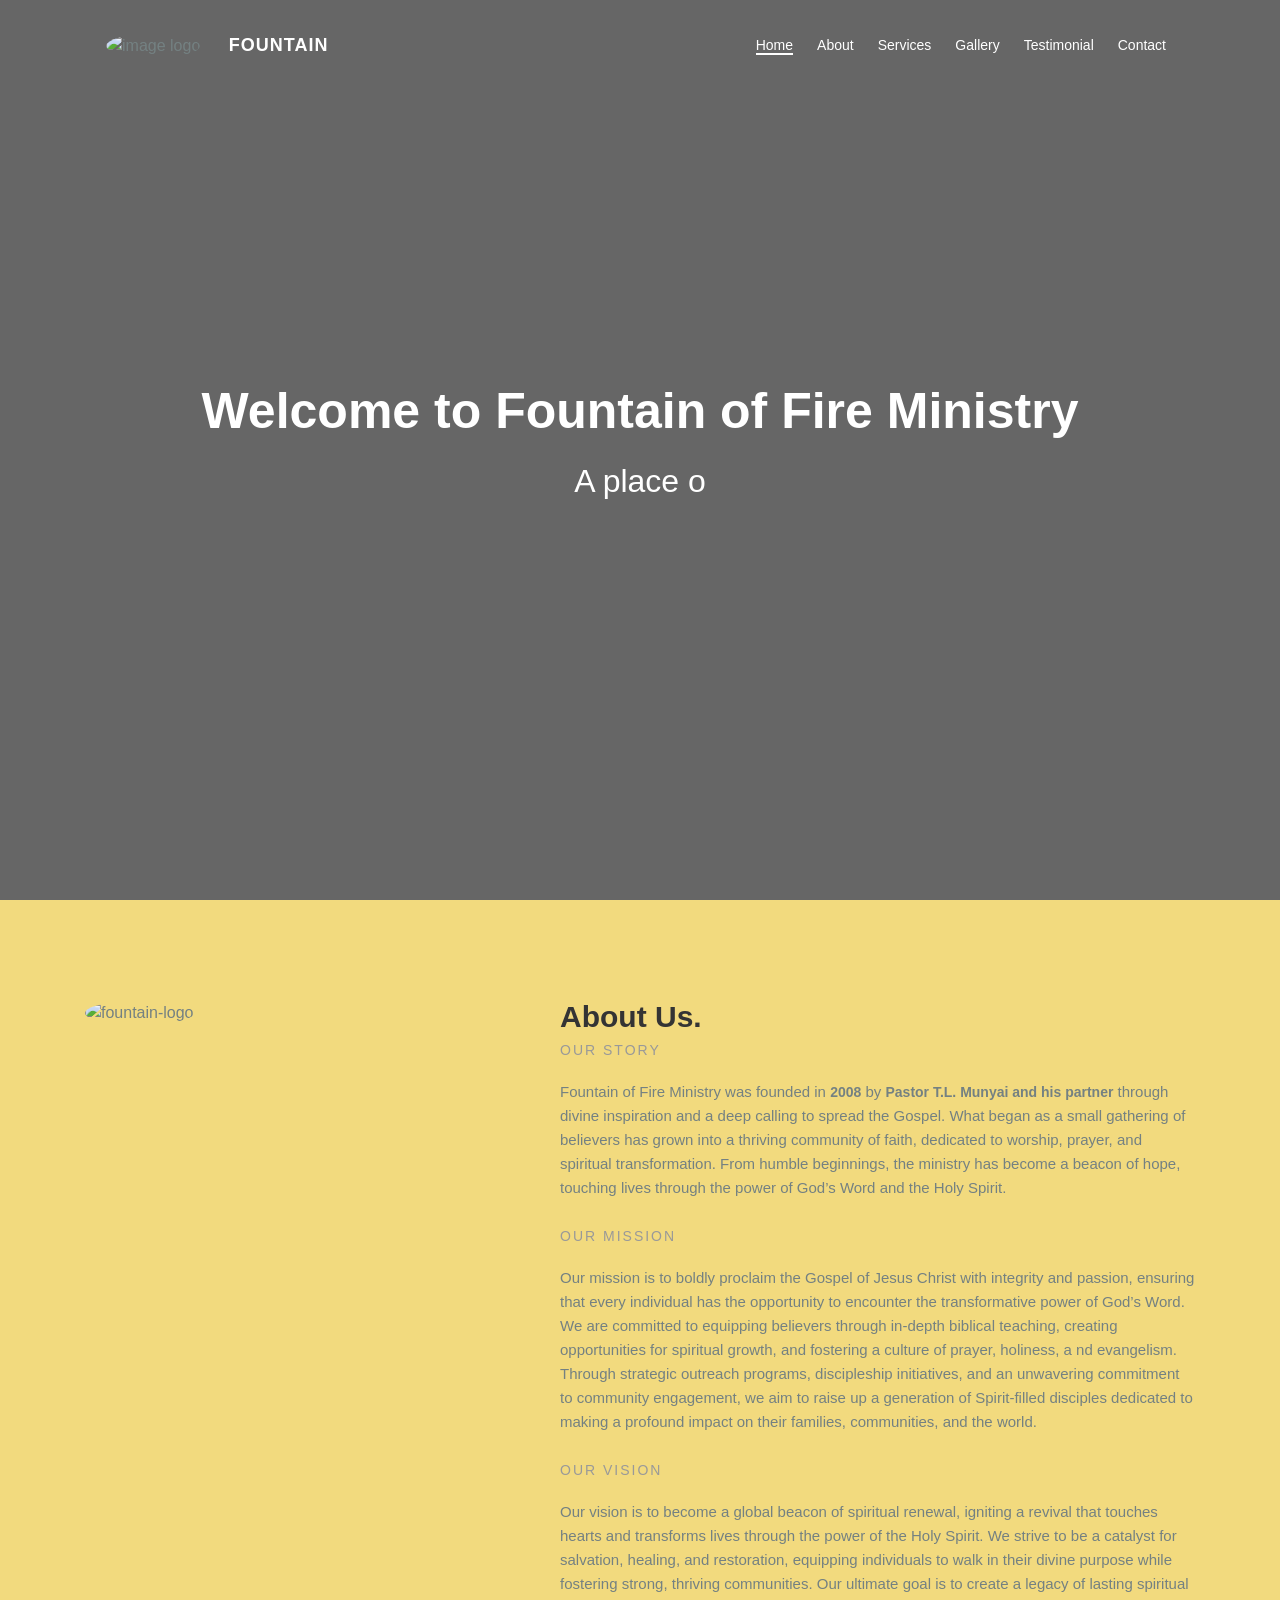
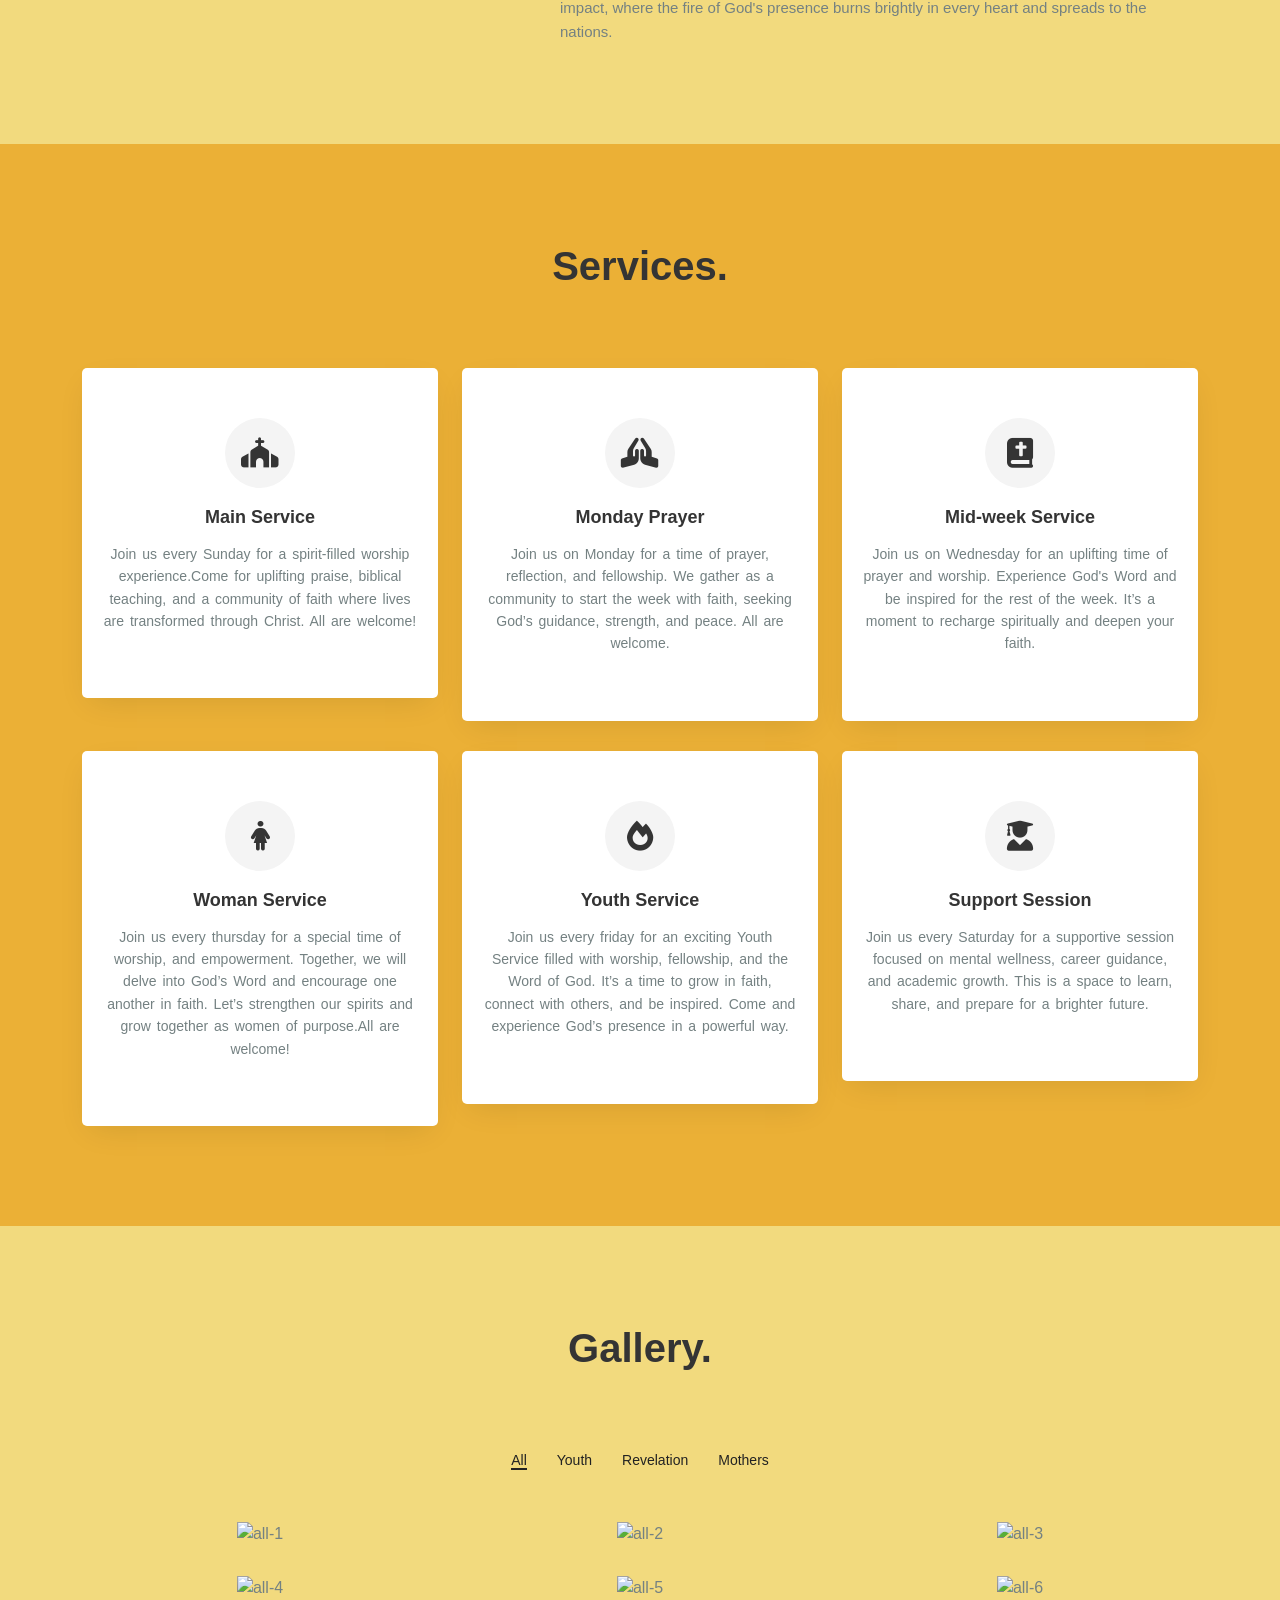
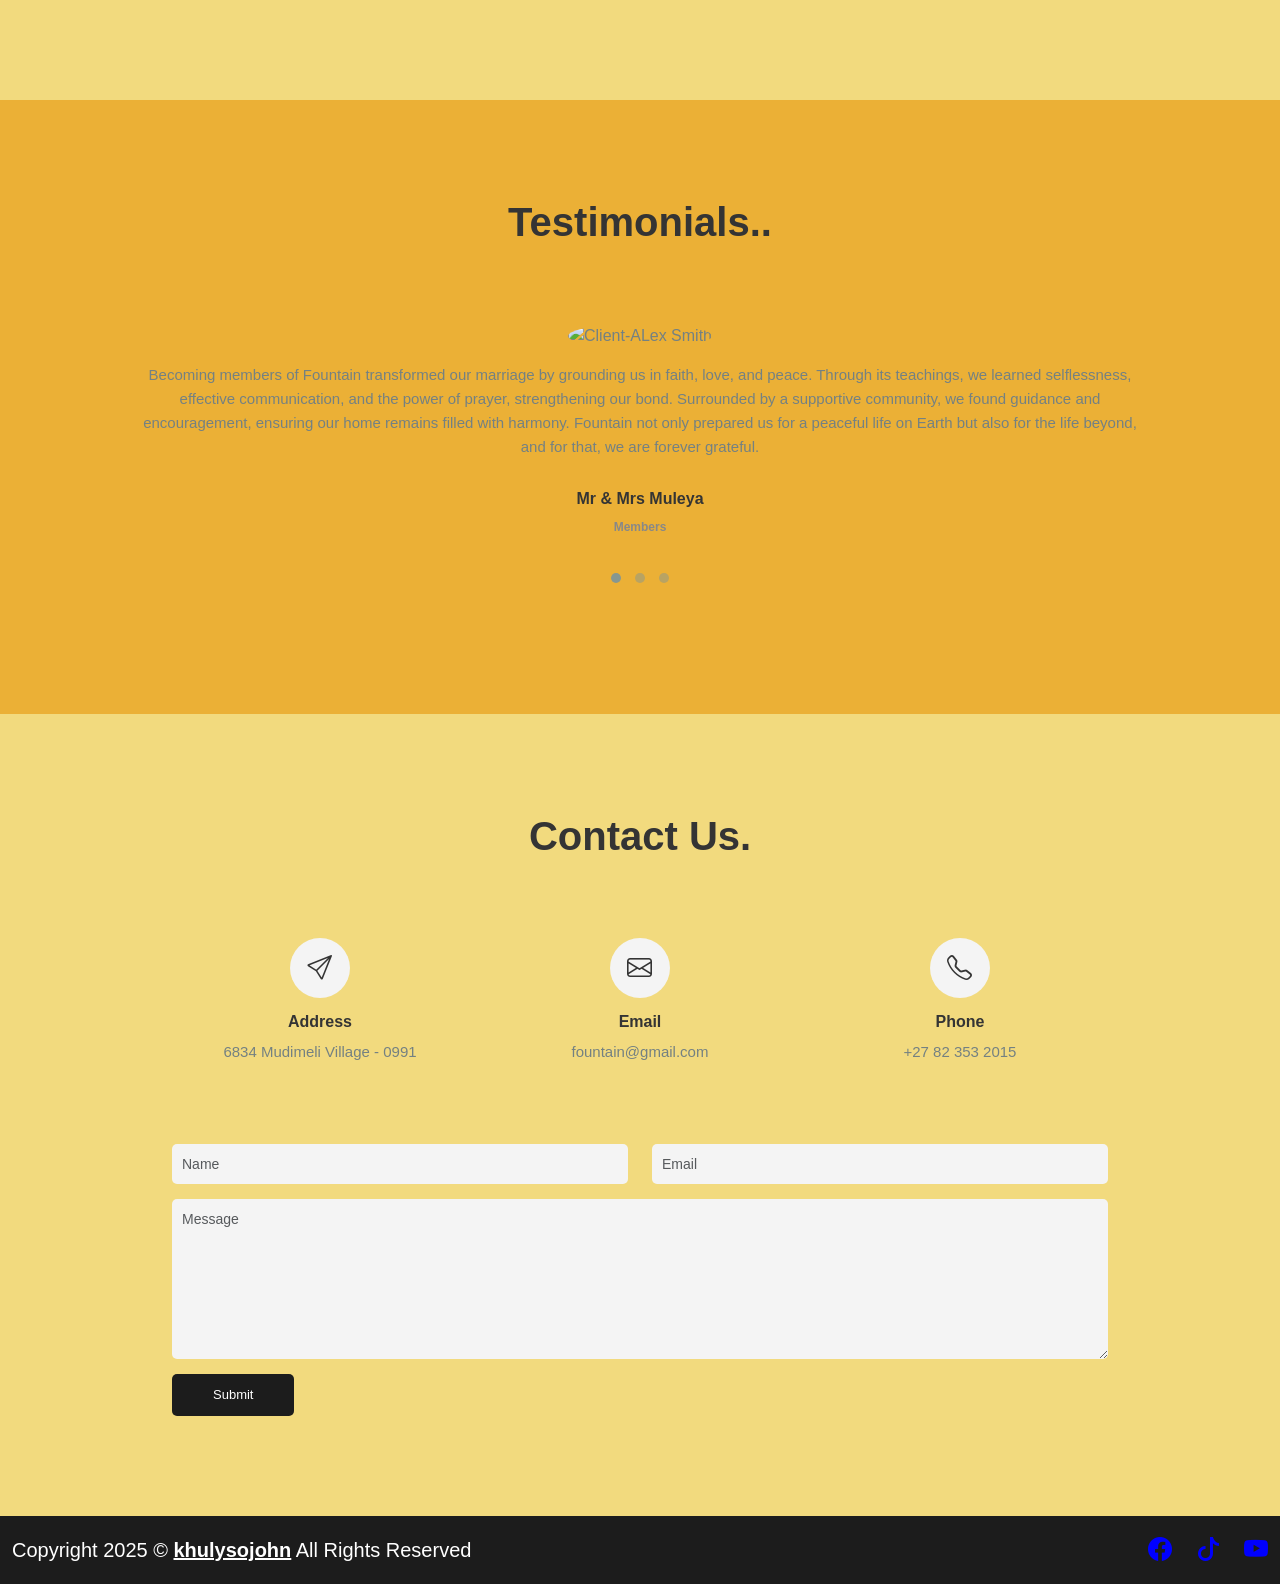
==== commit 1f270214: "new commit" ====
--- a/index.html
+++ b/index.html
@@ -138,7 +138,7 @@
                         <h6>Main Service</h6>
                         <p class="fw-normal">
                             Join us every Sunday for a spirit-filled worship experience.Come for uplifting praise, biblical teaching,
-                             and a community of faith where lives are transformed. All are welcome!
+                             and a community of faith where lives are transformed through Christ. All are welcome!
                         </p>
                     </div>
                 </div>
@@ -174,7 +174,7 @@
                         <h6>Woman Service</h6>
                         <p class="fw-normal">Join us every thursday for a special time of worship, and empowerment. 
                             Together, we will delve into God’s Word and encourage one another in faith. 
-                            Let’s strengthen our spirits and grow together as women of purpose.
+                            Let’s strengthen our spirits and grow together as women of purpose.All are welcome!
                          </p>
                     </div>
                 </div>
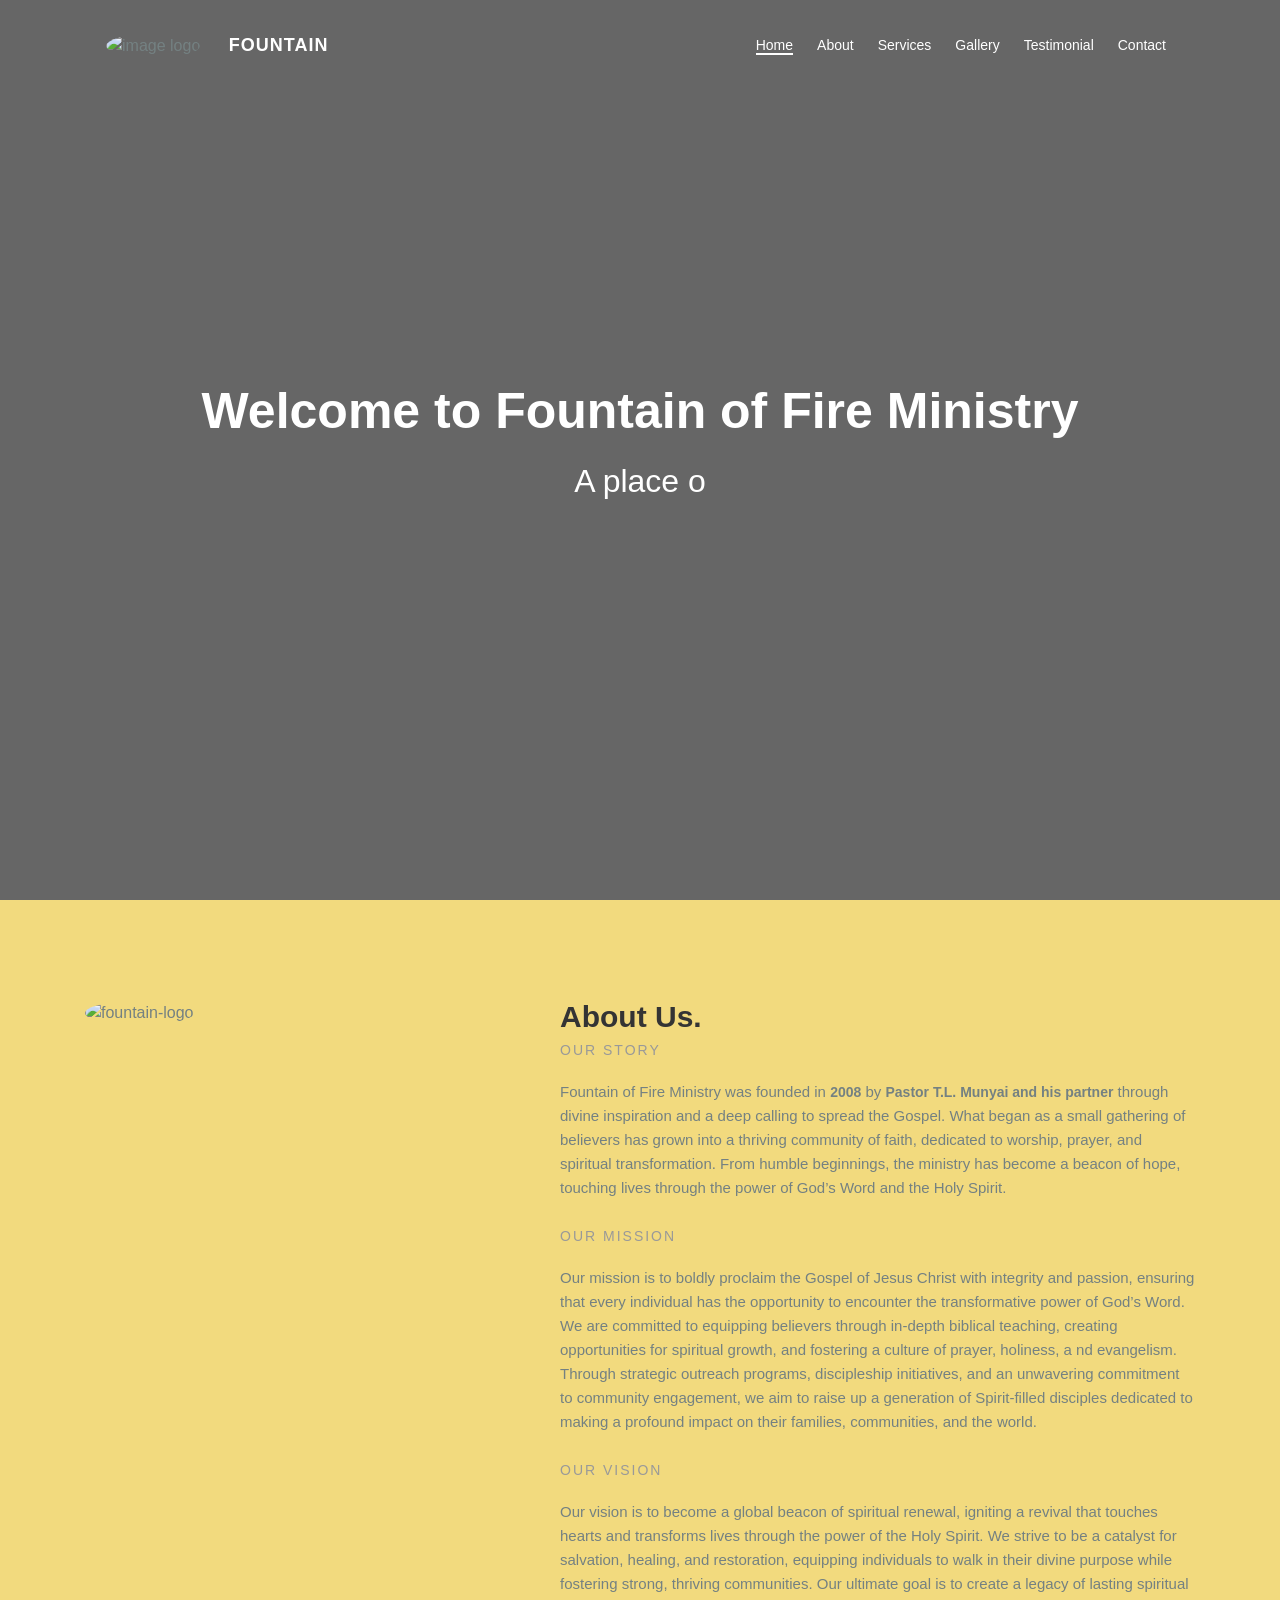
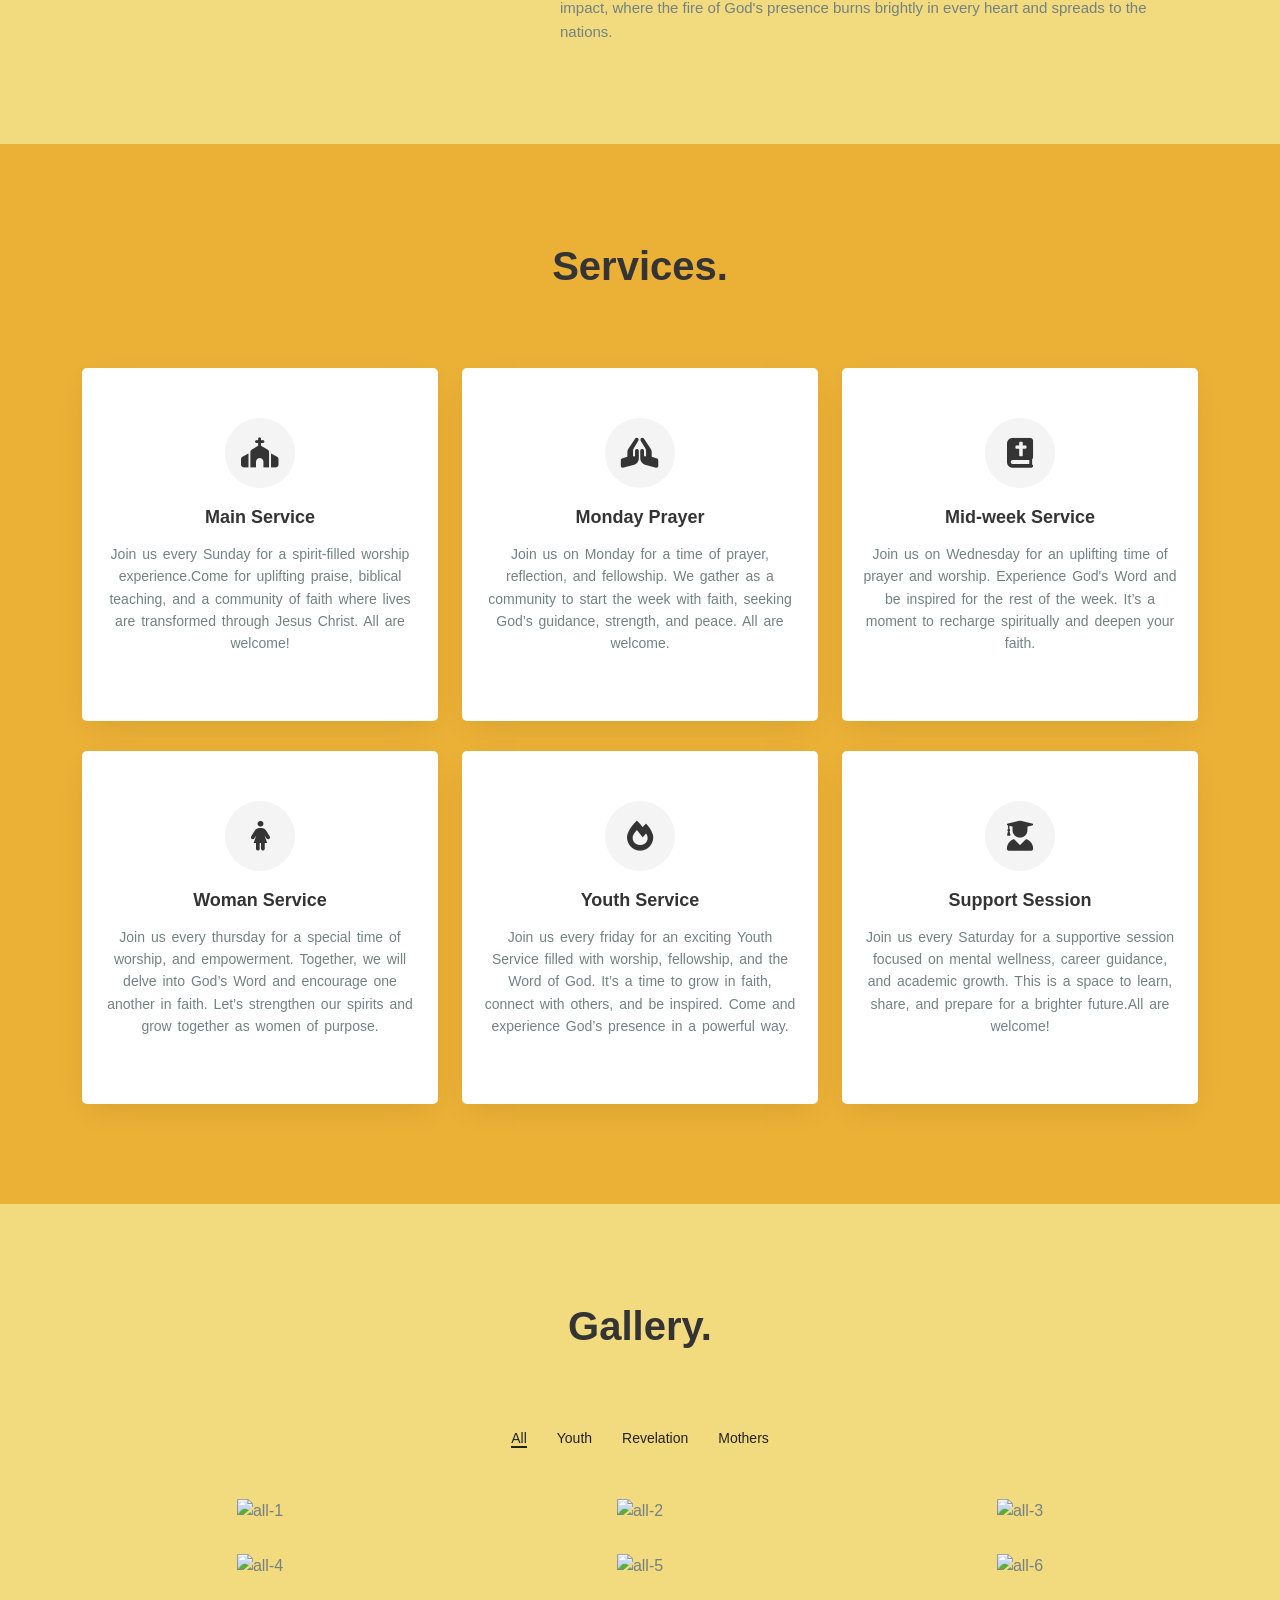
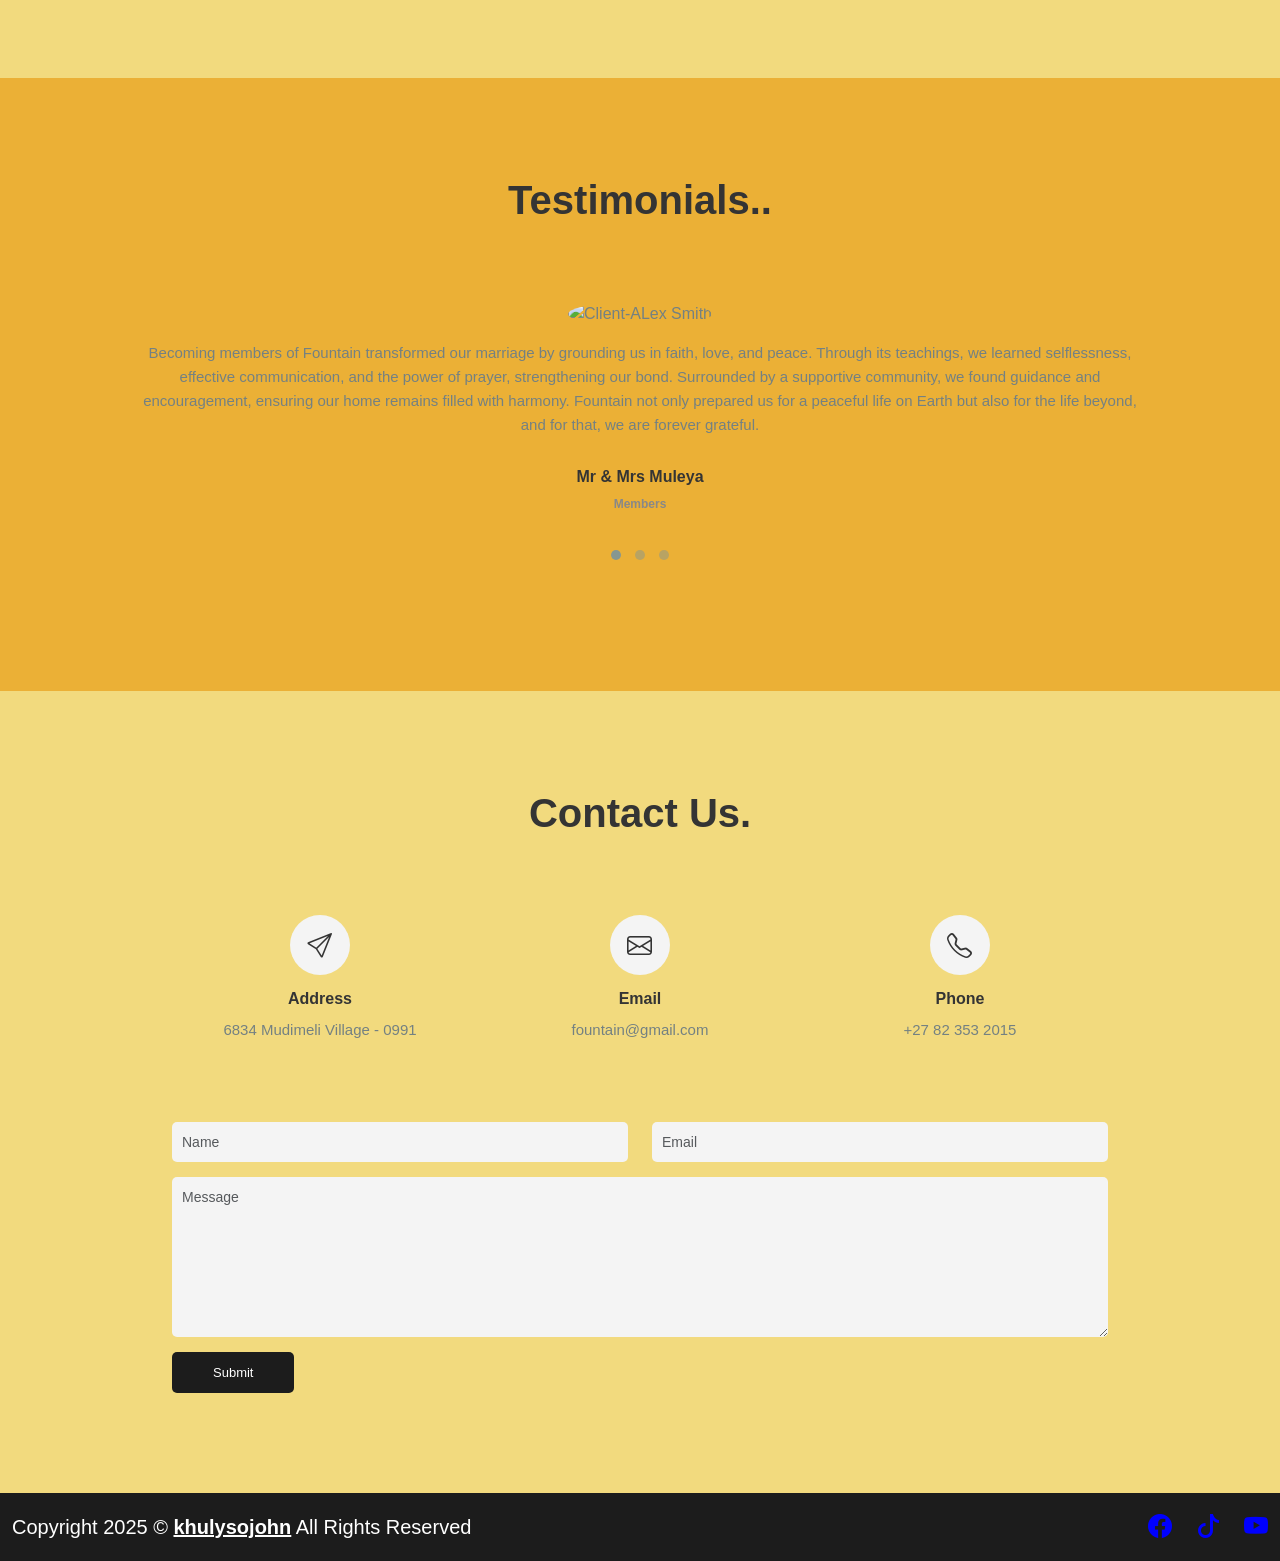
==== commit 3b175deb: "initial commit" ====
--- a/index.html
+++ b/index.html
@@ -138,7 +138,7 @@
                         <h6>Main Service</h6>
                         <p class="fw-normal">
                             Join us every Sunday for a spirit-filled worship experience.Come for uplifting praise, biblical teaching,
-                             and a community of faith where lives are transformed through Christ. All are welcome!
+                             and a community of faith where lives are transformed through Jesus Christ. All are welcome!
                         </p>
                     </div>
                 </div>
@@ -174,7 +174,7 @@
                         <h6>Woman Service</h6>
                         <p class="fw-normal">Join us every thursday for a special time of worship, and empowerment. 
                             Together, we will delve into God’s Word and encourage one another in faith. 
-                            Let’s strengthen our spirits and grow together as women of purpose.All are welcome!
+                            Let’s strengthen our spirits and grow together as women of purpose.
                          </p>
                     </div>
                 </div>
@@ -199,7 +199,7 @@
                         <h6>Support Session</h6>
                         <p class="fw-normal">
                             Join us every Saturday for a supportive session focused on mental wellness, career guidance,
-                             and academic growth. This is a space to learn, share, and prepare for a brighter future.
+                             and academic growth. This is a space to learn, share, and prepare for a brighter future.All are welcome!
                              
                         </p>
                     </div>
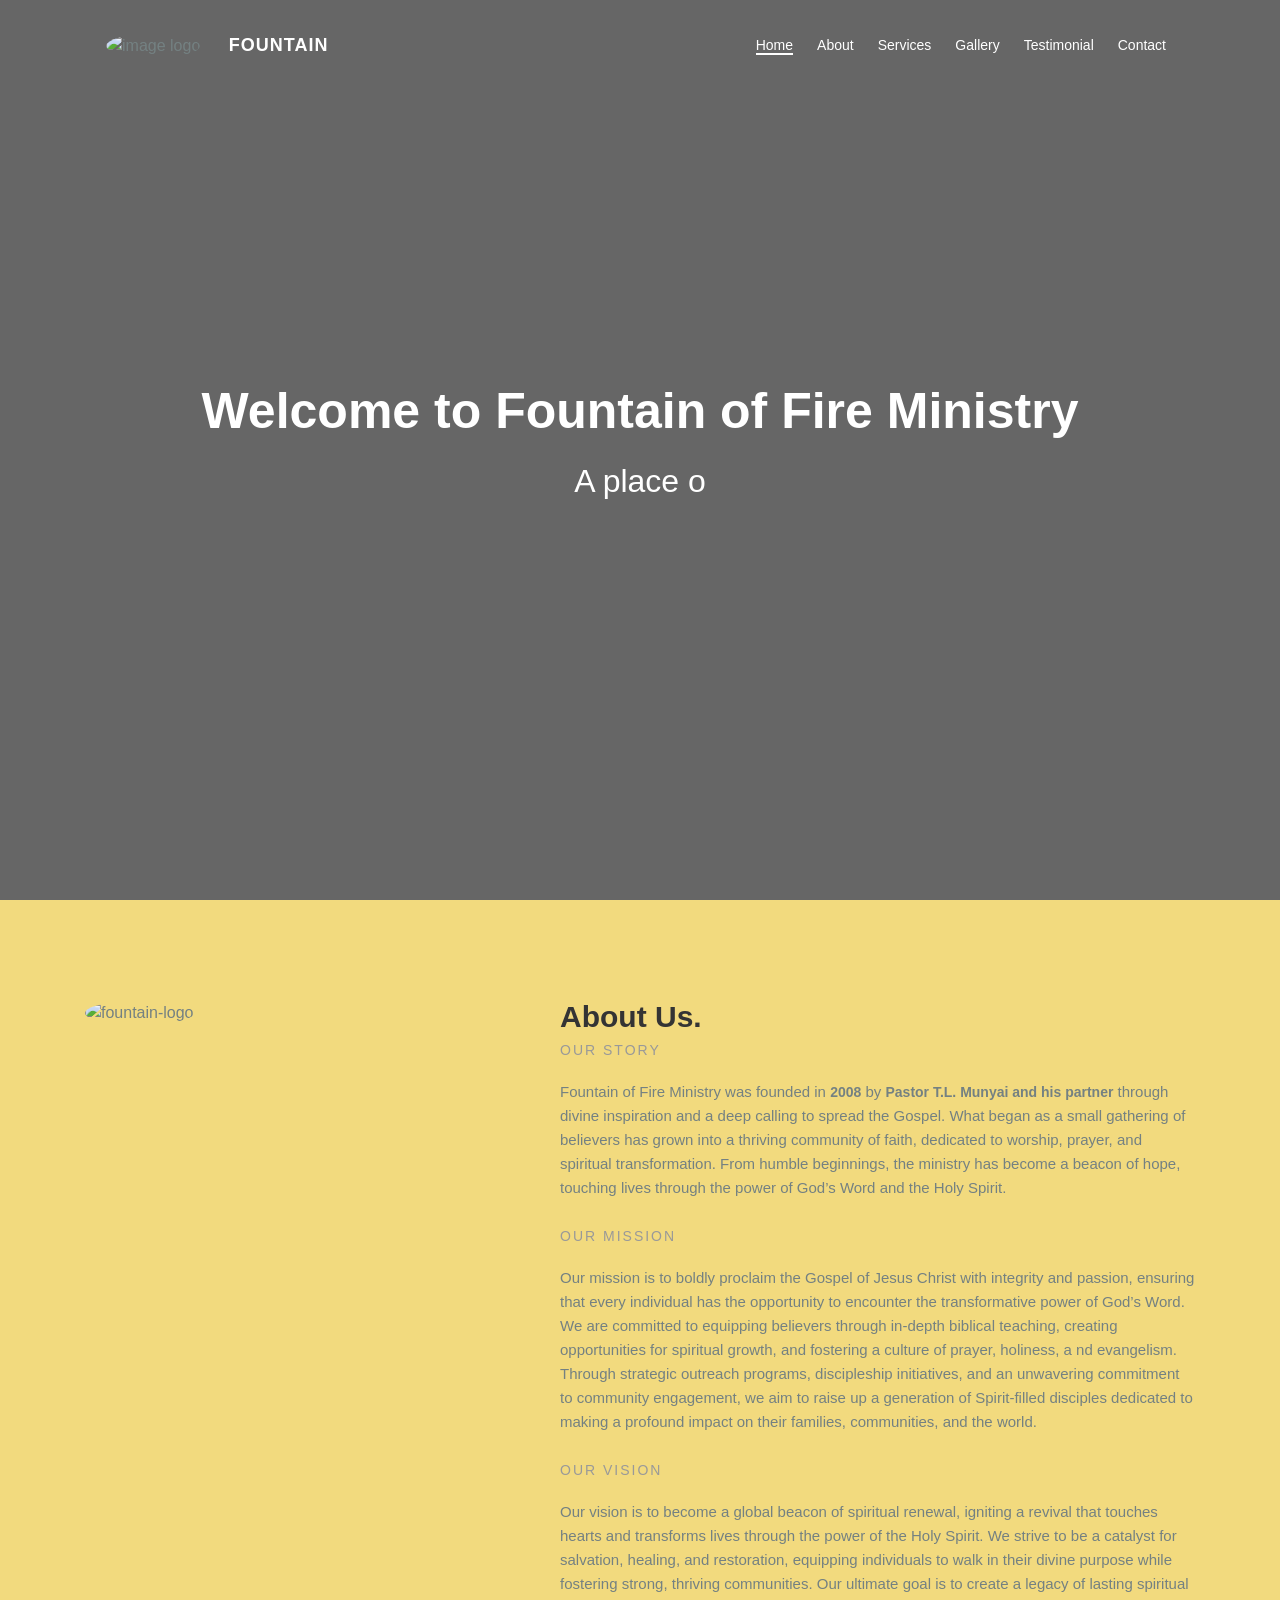
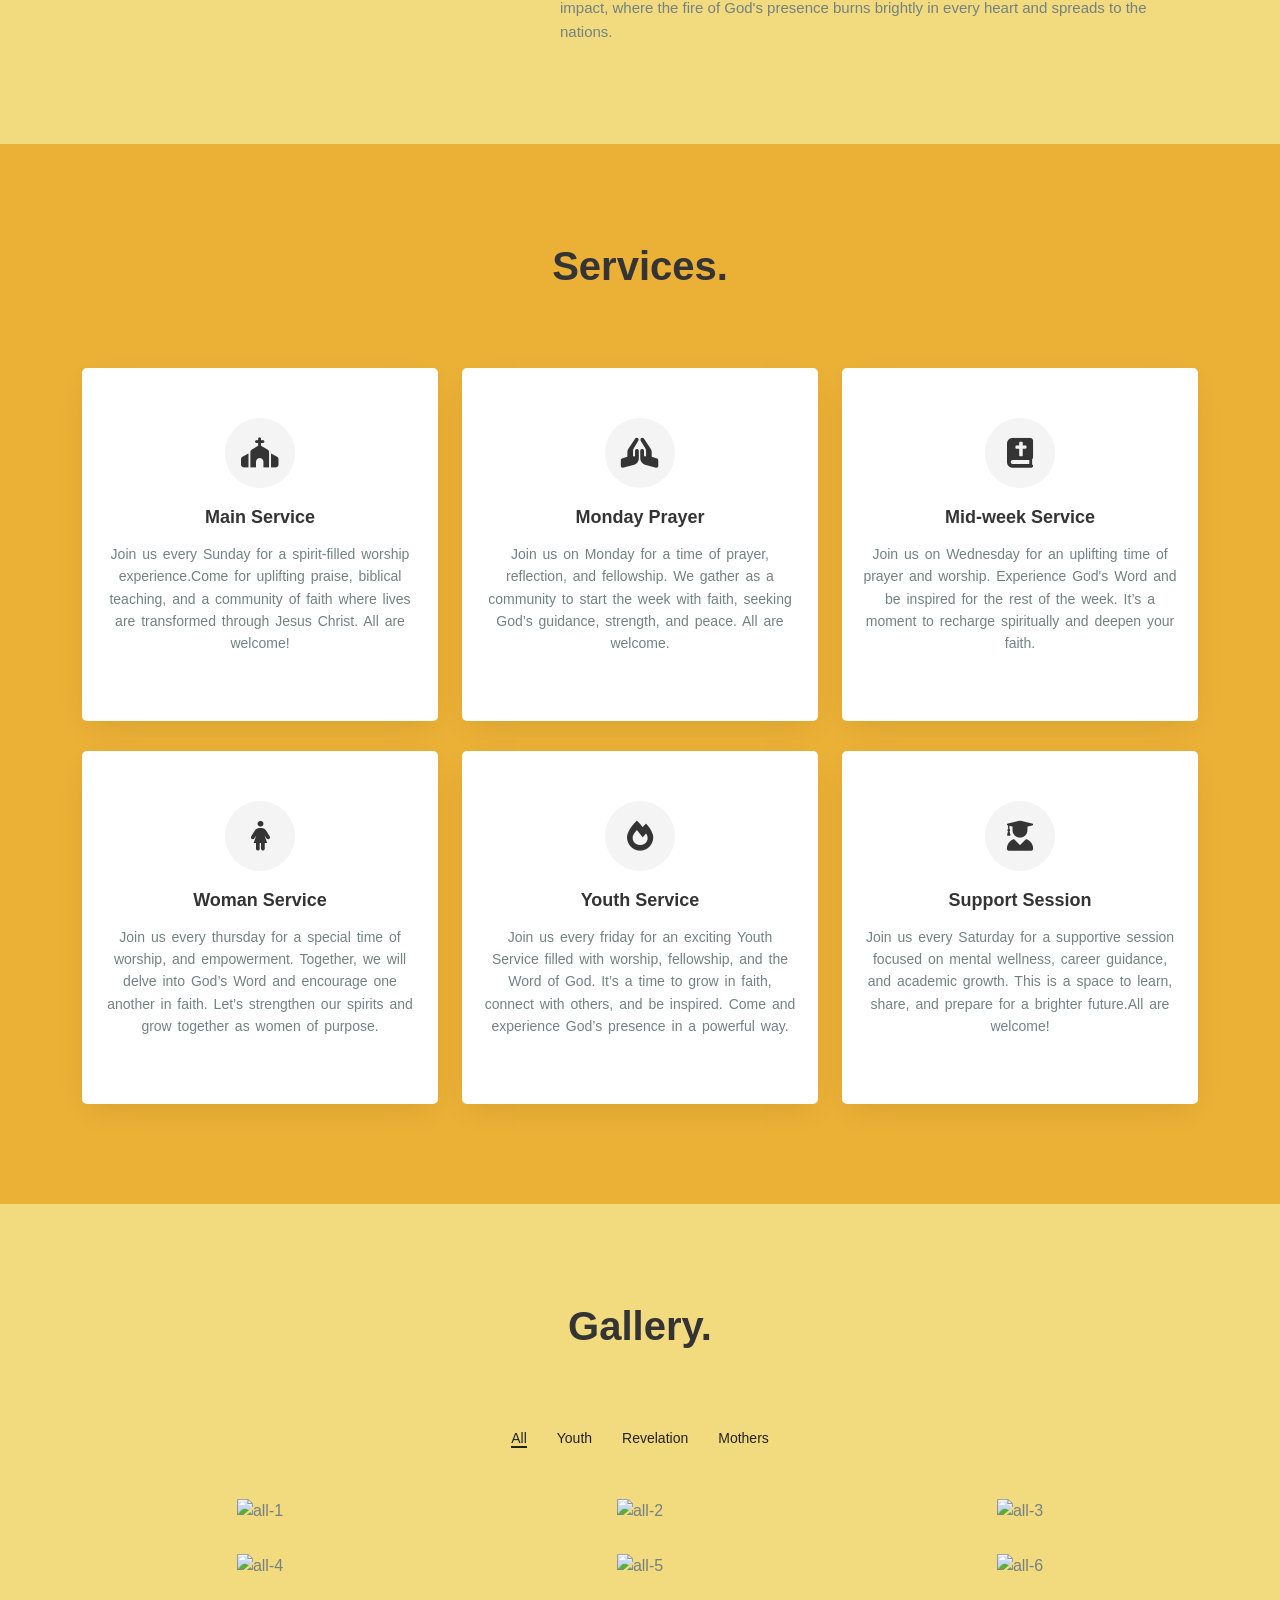
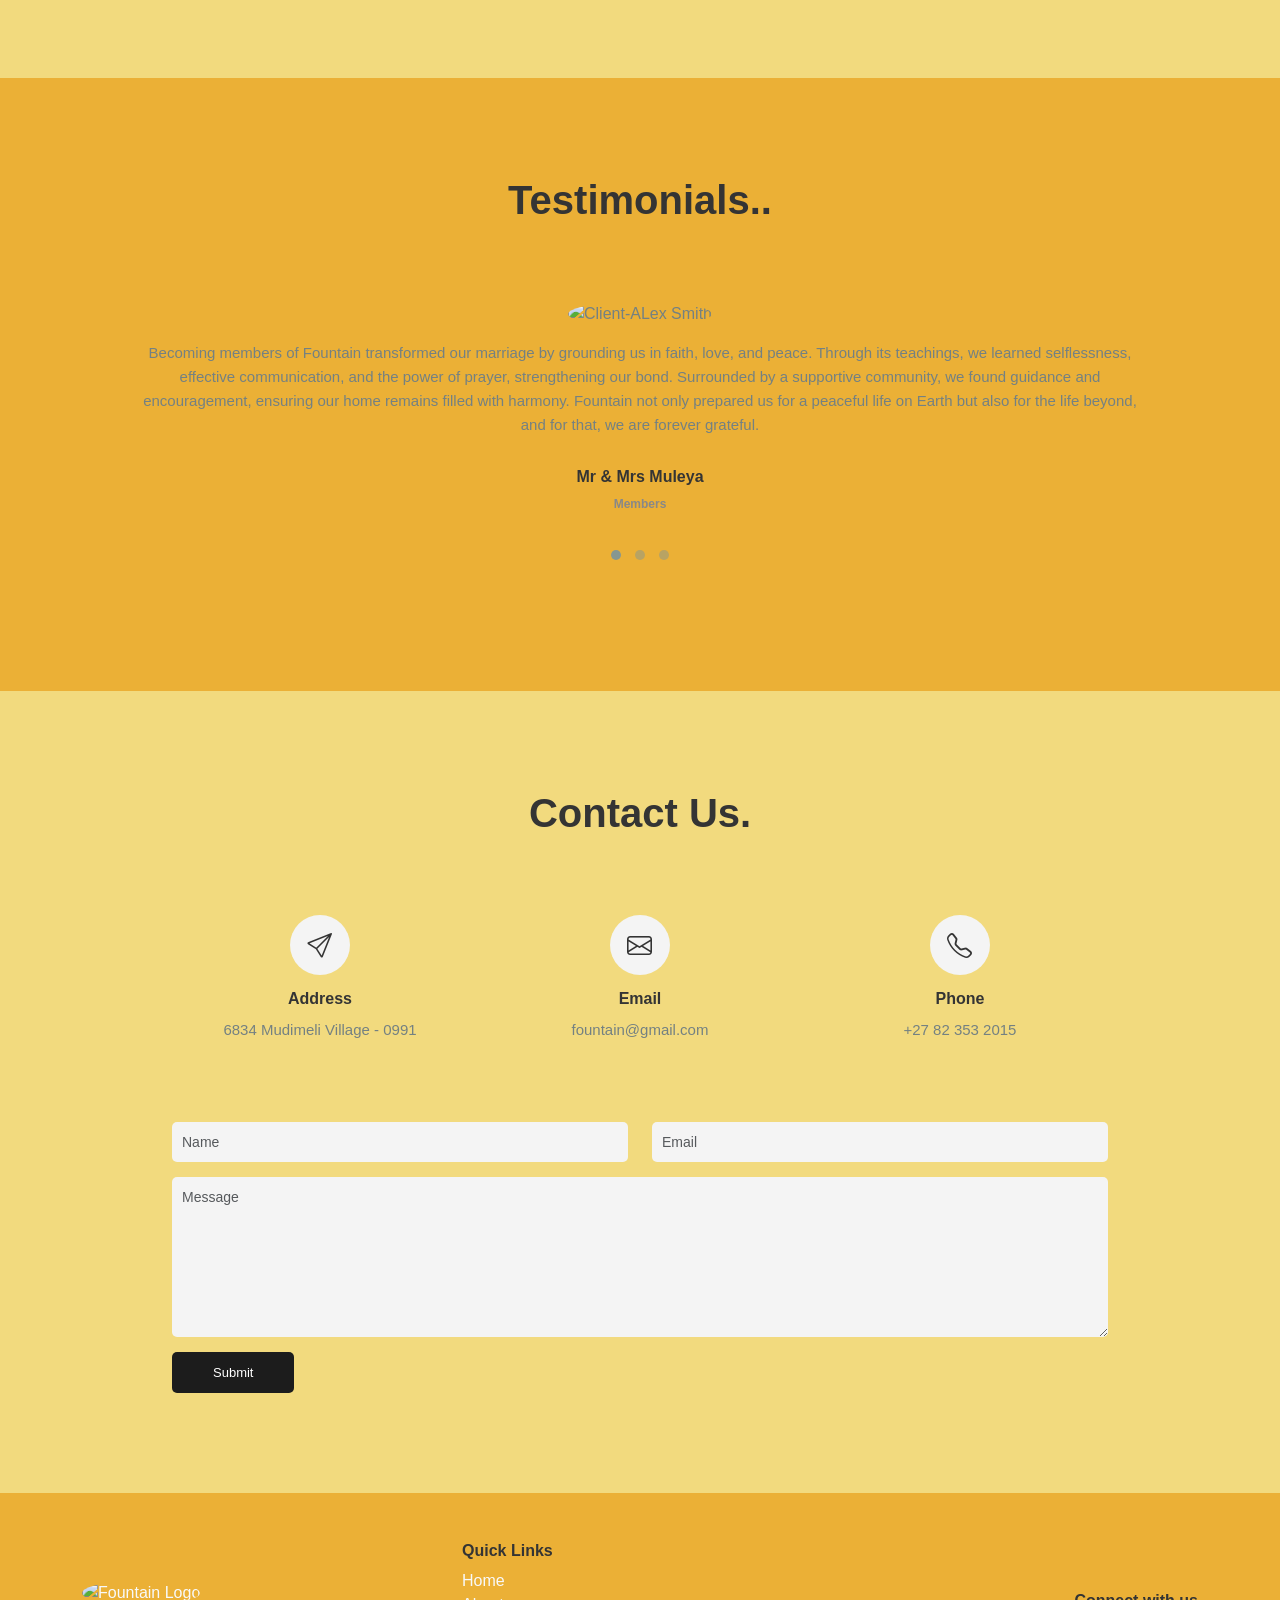
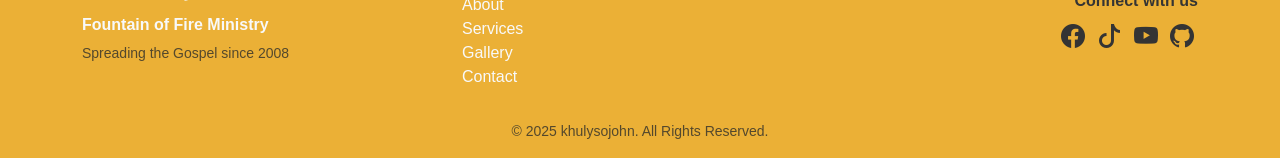
==== commit 4c62202b: "morden footer implimented" ====
--- a/index.html
+++ b/index.html
@@ -542,22 +542,48 @@
     </section>
 
     <!-- Footer -->
-    <footer class="bg-blackgray py-3">
-        <div class="container-fluid">
-            <div class="row align-items-center text-center text-md-start">
-                <div class="col-12 col-md-8 footer__section mb-2 mb-md-0">
-                    <p class="fw-normal mb-0 text-white fs-5">Copyright 2025 &copy; 
-                        <a href="https://github.com/KhulisoJohn" target="_blank" class="text-white fw-bold">khulysojohn</a> All Rights Reserved
-                    </p>
-                </div>
-                <div class="col-12 col-md-4 d-flex social justify-content-md-end justify-content-center gap-4">
-                    <a href="https://web.facebook.com/FountainOfFireMinistrySA/" class="text-white fs-4"><i class=" bi bi-facebook"></i></a>
-                    <a href="https://www.tiktok.com/@fountainministry" class="text-white fs-4"><i class="bi bi-tiktok"></i></a>
-                    <a href="https://youtube.com/@fountainoffireministrysa" class="text-white fs-4"><i class="bi bi-youtube"></i></a>
-                </div>
-            </div>
-        </div>
-    </footer>
+    <footer class="text-light pt-5 pb-3" style="background-color:#ebb036">
+  <div class="container">
+    <div class="row align-items-center text-center text-md-start">
+      
+      <!-- About / Logo -->
+      <div class="col-md-4 mb-3 mb-md-0">
+        <img src="https://mapeni.sirv.com/Images/fountain/logo1.jpg" alt="Fountain Logo" class="mb-2" style="width:80px; border-radius:50%;">
+        <p class="mb-1 fw-bold">Fountain of Fire Ministry</p>
+        <small class="text-muted">Spreading the Gospel since 2008</small>
+      </div>
+
+      <!-- Quick Links -->
+      <div class="col-md-4 mb-3 mb-md-0">
+        <h6 class="fw-bold mb-2">Quick Links</h6>
+        <ul class="list-unstyled">
+          <li><a href="#Home" class="text-light text-decoration-none">Home</a></li>
+          <li><a href="#About" class="text-light text-decoration-none">About</a></li>
+          <li><a href="#services" class="text-light text-decoration-none">Services</a></li>
+          <li><a href="#portfolio" class="text-light text-decoration-none">Gallery</a></li>
+          <li><a href="#contact__section" class="text-light text-decoration-none">Contact</a></li>
+        </ul>
+      </div>
+
+      <!-- Social -->
+      <div class="col-md-4 text-center text-md-end">
+        <h6 class="fw-bold mb-2">Connect with us</h6>
+        <a href="https://web.facebook.com/FountainOfFireMinistrySA/" class="text-light fs-4 mx-1 hover-effect"><i class="bi bi-facebook"></i></a>
+        <a href="https://www.tiktok.com/@fountainministry" class="text-light fs-4 mx-1 hover-effect"><i class="bi bi-tiktok"></i></a>
+        <a href="https://youtube.com/@fountainoffireministrysa" class="text-light fs-4 mx-1 hover-effect"><i class="bi bi-youtube"></i></a>
+        <a href="https://github.com/KhulisoJohn" class="text-light fs-4 mx-1 hover-effect"><i class="bi bi-github"></i></a>
+      </div>
+
+    </div>
+
+    <!-- Bottom text -->
+    <div class="row mt-3">
+      <div class="col-12 text-center text-muted small">
+        &copy; 2025 khulysojohn. All Rights Reserved.
+      </div>
+    </div>
+  </div>
+</footer>
     
     <script src="https://cdn.jsdelivr.net/npm/bootstrap@5.3.0-alpha1/dist/js/bootstrap.bundle.min.js"></script>
     <script src="main.js"></script>
--- a/style.css
+++ b/style.css
@@ -562,7 +562,3 @@
     padding: 10px 40px;
 }
 
-
- .social .bi {
-    color:blue
-}
